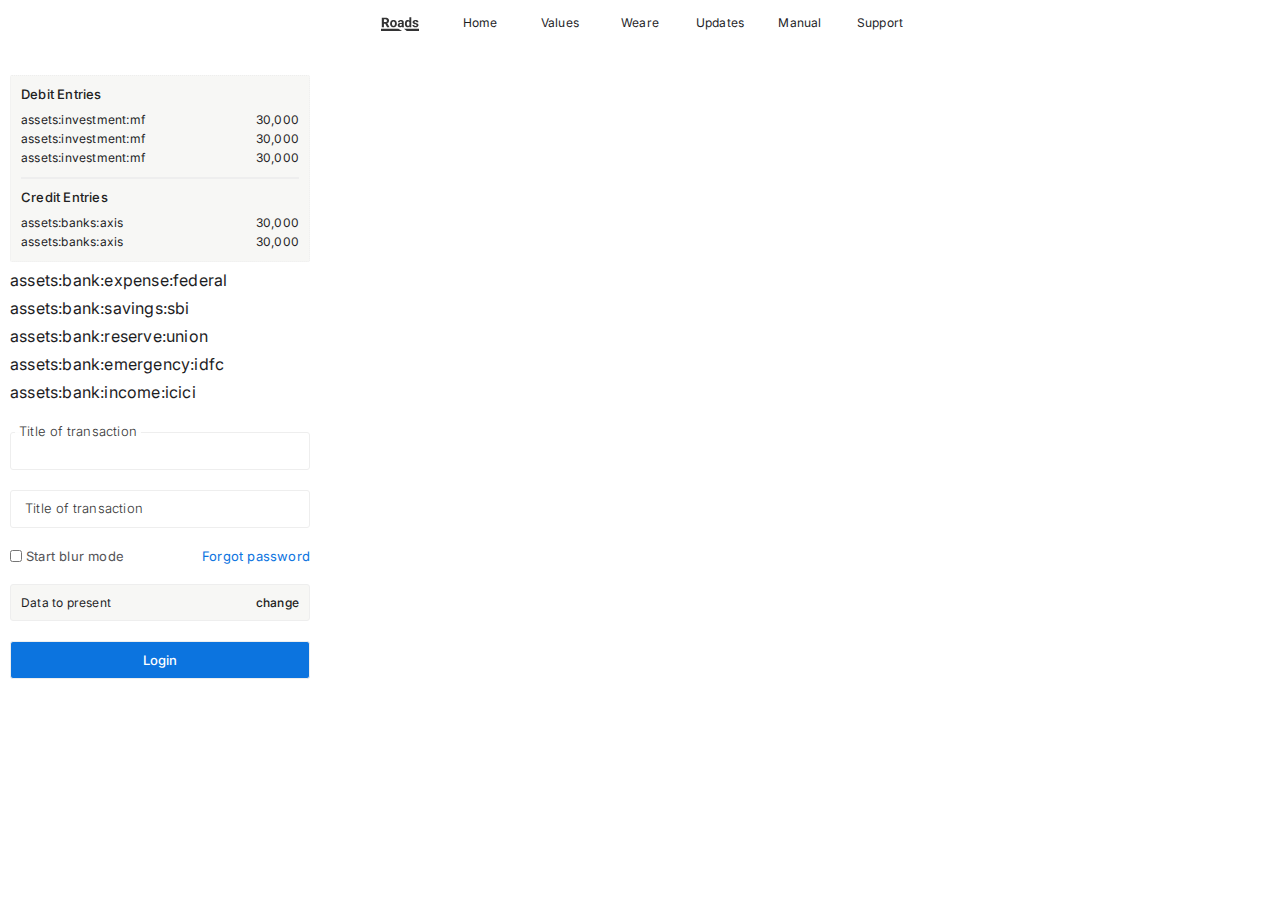
==== src/jeren/index.html @ c445fda0 "j financ client" ====
<!DOCTYPE html>
<html lang="en">

<head>
    <meta charset="UTF-8">
    <meta http-equiv="X-UA-Compatible" content="IE=edge">
    <meta name="viewport" content="width=device-width, initial-scale=1.0">
    
    <title>Space</title>
    <link rel="preconnect" href="https://fonts.googleapis.com">
    <link rel="preconnect" href="https://fonts.gstatic.com" crossorigin>
    <link href="https://fonts.googleapis.com/css2?family=Inter:wght@300;400;500;600;700&display=swap" rel="stylesheet">
    <link
        href="https://fonts.googleapis.com/css2?family=Inter:wght@300;400;500;600;700&family=Noto+Sans+Mono:wght@400;500;600;700&display=swap"
        rel="stylesheet">
    <link rel="stylesheet" href="/src/styles/main.css">
    <!-- <link rel="stylesheet" href="./styles/main.css"> -->
    <link rel="stylesheet" href="/src/styles/sp_nav.css">
    <link rel="stylesheet" href="/src/styles/plans.css">
    <link rel="stylesheet" href="/src/styles/login.css">
    <script src="../scripts/plans.js"></script>
    <style>

    </style>
</head>

<body>
    <div class="main_section">
        <div>
            <nav class="global_header_container">
                <div class="header_conatainer">
                    <div id="_g_header_navbar_wrapper" class="g_header_navbar_wrapper">
                        <div class="dropdown_block">
                            <span class="dropdown_block_heading">
                                <svg xmlns="http://www.w3.org/2000/svg" width="38" height="42" viewBox="0 0 99 42"
                                    fill="none">
                                    <path
                                        d="M2.05078 7.11719H11.604C13.5067 7.11719 15.153 7.40202 16.543 7.97168C17.9443 8.54134 19.021 9.38444 19.7729 10.501C20.5249 11.6175 20.9009 12.9961 20.9009 14.6367C20.9009 16.0039 20.6787 17.166 20.2344 18.123C19.79 19.0801 19.1634 19.8719 18.3545 20.4985C17.557 21.1252 16.6227 21.6322 15.5518 22.0195L13.7402 23.0107H5.60547L5.57129 18.687H11.6211C12.4528 18.687 13.1421 18.5389 13.689 18.2427C14.2358 17.9465 14.646 17.5306 14.9194 16.9951C15.2043 16.4482 15.3467 15.8102 15.3467 15.0811C15.3467 14.3291 15.2043 13.6797 14.9194 13.1328C14.6346 12.5859 14.2131 12.1701 13.6548 11.8853C13.1079 11.589 12.4243 11.4409 11.604 11.4409H7.62207V32H2.05078V7.11719ZM15.8252 32L10.2368 20.9429L16.1157 20.9258L21.7896 31.7437V32H15.8252ZM23.7549 22.9424V22.5835C23.7549 21.2277 23.9486 19.9801 24.3359 18.8408C24.7233 17.6901 25.2873 16.6932 26.0278 15.8501C26.7684 15.007 27.6799 14.3519 28.7622 13.8848C29.8446 13.4062 31.0864 13.167 32.4878 13.167C33.8892 13.167 35.1367 13.4062 36.2305 13.8848C37.3242 14.3519 38.2414 15.007 38.9819 15.8501C39.7339 16.6932 40.3035 17.6901 40.6909 18.8408C41.0783 19.9801 41.272 21.2277 41.272 22.5835V22.9424C41.272 24.2868 41.0783 25.5343 40.6909 26.6851C40.3035 27.8244 39.7339 28.8213 38.9819 29.6758C38.2414 30.5189 37.3299 31.174 36.2476 31.6411C35.1652 32.1082 33.9233 32.3418 32.522 32.3418C31.1206 32.3418 29.873 32.1082 28.7793 31.6411C27.6969 31.174 26.7798 30.5189 26.0278 29.6758C25.2873 28.8213 24.7233 27.8244 24.3359 26.6851C23.9486 25.5343 23.7549 24.2868 23.7549 22.9424ZM28.6768 22.5835V22.9424C28.6768 23.7171 28.7451 24.4406 28.8818 25.1128C29.0186 25.785 29.235 26.3774 29.5312 26.8901C29.8389 27.3914 30.2376 27.7845 30.7275 28.0693C31.2174 28.3542 31.8156 28.4966 32.522 28.4966C33.2056 28.4966 33.7923 28.3542 34.2822 28.0693C34.7721 27.7845 35.1652 27.3914 35.4614 26.8901C35.7576 26.3774 35.9741 25.785 36.1108 25.1128C36.259 24.4406 36.333 23.7171 36.333 22.9424V22.5835C36.333 21.8315 36.259 21.1252 36.1108 20.4644C35.9741 19.7922 35.752 19.1997 35.4443 18.687C35.1481 18.1629 34.755 17.7528 34.2651 17.4565C33.7752 17.1603 33.1828 17.0122 32.4878 17.0122C31.7928 17.0122 31.2004 17.1603 30.7104 17.4565C30.2319 17.7528 29.8389 18.1629 29.5312 18.687C29.235 19.1997 29.0186 19.7922 28.8818 20.4644C28.7451 21.1252 28.6768 21.8315 28.6768 22.5835ZM54.2773 27.8301V19.5928C54.2773 19.0003 54.1805 18.4933 53.9868 18.0718C53.7931 17.6388 53.4912 17.3027 53.0811 17.0635C52.6823 16.8242 52.1639 16.7046 51.5259 16.7046C50.979 16.7046 50.5062 16.8014 50.1074 16.9951C49.7087 17.1774 49.401 17.4451 49.1846 17.7983C48.9681 18.1401 48.8599 18.5446 48.8599 19.0117H43.938C43.938 18.2256 44.1203 17.4793 44.4849 16.7729C44.8494 16.0666 45.3792 15.4456 46.0742 14.9102C46.7692 14.3633 47.5952 13.936 48.5522 13.6284C49.5207 13.3208 50.603 13.167 51.7993 13.167C53.2349 13.167 54.5109 13.4062 55.6274 13.8848C56.744 14.3633 57.6213 15.0811 58.2593 16.0381C58.9087 16.9951 59.2334 18.1914 59.2334 19.627V27.5396C59.2334 28.5535 59.2961 29.3853 59.4214 30.0347C59.5467 30.6727 59.729 31.231 59.9683 31.7095V32H54.9951C54.7559 31.4987 54.5736 30.8721 54.4482 30.1201C54.3343 29.3568 54.2773 28.5934 54.2773 27.8301ZM54.9268 20.7378L54.9609 23.5234H52.2095C51.5601 23.5234 50.9961 23.5975 50.5176 23.7456C50.0391 23.8937 49.646 24.1045 49.3384 24.3779C49.0308 24.64 48.8029 24.9476 48.6548 25.3008C48.5181 25.654 48.4497 26.0413 48.4497 26.4629C48.4497 26.8844 48.5465 27.2661 48.7402 27.6079C48.9339 27.9383 49.2131 28.2004 49.5776 28.394C49.9422 28.5763 50.3695 28.6675 50.8594 28.6675C51.5999 28.6675 52.2437 28.5194 52.7905 28.2231C53.3374 27.9269 53.759 27.5623 54.0552 27.1294C54.3628 26.6965 54.5223 26.2863 54.5337 25.8989L55.8325 27.9839C55.6502 28.451 55.3996 28.9352 55.0806 29.4365C54.7729 29.9378 54.3799 30.4106 53.9014 30.855C53.4229 31.2879 52.8475 31.6468 52.1753 31.9316C51.5031 32.2051 50.7056 32.3418 49.7827 32.3418C48.6092 32.3418 47.5439 32.1082 46.5869 31.6411C45.6413 31.1626 44.8893 30.5075 44.3311 29.6758C43.7842 28.8327 43.5107 27.8757 43.5107 26.8047C43.5107 25.8363 43.693 24.9761 44.0576 24.2241C44.4222 23.4722 44.9577 22.8398 45.6641 22.3271C46.3818 21.8031 47.2762 21.41 48.3472 21.1479C49.4181 20.8745 50.66 20.7378 52.0728 20.7378H54.9268ZM73.9478 27.9668V5.75H78.9038V32H74.4434L73.9478 27.9668ZM62.2583 22.9766V22.6177C62.2583 21.2049 62.4178 19.9232 62.7368 18.7725C63.0558 17.6104 63.5229 16.6134 64.1382 15.7817C64.7534 14.95 65.5111 14.3063 66.4111 13.8506C67.3112 13.3949 68.3366 13.167 69.4873 13.167C70.5697 13.167 71.5153 13.3949 72.3242 13.8506C73.1445 14.3063 73.8395 14.9557 74.4092 15.7988C74.9902 16.6305 75.4574 17.616 75.8105 18.7554C76.1637 19.8833 76.4201 21.1195 76.5796 22.4639V23.25C76.4201 24.5374 76.1637 25.7337 75.8105 26.8389C75.4574 27.944 74.9902 28.9124 74.4092 29.7441C73.8395 30.5645 73.1445 31.2025 72.3242 31.6582C71.5039 32.1139 70.5469 32.3418 69.4531 32.3418C68.3024 32.3418 67.277 32.1082 66.377 31.6411C65.4883 31.174 64.7363 30.5189 64.1211 29.6758C63.5173 28.8327 63.0558 27.8415 62.7368 26.7021C62.4178 25.5628 62.2583 24.321 62.2583 22.9766ZM67.1802 22.6177V22.9766C67.1802 23.7399 67.2371 24.452 67.3511 25.1128C67.4764 25.7736 67.6758 26.3604 67.9492 26.873C68.234 27.3743 68.5986 27.7674 69.043 28.0522C69.4987 28.3257 70.0513 28.4624 70.7007 28.4624C71.5438 28.4624 72.2388 28.2744 72.7856 27.8984C73.3325 27.5111 73.7484 26.9813 74.0332 26.3091C74.3294 25.6369 74.5003 24.8621 74.5459 23.9849V21.7461C74.5117 21.0283 74.4092 20.3846 74.2383 19.8149C74.0788 19.2339 73.8395 18.7383 73.5205 18.3281C73.2129 17.918 72.8255 17.599 72.3584 17.3711C71.9027 17.1432 71.3615 17.0293 70.7349 17.0293C70.0968 17.0293 69.55 17.1774 69.0942 17.4736C68.6385 17.7585 68.2682 18.1515 67.9834 18.6528C67.71 19.1541 67.5049 19.7466 67.3682 20.4302C67.2428 21.1024 67.1802 21.8315 67.1802 22.6177ZM92.7466 26.8901C92.7466 26.5369 92.644 26.2179 92.439 25.9331C92.2339 25.6483 91.8522 25.3862 91.2939 25.147C90.7471 24.8963 89.9552 24.6685 88.9185 24.4634C87.9842 24.2583 87.1126 24.002 86.3037 23.6943C85.5062 23.3753 84.8112 22.9937 84.2188 22.5493C83.6377 22.105 83.182 21.5809 82.8516 20.9771C82.5212 20.3618 82.356 19.6611 82.356 18.875C82.356 18.1003 82.5212 17.3711 82.8516 16.6875C83.1934 16.0039 83.6776 15.4001 84.3042 14.876C84.9422 14.3405 85.717 13.9246 86.6284 13.6284C87.5513 13.3208 88.5881 13.167 89.7388 13.167C91.3452 13.167 92.7238 13.4233 93.8745 13.936C95.0366 14.4487 95.9253 15.1551 96.5405 16.0552C97.1672 16.9438 97.4805 17.9578 97.4805 19.0972H92.5586C92.5586 18.6187 92.4561 18.1914 92.251 17.8154C92.0573 17.4281 91.7497 17.1261 91.3281 16.9097C90.918 16.6818 90.3825 16.5679 89.7217 16.5679C89.1748 16.5679 88.702 16.6647 88.3032 16.8584C87.9045 17.0407 87.5968 17.2913 87.3804 17.6104C87.1753 17.918 87.0728 18.2598 87.0728 18.6357C87.0728 18.9206 87.1297 19.1769 87.2437 19.4048C87.369 19.6213 87.5684 19.8206 87.8418 20.0029C88.1152 20.1852 88.4684 20.3561 88.9014 20.5156C89.3457 20.6637 89.8926 20.8005 90.542 20.9258C91.875 21.1992 93.0656 21.5581 94.1138 22.0024C95.1619 22.4354 95.9937 23.0278 96.6089 23.7798C97.2241 24.5203 97.5317 25.4945 97.5317 26.7021C97.5317 27.5225 97.3494 28.2744 96.9849 28.958C96.6203 29.6416 96.0962 30.2397 95.4126 30.7524C94.729 31.2537 93.9087 31.6468 92.9517 31.9316C92.006 32.2051 90.9408 32.3418 89.7559 32.3418C88.0355 32.3418 86.5771 32.0342 85.3809 31.4189C84.196 30.8037 83.2959 30.0233 82.6807 29.0776C82.0768 28.1206 81.7749 27.1408 81.7749 26.1382H86.4404C86.4632 26.8104 86.6341 27.3516 86.9531 27.7617C87.2835 28.1719 87.6994 28.4681 88.2007 28.6504C88.7134 28.8327 89.266 28.9238 89.8584 28.9238C90.4964 28.9238 91.0262 28.8384 91.4478 28.6675C91.8693 28.4852 92.1883 28.2459 92.4048 27.9497C92.6326 27.6421 92.7466 27.2889 92.7466 26.8901Z"
                                        fill="#1D1D1F" />
                                    <path d="M0 36H45.2119L55 42H0V36Z" fill="#1D1D1F" />
                                    <path d="M60 36H99V42H67.1341L60 36Z" fill="#1D1D1F" />
                                </svg>
                            </span>
                        </div>
                        <!-- <div class="dropdown_block">
                            <span id="weare_nav_tab" g_nav_header_tab class="dropdown_block_heading">Weare</span>
                        </div>
                        <div class="dropdown_block">
                            <span id="weare_nav_tab" g_nav_header_tab class="dropdown_block_heading">Weare</span>
                        </div> -->
                        <div class="dropdown_block">
                            <span id="shoes_nav_tab" g_nav_header_tab class="dropdown_block_heading">Home</span>
                        </div>
                        <div class="dropdown_block">
                            <span id="weare_nav_tab" g_nav_header_tab class="dropdown_block_heading">Values</span>
                        </div>
                        <div class="dropdown_block">
                            <span id="weare_nav_tab" g_nav_header_tab class="dropdown_block_heading">Weare</span>
                        </div>
                        <div class="dropdown_block">
                            <span id="news_nav_tab" g_nav_header_tab class="dropdown_block_heading">Updates</span>
                        </div>
                        <div class="dropdown_block">
                            <span id="news_nav_tab" g_nav_header_tab class="dropdown_block_heading">Manual</span>
                        </div>
                        <div class="dropdown_block">
                            <span id="support_nav_tab" g_nav_header_tab class="dropdown_block_heading">Support</span>
                        </div>
                    </div>
                </div>
            </nav>
        </div>
        <div process-status-strip class="account_activated_warning">
            <span account-status-msg></span>
        </div>
        <main class="content">
            <div class="jeren_trns_form_container">
                <div class="transaction_entries_container input_spacing">
                    <div class="transactions_debit_entries">
                        <div class="debit_entries_wrapper">
                            <h4 class="entries_title">Debit Entries</h4>
                        </div>
                        <div class="trns_individual_entry">
                            <span user-unique-id>assets:investment:mf</span>
                            <span user-unique-id>30,000</span>
                        </div>
                        <div class="trns_individual_entry">
                            <span user-unique-id>assets:investment:mf</span>
                            <span user-unique-id>30,000</span>
                        </div>
                        <div class="trns_individual_entry">
                            <span user-unique-id>assets:investment:mf</span>
                            <span user-unique-id>30,000</span>
                        </div>
                    </div>
                    <hr class="transaction_seperations"></hr>
                    <div class="transactions_debit_entries">
                        <div class="debit_entries_wrapper">
                            <h4 class="entries_title">Credit Entries</h4>
                        </div>
                        <div class="trns_individual_entry">
                            <span user-unique-id>assets:banks:axis</span>
                            <span user-unique-id>30,000</span>
                        </div>
                        <div class="trns_individual_entry">
                            <span user-unique-id>assets:banks:axis</span>
                            <span user-unique-id>30,000</span>
                        </div>
                    </div>
                    
                </div>

                <div class="">
                    <div class="fin_accounts_wrapper">
                        <div id="fin-accounts-sec">

                        </div>
                    </div>
                </div>
                <div class="form_input input_spacing">
                    <input onfocus="disable_wrong_input()" autofocus btn="onb-password-btn" id="lg_email_value"
                        common-input required spellcheck="false" placeholder="">
                    <label for="">Title of transaction</label>
                </div>
                <div class="form_input input_spacing">
                    <input onfocus="disable_wrong_input()" autofocus btn="onb-password-btn" id="lg_email_value"
                        common-input required spellcheck="false" placeholder="">
                    <label for="">Title of transaction</label>
                </div>
    
                <div class="login_opts input_spacing">
                    <div class="session_opt_block">
                        <input id="session_opt" type="checkbox" />
                        <label for="session_opt" class="duration">
                            Start blur mode</label>
                    </div>
                    <span>Forgot password</span>
                </div>
                <div class="wrapper_other_onboardinopt input_spacing">
                    <span user-unique-id>Data to present</span>
                    <label onclick="openlgBlock(event, 'p')">change</label>
                </div>
                <div class="form_btn input_spacing">
                    <button onb-password-btn onclick="authenticate_user(event,'n')" onb-lg-email-btn>
                        Login
                    </button>
                </div>
            </div>
           
        </main>

        <script>
            const j_allowed_accounts = [
  // Expense Accounts
  { name: "assets:bank:expense:federal", value: "assets:bank:expense:federal" },

  // Saving Account
  { name: "assets:bank:savings:sbi", value: "assets:bank:savings:sbi" },

  // Personal Reserve Account (Secret Reserve)
  { name: "assets:bank:reserve:union", value: "assets:bank:reserve:union" },

  // Emergency Fund Account
  { name: "assets:bank:emergency:idfc", value: "assets:bank:emergency:idfc" },

  // Income Accounts
  { name: "assets:bank:income:icici", value: "assets:bank:income:icici" },
  { name: "income:salary", value: "income:salary" },
  { name: "income:freelance", value: "income:freelance" },
  { name: "income:investment", value: "income:investment" },
  { name: "income:interest", value: "income:interest" },
  { name: "income:other", value: "income:other" },
  { name: "income:gifts", value: "income:gifts" },

  // Expense Accounts (Similar to Income Accounts)
  { name: "expense:groceries", value: "expense:groceries" },
  { name: "expense:lifestyle:clothes", value: "expense:lifestyle:clothes" },
  { name: "expense:lifestyle:shoes", value: "expense:lifestyle:shoes" },
  { name: "expense:office:parties", value: "expense:office:parties" },
  { name: "expense:office:food&drink", value: "expense:office:food&drink" },
  { name: "expense:travel", value: "expense:travel" },
  { name: "expense:travel", value: "expense:travel" },
  { name: "expense:household", value: "expense:household" },
  { name: "expense:household:rent", value: "expense:household:rent" },
  { name: "expense:utilities", value: "expense:utilities" },
  { name: "expense:entertainment", value: "expense:entertainment" },
  { name: "expense:medical", value: "expense:medical" },
  { name: "expense:education", value: "expense:education" },
  { name: "expense:personal", value: "expense:personal" },

  // *Investments* (under assets)
  {
    name: "assets:bank:investments:axis",
    value: "assets:bank:investments:axis",
  },
  { name: "assets:investments:stocks", value: "assets:investments:stocks" },
  {
    name: "assets:investments:mutual_funds",
    value: "assets:investments:mutual_funds",
  },
  {
    name: "assets:investments:mutual_funds:coin",
    value: "assets:investments:mutual_funds:coin",
  },
  {
    name: "assets:investments:mutual_funds:groww",
    value: "assets:investments:mutual_funds:groww",
  },
  {
    name: "assets:investments:mutual_funds:dhan",
    value: "assets:investments:mutual_funds:dhan",
  },
  {
    name: "assets:investments:real_estate",
    value: "assets:investments:real_estate",
  },
  { name: "assets:investments:crypto", value: "assets:investments:crypto" },
  { name: "assets:investments:trading", value: "assets:investments:trading" },

  // Liability Accounts
  { name: "liabilities:credit_card", value: "liabilities:credit_card" },
  { name: "liabilities:loan:personal", value: "liabilities:loan:personal" },
  { name: "liabilities:loan:car", value: "liabilities:loan:car" },
  { name: "liabilities:loan:mortgage", value: "liabilities:loan:mortgage" },

  // *Investments (Specific)* - Additional tracking for more detailed categories
  {
    name: "assets:investments:stocks:long_term",
    value: "assets:investments:stocks:long_term",
  },
  {
    name: "assets:investments:stocks:short_term",
    value: "assets:investments:stocks:short_term",
  },
  {
    name: "assets:investments:real_estate:rentals",
    value: "assets:investments:real_estate:rentals",
  },
  {
    name: "assets:investments:real_estate:capital_gain",
    value: "assets:investments:real_estate:capital_gain",
  },
  {
    name: "assets:investments:crypto:btc",
    value: "assets:investments:crypto:btc",
  },
  {
    name: "assets:investments:crypto:eth",
    value: "assets:investments:crypto:eth",
  },

  // Equity self funded account
  {
    name: "equity:opening-balance",
    value: "equity:opening-balance",
  },
];
        
const mapedAccount = j_allowed_accounts.map((item, ind) => {
    const ele = document.createElement("div");
    ele.innerText = item["name"]; // Set the text inside the span
    return ele; // Return the DOM element
  });

  const accountsSection = document.getElementById("fin-accounts-sec");

  // Append each span element to the container
  mapedAccount.forEach((ele) => {
    accountsSection.appendChild(ele);
  });
        </script>
    </div>
</body>

</html>
---- src/styles/main.css ----
body {
    margin: 0px;
    padding: 0px;
    box-sizing: border-box;
    min-width: 300px;
    font-family: "Inter";
    /* background-image: url(https://qsf.fs.quoracdn.net/-4-ans_frontend_assets.images.home_page_bg_desktop.png-26-4770753d59b970e1.png); */
    /* font-family: 'Noto Sans Mono', monospace; */
}


:root {
    --app-main-color: #0c74df;
    --app-mode-color: white;
    --app-main-back-color: #F2F1EE;
    --app-secondary-back-color: #F0F0F0;
    --app-success-background: #14A44D;
    --app-main-border: #EEEEEE;
    --main-font-color: #1d1d1f;
    --main-font-secondary-color: #424245;
    --main-font-third-color: #212121;
    --app-secondary-border: #E1E1E1;
    --app-line-height: 1.5;
    --app-letter-space: .2px;
    --smallest-font-size: 12px;
    --small-font-size: 13px;
    --medium-font-size: 16px;
    --large-font-size: 18px;
    --extralarge-font-size: 22px;
    --color-bg-default: white;
    --wrapper-width: 280px;
    --web-wrapper-width: 1000px;
    --mainlinks-width: 650px;
    --input-height: 20px;
    --input-btn-padding: 10px;
    --margin-input: 20px;
    --minwidth-bottom-links-tabs: 90px;
    --g-header-height: 40px;
    --warapper-animation-duration: 350ms;
    --app-warning-color: #FC2947;
}


* {
    font-family: 'Inter', sans-serif;
    /* font-family: 'Noto Sans Mono', monospace; */
    color: var(--main-font-color);
    letter-spacing: var(--app-letter-space);
}

h1,
h3,
h4 {
    padding: 0;
    margin: 0;
}

input {
    padding: 0;
    margin: 0;
    outline: none;
}

/* Chrome, Safari, Edge, Opera */
input::-webkit-outer-spin-button,
input::-webkit-inner-spin-button {
    -webkit-appearance: none;
    margin: 0;
}

/* Firefox */
input[type=number] {
    -moz-appearance: textfield;
}

[type="checkbox"] {
    vertical-align: middle;
    border: 1px solid #eee;
    width: 12px;
    height: 12px;
}   

a {
    text-decoration: none;
}

.form_input {
    width: 100%;
}


.form_input span {
    user-select: none;
    cursor: pointer;
    list-style: none;
    color: var(--app-main-color);
    font-size: 12px;
    letter-spacing: .02em;
    line-height: 1;
    background: no-repeat;
    white-space: nowrap;
    font-weight: 400;
}

 .form_input span:hover {
    text-decoration: underline;
}

.input_spacing {
    margin-top: var(--margin-input)
}

.resend_otp_opt {
    display: flex;
    justify-content: center;
}

 .form_input input {
    font-size: var(--small-font-size);
    width: 100%;
    box-sizing: border-box;
    border: 1px solid var(--app-main-border);
    border-radius: 3px;
    padding: var(--input-btn-padding);
}

.input_partitioned {
    /* padding-left: 15px; */
    letter-spacing: 22px;
    /* border: 0; */
    background-position: center;
    background-repeat: repeat-x;
    /* background-position-x: 35px; */
    font-weight: 500;
}

input[type='password'] {
    font-family: Verdana;
    letter-spacing: .25em;
    opacity: .9;
}

.login_opts {
    user-select: none;
    display: flex;
    justify-content: space-between;
    align-items: center;
}

.session_opt_block {
    display: flex;
    align-items: center;
}

.session_opt_block label,
input {
    cursor: pointer;
    font-size: var(--small-font-size);
    color: var(--main-font-secondary-color);
}

.form_btn {
    width: 100%
}


button a {
    color: #fff;
    font-weight: 600;
}

 .form_btn button {
    cursor: pointer;
    font-size: var(--small-font-size);
    width: inherit;
    border: 1px solid var(--app-main-border);
    border-radius: 3px;
    background-color: var(--app-main-color);
    color: #fff;
    padding: var(--input-btn-padding);
    font-family: 'Inter', sans-serif;
    font-weight: 500;
}

 .form_btn button:hover {
    opacity: .9
}


@keyframes btn_clicked {
    from {
        scale: .9
    }

    to {
        scale: 1
    }
}

.btn_clicked_animation {
    opacity: .8;
    cursor: not-allowed !important;
    animation: btn_clicked 30ms ease-in-out;
}


.transaction_entries_container {
    background: rgba(242, 241, 238, .6);
    border: 1px solid #EEEEEE;
    padding: 10px;
    border-radius: 2px;
    font-size: 12px;
}

.transaction_entries_container {
    background: rgba(242, 241, 238, .6);
    border: 1px dotted #EEEEEE;
    padding: 10px;
    border-radius: 2px;
    font-size: 12px;
}

.transaction_entries_container .entries_title {
    font-size: 13px;
    color: var(--main-font-third-color);
    font-weight: 500;
    padding: 0px 0px 8px 0px;
}

.trns_individual_entry {
    display: flex;
    justify-content: space-between;
    align-items: center;
}
.trns_individual_entry span {
    margin: 2px 0px 2px 0px;
}

.transaction_seperations {
    border: 1px solid #EEEEEE;
    margin: 10px 0px;
}

.fin_accounts_wrapper {
    max-height: 150px;
    overflow: scroll;
}

.fin_accounts_wrapper div {
    cursor: pointer;
    padding: 4px 0px 4px 0px;
}
---- src/styles/sp_nav.css ----
* {
    margin: 0;
    padding: 0;
    box-sizing: border-box;
    font-family: "Inter";
}

:root {
    --g-nav-height: 45px;
}


.global_header_container {
    position: sticky;
    width: 100%;
    top: 0px;
    background-color: white;
    height: var(-g-nav-height);
    max-height: var(-g-nav-height);
    z-index: 9999;
    /* overflow: hidden; */
    user-select: none;
}

.header_conatainer {
    max-width: 1024px;
    width: 100%;
    margin: auto;
    height: var(--g-nav-height);
    max-height: var(--g-nav-height);
    display: flex;
    justify-content: center;
    align-items: center;
}

/* .nav_flyers_inner_wrapper {
    display: flex;
    justify-content: start;
} */



.flyout_inner_content {
    opacity: 0;
}

.flyout_content_visible {
    opacity: 1;
}

.header_conatainer .header_list_items_length {
    flex-basis: auto;
}

.header_conatainer .header_list_items {
    display: flex;
    height: inherit;
    align-items: center;
    justify-content: space-between;
}

.header_conatainer .header_list_items .header_list_item {
    list-style: none;
    align-items: center;
    height: inherit;
    display: flex;
    align-items: center;
    justify-content: center;
    /* position: relative; */
}

.header_conatainer .header_list_items .header_list_item a {
    list-style: none;
    color: black;
    font-size: 12px;
    font-weight: 400;
    letter-spacing: .02em;
    line-height: 1;
    background: no-repeat;
    text-decoration: none;
    white-space: nowrap;
    padding: 0 20px
}


.header_personal_section {
    width: 30px;
    height: 30px;
}

.header_personal_section img {
    width: inherit;
    height: inherit;
    border-radius: 100%;
    cursor: pointer;
}

a {
    text-decoration: none;
    color: inherit;
}



/* New css */

.g_header_navbar_wrapper {
    display: flex;
    justify-content: center;
    align-items: center;
    height: inherit;
}

.g_header_navbar_wrapper .dropdown_block {
    /* position: relative; */
    height: inherit;
}

.g_header_navbar_wrapper .dropdown_block .dropdown_block_heading {
    cursor: pointer;
    height: inherit;
    display: flex;
    justify-content: center;
    align-items: center;
    list-style: none;
    color: #1d1d1f;
    font-size: 12px;
    min-width: 70px;
    letter-spacing: .02em;
    line-height: 1;
    margin: 0 5px;
    background: no-repeat;
    text-decoration: none;
    white-space: nowrap;
}


.dropdown_block_heading svg {
    opacity: .9;
}

.dropdown_block_heading svg:hover {
    opacity: 1;
}

.g_header_navbar_wrapper .dropdown_block .dropdown_block_heading:hover {
    font-family: inter_medium;
    color: black;
}

.dropdown_items a {
    list-style: none;
    color: #1d1d1f;
    font-size: 12px;
    font-weight: 400;
    letter-spacing: .02em;
    line-height: 1;
    background: no-repeat;
    text-decoration: none;
    white-space: nowrap;
    padding: 0 20px
}

.advertising_strip_container {
    background-color: #f1f1f1;
    /* border: 1px solid #eee; */
    height: 0px;
    width: 100%;
    display: flex;
    justify-content: center;
    align-items: center;
}

@keyframes strip_animations {
    from {
        height: 0px;
    }

    to {
        height: 40px;
    }
}

@keyframes plans_strip_animations {
    from {
        height: 0px;
    }

    to {
        height: 100px;
    }
}

.strip_animation {
    animation: strip_animations 800ms ease-in-out forwards;
    animation-delay: 1.4s;
}

.plans_strip {
    animation: plans_strip_animations 800ms ease-in-out forwards;
    animation-delay: 1s;
}

.advertising_strip_container span {
    font-size: 12px;
    opacity: 0;
    color: #1d1d1f;
    animation: display_strip_content 400ms ease-in-out forwards;
    animation-delay: 2.1s;
}

@keyframes display_strip_content {
    from {
        opacity: 0;
    }

    to {
        opacity: 1;
    }
}

main {
    margin: auto;
    width: 100%;
}


/* Image */

/* .image-testing {
    background-image: url("https://www.apple.com/v/home/ay/images/heroes/iphone-14/hero_iphone14_yellow_preorder__9y5sfdg5m5eu_large.jpg");
} */


/* Dropdown */

.flyer_backdrop_filter {
    -webkit-filter: blur(18px);
    transition: -webkit-backdrop-filter 500ms;
}


.active_overlay {
    /* display: block !important; */
    visibility: visible !important;
    opacity: .9 !important;
    transition: opacity .32s cubic-bezier(.4, 0, .6, 1) 80ms, visibility .32s !important;
}

.overlay {
    background: rgba(232, 232, 237, .4);
    /* background: rgba(0, 0, 0, .4); */
    -webkit-backdrop-filter: blur(20px) saturate(120%);
    backdrop-filter: blur(20px);
    visibility: hidden;
    position: fixed;
    opacity: 0;
    top: 0;
    right: 0;
    bottom: 0;
    left: 0;
    width: 100%;
    height: 100%;
    z-index: 300;
    transition: opacity 1.72s cubic-bezier(.4, 0, .6, 1) 80ms, visibility 1.3s ease-in;
    /* transition: opacity .4s ease, visibility 4s */
}


.nav_flyers_inner_wrapper .nav_flyer_inner_sub_wrapper .f_n li {
    margin-bottom: 15px;
}

.flyer_content_animation {
    height: 200px !important;
    opacity: .9 !important;
}


.login_main_wrapper {
    display: flex;
    box-sizing: border-box;
}

.login_form {
    flex: .6;
}

.login_opts {
    flex: .4;
}

.login_main_wrapper .login_opts_block {
    flex-basis: 20%;
    margin-bottom: 25px;
}

.login_main_wrapper .login_opts_block li:first-child {
    font-size: 13px;
    font-family: inter_medium;
    padding-bottom: 8px;
}

.login_main_wrapper .login_opts_block li {
    list-style: none;
    padding: 5px 0px;
    font-family: inter_light;
}

.login_main_wrapper .login_opts_block li:hover {
    font-family: inter_regular;
}

.login_main_wrapper .login_wrapper_header {
    font-size: 22px;
    font-family: inter_medium;
    /* color: #282828; */
    display: inline-block;
    font-family: 'inter_medium';
    margin-bottom: 18px;
}
---- src/styles/plans.css ----
:root {
    --content-space: 30px;
    --plans-strip-height: 190px;
    /* --plans-strip-actual-height: 0px; */
    --g-nav-height: 45px;
    --plans-strip-background: #fbfbfb;
    --plans-wrapper-width: 700px;
}

.main_section {}

/* .content .content_wrapper {
    max-width: var(--web-wrapper-width);
    margin: auto;
} */
.jeren_trns_form_container {
    min-width: 300px;
    width: 320px;
    padding: 10px;
}
.content .content_wrapper .plans_hero_headline {
    font-size: 50px;
    line-height: 1.07;
    letter-spacing: .8px;
    font-weight: 700;
    letter-spacing: -0.015em;
    text-align: center;
    margin: var(--content-space) 0px;
    color: var(--main-font-color);
}

.content .content_wrapper .plans_intro_content {
    max-width: var(--web-wrapper-width);
    margin: auto auto;
}

.content .content_wrapper .plans_hero_content {
    margin: var(--content-space) auto;
    max-width: 700px;
}

.next_block {
    margin: 50px 0px 40px 0px;
}

.theme_dark {
    background-color: black;
    padding: 30px;
    max-width: 100% !important;
}

.plans_intro_dark_theme {
    color: white !important;
}

.content_flex_box {
    display: flex;
    justify-content: space-around;
}

.content .content_wrapper .plans_hero_content p {
    text-align: center;
    font-size: 17px;
    line-height: 1.4211026316;
    letter-spacing: .011em;
    color: var(--main-font-secondary-color);
}

.content .content_wrapper .plans_hero_content span {
    font-weight: 600;
}

.product_overview_img {
    display: flex;
    justify-content: center;
}

.product_overview_img img {
    width: auto;
}

.plans_content_blocks_wrapper {
    display: flex;
    justify-content: space-around;
    gap: 15px;
    background-color: var(--app-main-back-color);
}

.plans_content_blocks_wrapper h2 {
    font-size: 30px !important;
}

.flex_container {
    flex: .5;
    padding: 50px;
    /* background-color: var(--app-main-back-color); */
    margin-top: 15px !important;
}

/* Plans and account activating css */

@keyframes plans_strip_animations {
    from {
        max-height: 0px;
    }

    to {
        max-height: 200px;
    }
}


@keyframes display_strip_content {
    from {
        opacity: 0;
        transform: translateY(-20px);
    }

    to {
        opacity: 1;
        transform: translateY(0px);
    }
}


.account_activated_warning {
    background-color: var(--app-success-background);
    color: white;
    width: 100%;
    z-index: 200;
    display: flex;
    justify-content: center;
    align-items: center;
    animation: strip_animations 800ms ease-in-out forwards;
}

.account_activated_warning span {
    font-size: var(--small-font-size);
    opacity: 1;
    color: white;
    /* animation: display_strip_content 400ms ease-in-out forwards;
    animation-delay: .8s; */
    transition: opacity 1200ms;
    animation-delay: 1s;
}

.plans_strip_container {
    background-color: white;
    max-height: 200px;
    height: var(--plans-strip-height);
    width: 100%;
    /* height: auto; */
    position: relative;
    z-index: 500;
    display: flex;
    justify-content: center;
    align-items: center;
}


.plans_sub_wrapper {
    width: 100%;
}

.plans_main_wrapper {
    padding: 15px;
    max-width: var(--plans-wrapper-width);
    text-align: center;
    margin: auto;
}

.plans_main_wrapper .plans_sub_wrapper {
    display: flex;
    justify-content: space-between;
}

.plans_main_wrapper h4 {
    opacity: 0;
    padding: 8px 0px 20px 0px;
    font-size: var(--medium-font-size);
    animation: display_strip_content 400ms ease-in-out forwards;
    animation-delay: 1.7s;
}

.plans_main_wrapper .plans_sub_wrapper .plans_wrapper {
    flex: .5;
}

.plans_main_wrapper .plans_sub_wrapper .plans_wrapper:nth-child(1) {
    /* border-right: 1px solid #f1f1f1; */
}


.plans_main_wrapper .plans_sub_wrapper .plans_wrapper .p_wrapper_title {}

.plans_main_wrapper .plans_sub_wrapper .plans_wrapper .p_wrapper_price {}

.plans_main_wrapper .plans_sub_wrapper .plans_wrapper .p_wrapper_condition {}

.plans_main_wrapper .plans_sub_wrapper .plans_wrapper .p_process_btn {
    user-select: none;
    margin: 18px 0px 5px 0px;
    cursor: pointer;
}

.plans_main_wrapper .plans_sub_wrapper .plans_wrapper .p_process_btn a {
    padding: 10px 10px;
    background-color: var(--app-main-color);
    width: auto;
    color: white;
    font-size: var(--small-font-size);
    font-family: inter_medium;
    border-radius: 50px;
}

.plans_more_info_wrapper {
    padding: 15px;
    max-width: var(--plans-wrapper-width);
    text-align: center;
}

.plans_more_info_wrapper .plans_more_info_sub_wrapper {
    display: flex;
    justify-content: space-between;
}

.plans_more_info_wrapper .plans_more_info_sub_wrapper .plans_wrapper {
    flex: .5;
}

.plans_wrapper div {
    font-size: var(--small-font-size);
    opacity: 0;
    height: inherit;
    line-height: calc(var(--app-line-height) + .2);
    letter-spacing: var(--app-letter-space);
    color: var(--main-font-secondary-color);
    animation: display_strip_content 400ms ease-in-out forwards;
    animation-delay: 2s;
}

/* Dropdown weapper css */

.nav_flyers_inner_wrapper {
    position: absolute;
    top: var(--plans-strip-actual-height);
    right: 0;
    background-color: var(--plans-strip-background);
    max-height: 0px;
    width: 100%;
    opacity: 0;
    visibility: hidden;
    overflow: hidden;
    z-index: 500;
    backdrop-filter: blur(18px) saturate(10%);
    transition: max-height 500ms ease-in-out, opacity 350ms, visibility 350ms;
}

.nav_flyer_active {
    max-height: calc(100vh - 20vh);
    visibility: visible;
    opacity: 1;
    /* transition: max-height 1260ms ease-in-out, opacity 320ms, visibility 300ms; */
}

.nav_flyers_inner_wrapper .nav_flyer_inner_sub_wrapper {
    padding: 10px 20px 50px 20px;
    max-width: var(--plans-wrapper-width);
    margin: auto;
}

.active_overlay {
    /* display: block !important; */
    visibility: visible !important;
    opacity: 1 !important;
    /* transition: opacity .32s ease-in-out, visibility .32s !important; */
}

.overlay {
    /* background: rgba(232, 232, 237, .1); */
    background: rgba(0, 0, 0, .1);
    -webkit-backdrop-filter: blur(20px) saturate(120%);
    backdrop-filter: blur(20px);
    visibility: hidden;
    position: fixed;
    opacity: 0;
    top: 0;
    right: 0;
    bottom: 0;
    left: 0;
    width: 100%;
    height: 100%;
    z-index: 200;
    transition: opacity .4s ease-in-out, visibility .4s ease-in;
    /* transition: opacity .4s ease, visibility 4s */
}
---- src/styles/login.css ----
.onboarding_content {
    margin-top: calc(var(--g-header-height) + 70px)
}

.onboarding {
    width: 100%;
    user-select: none
}

.common_container {
    width: 100%;
    height: auto;
    opacity: 1;
    transition: opacity 300ms;
}

[onboard-app-quote] {
    font-size: var(--medium-font-size);
    line-height: var(--app-line-height);
    letter-spacing: var(--app-letter-space)
}

[onboard-app-title] {
    padding: 10px 0;
    font-size: var(--extralarge-font-size);
    font-family: inter_ebold
}

.wrapper_middle_section {
    /* padding: 35px;
    box-shadow: rgba(99, 99, 99, 0.2) 0px 2px 8px 0px; */
}

.wrapper_form_section {
    margin: auto;
    width: var(--wrapper-width);
    max-width: var(--wrapper-width);
    visibility: hidden;
    opacity: 0;
    transform: scale(.9) translateY(-10px);
    transition: opacity var(--warapper-animation-duration), visibility var(--warapper-animation-duration), transform var(--warapper-animation-duration)
}

.wrapper_form_active {
    visibility: visible;
    opacity: 1;
    transform: scale(1) translateY(0px);
    transition: opacity var(--warapper-animation-duration), visibility var(--warapper-animation-duration), transform var(--warapper-animation-duration)
}

.wrapper_form_section [form-title] {
    font-size: var(--extralarge-font-size);
    padding-bottom: 10px
}

.wrapper_form_section .form_input {
    width: 100%;
}

.wrapper_form_section .form_input span {
    user-select: none;
    cursor: pointer;
    list-style: none;
    color: var(--app-main-color);
    font-size: 12px;
    letter-spacing: .02em;
    line-height: 1;
    background: no-repeat;
    white-space: nowrap;
    font-weight: 400;
}

.wrapper_form_section .form_input span:hover {
    text-decoration: underline;
}

.input_spacing {
    margin-top: var(--margin-input)
}

.resend_otp_opt {
    display: flex;
    justify-content: center;
}

.wrapper_form_section .form_input input {
    font-size: var(--small-font-size);
    width: 100%;
    box-sizing: border-box;
    border: 1px solid var(--app-main-border);
    border-radius: 3px;
    padding: var(--input-btn-padding);
}

.input_partitioned {
    /* padding-left: 15px; */
    letter-spacing: 22px;
    /* border: 0; */
    background-position: center;
    background-repeat: repeat-x;
    /* background-position-x: 35px; */
    font-weight: 500;
}

input[type='password'] {
    font-family: Verdana;
    letter-spacing: .25em;
    opacity: .9;
}

.login_opts {
    user-select: none;
    display: flex;
    justify-content: space-between;
    align-items: center;
}

.session_opt_block {
    display: flex;
    align-items: center;
}

.session_opt_block label,
input {
    cursor: pointer;
    font-size: var(--small-font-size);
    color: var(--main-font-secondary-color);
}

.login_opts span {
    color: var(--app-main-color);
    font-size: var(--small-font-size);
    letter-spacing: var(--app-letter-space);
    cursor: pointer;
}

.login_opts span:hover {
    text-decoration: underline;
}

.wrapper_form_section .form_btn {
    width: 100%
}

button a {
    color: #fff;
    font-weight: 600;
}

.wrapper_form_section .form_btn button {
    cursor: pointer;
    font-size: var(--small-font-size);
    width: inherit;
    border: 1px solid var(--app-main-border);
    border-radius: 3px;
    background-color: var(--app-main-color);
    color: #fff;
    padding: var(--input-btn-padding);
    font-family: 'Inter', sans-serif;
    font-weight: 500;
}

.wrapper_form_section .form_btn button:hover {
    opacity: .9
}

@keyframes btn_clicked {
    from {
        scale: .9
    }

    to {
        scale: 1
    }
}

.btn_clicked_animation {
    opacity: .8;
    cursor: not-allowed !important;
    animation: btn_clicked 30ms ease-in-out;
}

.onboarding_content {
    display: flex;
    justify-content: center;
    text-align: center
}

.onboarding_content span {
    font-size: var(--small-font-size);
    color: var(--main-font-secondary-color);
    line-height: var(--app-line-height);
    letter-spacing: var(--app-letter-space);
    font-weight: 400;
    opacity: .9;
}

.onboarding_content span a {
    font-size: var(--small-font-size);
    color: var(--);
    line-height: .9;
    letter-spacing: .2px;
    cursor: pointer;
    padding: 1px;
    text-decoration: underline;
    font-weight: 400;
}

#onb_login_opt {
    display: block
}

#registrationn_pointer {
    color: var(--app-main-color);
    cursor: pointer;
    text-decoration: none
}

.input_group_block {
    opacity: 0;
    visibility: hidden;
    max-height: 0;
    position: absolute;
    transform: scale(.9);
    transition: opacity var(--warapper-animation-duration), visibility var(--warapper-animation-duration), transform var(--warapper-animation-duration),
}


.wrapper_other_onboardinopt {
    background: rgba(242, 241, 238, .6);
    border: 1px solid var(--app-main-border);
    padding: 10px;
    border-radius: 3px;
    justify-content: space-between;
    display: flex;
    align-items: center;
    font-size: 12px;
}

.wrapper_other_onboardinopt label {
    cursor: pointer;
    font-size: 12px;
    color: var(--main-font-third-color);
    font-weight: 500
}

/* floating input label */

/* Import Google font - Poppins */


.form_input {
    position: relative;
}


.form_input label {
    position: absolute;
    top: 50%;
    left: 15px;
    transform: translateY(-50%);
    /* color: #fff;  */
    font-size: var(--small-font-size);
    font-weight: 300;
    opacity: .9;
    color: var(--main-font-third-color);
    line-height: var(--app-line-height);
    letter-spacing: var(--app-letter-space);
    pointer-events: none;
    transition: 0.2s;
}

input:focus~label,
input:valid~label {
    top: 0;
    left: 5px;
    /* visibility: visible; */
    opacity: .9;
    padding: 0 4px;
    background: var(--app-mode-color);
}

.wrong_input {
    width: 100%;
    user-select: none;
    border-radius: 3px;
    opacity: 0;
    visibility: hidden;
    max-width: var(--wrapper-width);
    background-color: transparent;
    transition: opacity 300ms;
}

.wrong_input_wrapper {
    display: flex;
    justify-content: center;
}

.wrong_input span {
    /* #ff5722 */
    /* background-color: red; */
    display: block;
    text-align: left;
    font-size: var(--small-font-size);
    color: var(--app-warning-color)
}

.wrong_input_active {
    opacity: 1;
    visibility: visible;
}

.active_lg_inputblock {
    visibility: visible;
    opacity: 1;
    position: unset;
    max-height: 1000px;
    transform: scale(1);
    transition: opacity var(--warapper-animation-duration), visibility var(--warapper-animation-duration), transform var(--warapper-animation-duration)
}

/* Bounding Balls Animation */
.dot-spinner {
    display: inline-block
}

.dot-spinner {
    margin-left: 5px
}

.dot-spinner div {
    display: inline-block;
    width: 6px;
    height: 6px;
    border-radius: 50%;
    background-color: white;
    vertical-align: middle;
    letter-spacing: -2px;
}

button .dot-spinner {
    margin: 0;
    padding: 0;
    letter-spacing: -2px;
}

button .dot-spinner div {
    background-color: var(--color-bg-default);
}

.dot-spinner div:first-child {
    -webkit-transform: translate(-5px);
    transform: translate(-5px);
    -webkit-animation: dot-spinner-ani2 .5s linear infinite;
    animation: dot-spinner-ani2 .5s linear infinite;
    opacity: 0
}

.dot-spinner div:nth-child(2),
.dot-spinner div:nth-child(3) {
    -webkit-animation: dot-spinner-ani3 .5s linear infinite;
    animation: dot-spinner-ani3 .5s linear infinite
}

.dot-spinner div:last-child {
    -webkit-animation: dot-spinner-ani1 .5s linear infinite;
    animation: dot-spinner-ani1 .5s linear infinite
}

@-webkit-keyframes dot-spinner-ani1 {
    to {
        -webkit-transform: translate(10px);
        transform: translate(10px);
        opacity: 0
    }
}

@keyframes dot-spinner-ani1 {
    to {
        -webkit-transform: translate(10px);
        transform: translate(10px);
        opacity: 0
    }
}

@-webkit-keyframes dot-spinner-ani2 {
    to {
        -webkit-transform: translate(5px);
        transform: translate(5px);
        opacity: 1
    }
}

@keyframes dot-spinner-ani2 {
    to {
        -webkit-transform: translate(5px);
        transform: translate(5px);
        opacity: 1
    }
}

@-webkit-keyframes dot-spinner-ani3 {
    to {
        -webkit-transform: translate(5px);
        transform: translate(5px)
    }
}

@keyframes dot-spinner-ani3 {
    to {
        -webkit-transform: translate(5px);
        transform: translate(5px)
    }
}

/* Bouncing Balls End */

/* Wrong input animation */

@-webkit-keyframes dot-spinner-ani3 {
    from {
        -webkit-transform: translate(-10px);
        transform: translateX(-10px);
    }

    to {
        -webkit-transform: translate(10px);
        transform: translate(10px)
    }
}

@keyframes wrong-input {
    from {
        -webkit-transform: translate(-12px);
        transform: translateX(-12px);
    }

    to {
        -webkit-transform: translate(12px);
        transform: translate(12px)
    }
}

.wrong_input span {
    font-size: var(--small-font-size);
    color: var(--app-warning-color)
}

/* Wrong input animation */
@keyframes wrong_input {
    from {
        transform: translateX(20px);
    }

    to {
        transform: translateX(-20px);
    }
}

.wrong_input_highlight {
    animation: wrong_input 100ms ease-in-out;
}


/* Disclaimer content */

.disclaimer_position {
    position: fixed;
    bottom: 20px;
}

.disclaimer_container {
    width: 100%;
    max-width: var(--wrapper-width);
    margin: auto;
    text-align: center;
}

.disclaimer_container span {
    font-size: var(--small-font-size);
}

.disclaimer_container span a {
    cursor: pointer;
    color: rgb(25, 95, 170);

}

.disclaimer_container span a:hover {
    text-decoration: underline;
}

.input_block_header {
    margin: 12px 0px 32px 0px;
    user-select: none;
}

.input_block_header .header {
    font-weight: 600;
    font-size: var(--large-font-size);
    padding: 10px 0px 0px 0px;
    color: var(--main-font-secondary-color);
}
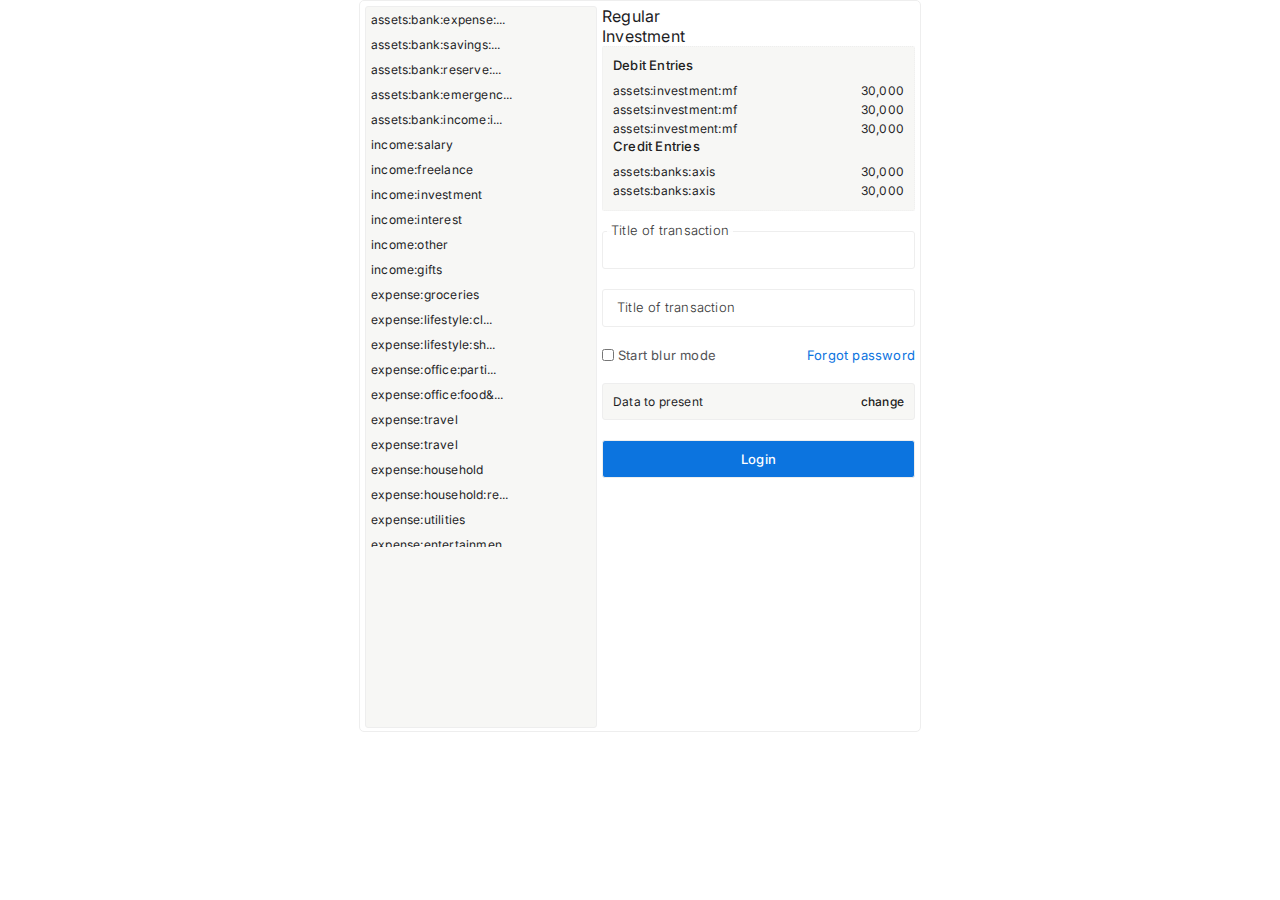
==== commit 2072f0aa: "changes" ====
--- a/src/jeren/index.html
+++ b/src/jeren/index.html
@@ -15,9 +15,11 @@
         rel="stylesheet">
     <link rel="stylesheet" href="/src/styles/main.css">
     <!-- <link rel="stylesheet" href="./styles/main.css"> -->
-    <link rel="stylesheet" href="/src/styles/sp_nav.css">
-    <link rel="stylesheet" href="/src/styles/plans.css">
+    <!-- <link rel="stylesheet" href="/src/styles/sp_nav.css"> -->
+    <!-- <link rel="stylesheet" href="/src/styles/plans.css"> -->
     <link rel="stylesheet" href="/src/styles/login.css">
+    <link rel="stylesheet" href="/src/styles/jeren.index.css">
+
     <script src="../scripts/plans.js"></script>
     <style>
 
@@ -25,9 +27,10 @@
 </head>
 
 <body>
-    <div class="main_section">
+    <div class="main_wrapper">
+        <div class="sub_wrapper">
         <div>
-            <nav class="global_header_container">
+            <!-- <nav class="global_header_container">
                 <div class="header_conatainer">
                     <div id="_g_header_navbar_wrapper" class="g_header_navbar_wrapper">
                         <div class="dropdown_block">
@@ -42,22 +45,17 @@
                                 </svg>
                             </span>
                         </div>
-                        <!-- <div class="dropdown_block">
+                      
+                        <div class="dropdown_block">
+                            <span id="shoes_nav_tab" g_nav_header_tab class="dropdown_block_heading">Home</span>
+                        </div>
+                        <div class="dropdown_block">
+                            <span id="weare_nav_tab" g_nav_header_tab class="dropdown_block_heading">Values</span>
+                        </div>
+                        <div class="dropdown_block">
                             <span id="weare_nav_tab" g_nav_header_tab class="dropdown_block_heading">Weare</span>
                         </div>
                         <div class="dropdown_block">
-                            <span id="weare_nav_tab" g_nav_header_tab class="dropdown_block_heading">Weare</span>
-                        </div> -->
-                        <div class="dropdown_block">
-                            <span id="shoes_nav_tab" g_nav_header_tab class="dropdown_block_heading">Home</span>
-                        </div>
-                        <div class="dropdown_block">
-                            <span id="weare_nav_tab" g_nav_header_tab class="dropdown_block_heading">Values</span>
-                        </div>
-                        <div class="dropdown_block">
-                            <span id="weare_nav_tab" g_nav_header_tab class="dropdown_block_heading">Weare</span>
-                        </div>
-                        <div class="dropdown_block">
                             <span id="news_nav_tab" g_nav_header_tab class="dropdown_block_heading">Updates</span>
                         </div>
                         <div class="dropdown_block">
@@ -68,14 +66,35 @@
                         </div>
                     </div>
                 </div>
-            </nav>
+            </nav> -->
         </div>
-        <div process-status-strip class="account_activated_warning">
-            <span account-status-msg></span>
-        </div>
-        <main class="content">
-            <div class="jeren_trns_form_container">
-                <div class="transaction_entries_container input_spacing">
+        <!-- <div process-status-strip class="account_activated_warning">
+            <span account-status-msg></span> -->
+        <!-- </div> -->
+        <main class="j_content_section">
+            <section class="j_lhs_section">
+                <div class="j_lhs_section_first">
+                    <div id="fin-accounts-sec">
+                    </div>
+                </div>
+                <div class="j_lhs_section_two">
+
+                </div>
+            </section>
+            <section class="j_rhs_section">
+                 <div class="jeren_trns_form_container">
+                    <div class="form_tabs_wrapper">
+                        <div class="tabs_wrapper">
+                            <span class="j_tabs">Regular</span>
+                        </div>
+                        <div class="tabs_wrapper">
+                            <span class="j_tabs">Investment</span>
+                        </div>
+                        <div class="tabs_wrapper">
+                            <span></span>
+                        </div>
+                    </div>
+                    <div class="transaction_entries_container">
                     <div class="transactions_debit_entries">
                         <div class="debit_entries_wrapper">
                             <h4 class="entries_title">Debit Entries</h4>
@@ -93,7 +112,6 @@
                             <span user-unique-id>30,000</span>
                         </div>
                     </div>
-                    <hr class="transaction_seperations"></hr>
                     <div class="transactions_debit_entries">
                         <div class="debit_entries_wrapper">
                             <h4 class="entries_title">Credit Entries</h4>
@@ -110,13 +128,7 @@
                     
                 </div>
 
-                <div class="">
-                    <div class="fin_accounts_wrapper">
-                        <div id="fin-accounts-sec">
-
-                        </div>
-                    </div>
-                </div>
+                
                 <div class="form_input input_spacing">
                     <input onfocus="disable_wrong_input()" autofocus btn="onb-password-btn" id="lg_email_value"
                         common-input required spellcheck="false" placeholder="">
@@ -146,8 +158,10 @@
                     </button>
                 </div>
             </div>
-           
+            </section>
         </main>
+        </div>
+        
 
         <script>
             const j_allowed_accounts = [
@@ -255,10 +269,29 @@
     value: "equity:opening-balance",
   },
 ];
-        
+const maxLength = 20;
+function limit_string(text ) {
+    // Split the text into words
+
+    if (text.length <= maxLength) {
+      return text;
+    }
+    const words = text.split("");
+
+    // Ensure the string has more than maxWords
+    // Join the first maxWords words and add ellipsis
+    const truncatedText = words.slice(0, maxLength).join("") + "...";
+
+    // If the string is within the limits or the truncation process failed
+    // Return the original string
+    return truncatedText;
+  }
+
+
 const mapedAccount = j_allowed_accounts.map((item, ind) => {
     const ele = document.createElement("div");
-    ele.innerText = item["name"]; // Set the text inside the span
+    ele.classList.add("account_name")
+    ele.innerText = limit_string(item["name"]); // Set the text inside the span
     return ele; // Return the DOM element
   });
 
--- a/src/styles/jeren.index.css
+++ b/src/styles/jeren.index.css
@@ -0,0 +1,98 @@
+.main_wrapper {
+    width: 100%;
+    margin: auto;
+}
+
+.main_wrapper .sub_wrapper {
+    max-width: 550px;
+    width: 550px;
+    min-width: 500px;
+    height: calc(100vh - 20vh);
+    overflow: hidden;
+    margin: auto;
+    border: 1px solid #eee;
+    padding: 5px;
+    border-radius: 5px;
+}   
+
+.j_content_section {
+    display: flex;
+    width: inherit;
+    gap: 5px;
+    height: inherit;
+}
+
+.j_content_section .j_lhs_section {
+    flex-basis: 230px;
+    background-color: rgba(242, 241, 238, 0.6);
+    border: 1px solid #eee;
+    border-radius: 3px;
+    height: 100%;
+    display: flex;
+    flex-direction: column;
+}
+
+
+.j_rhs_section {
+    flex-grow: 1;
+}
+.j_rhs_section .jeren_trns_form_container {
+
+}
+.account_name {
+    font-size: 12px;
+    max-width: 200px;
+    height: 25px;
+    cursor: pointer;
+
+    /* background-color: azure; */
+}
+.account_name:hover {
+    background-color: #666;
+}
+.j_lhs_section_first {
+    /* flex-grow: 1; */
+    overflow: auto;
+    padding: 5px;
+}
+
+.j_lhs_section_two {
+    flex-basis: 200px;
+    min-height: 180px;
+}
+
+.file_wrapper {
+    display: flex;
+    align-items: center;
+    width: 100%;
+    font-size: 13px;
+    min-height: 27px;
+    padding: 7px 10px;
+    margin-top: 1px;
+    margin-bottom: 1px;
+  }
+  
+  .file_wrapper:hover {
+    background-color: #f1f1f1;
+    cursor: pointer;
+    border-radius: 5px;
+  }
+  
+  .file_wrapper span {
+    padding-left: 6px;
+  }
+  
+  /* Mobile set View */
+  
+  @media only screen and (max-width: 650px) {
+    .file_wrapper {
+      display: flex;
+      align-items: center;
+      width: 100%;
+      font-size: var(--common-mobile-font);
+      min-height: 35px;
+      padding: 7px 10px;
+      margin-top: 1px;
+      margin-bottom: 1px;
+    }
+  }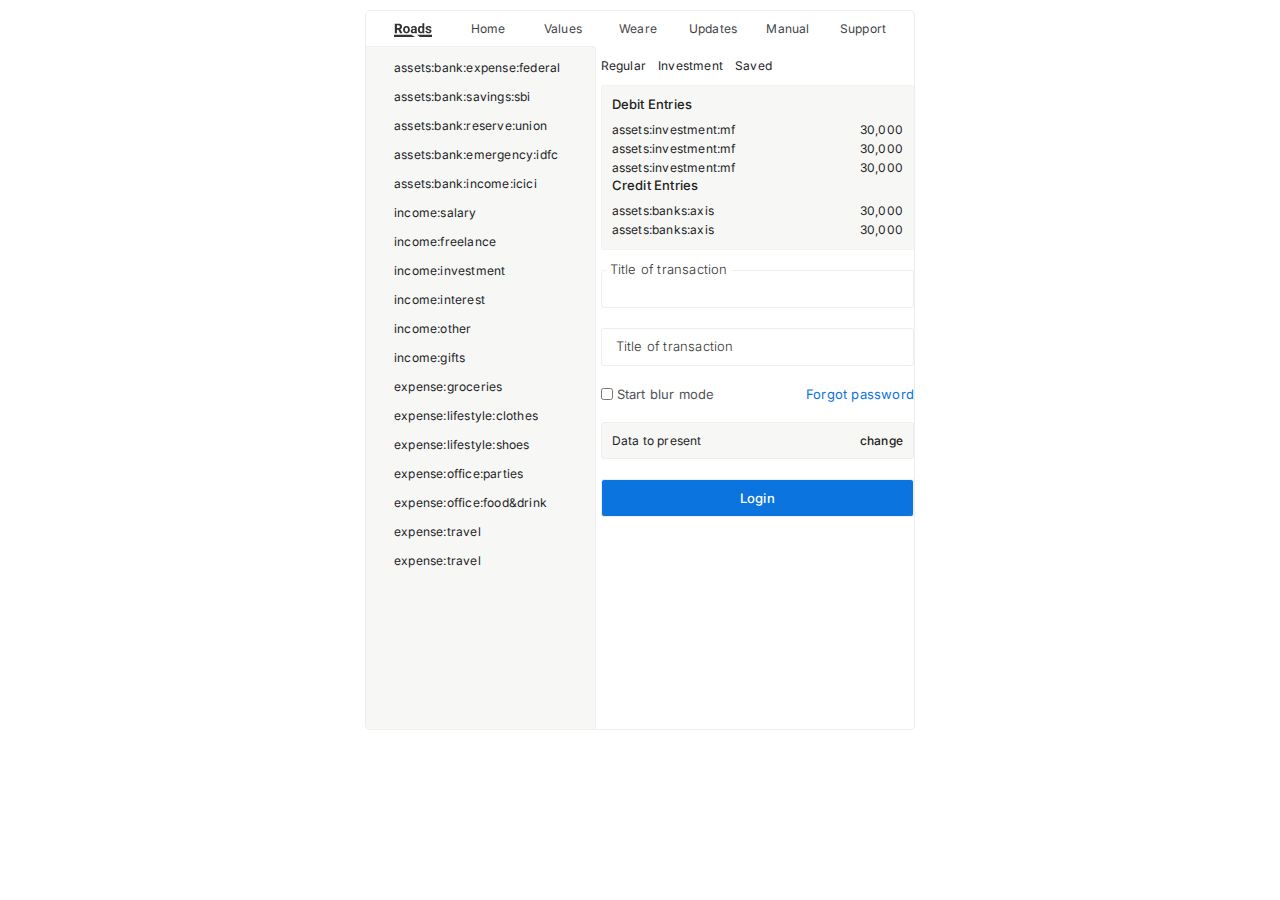
==== commit f9d294a1: "fix : changes" ====
--- a/src/jeren/index.html
+++ b/src/jeren/index.html
@@ -15,12 +15,12 @@
         rel="stylesheet">
     <link rel="stylesheet" href="/src/styles/main.css">
     <!-- <link rel="stylesheet" href="./styles/main.css"> -->
-    <!-- <link rel="stylesheet" href="/src/styles/sp_nav.css"> -->
+    <link rel="stylesheet" href="/src/styles/sp_nav.css">
     <!-- <link rel="stylesheet" href="/src/styles/plans.css"> -->
     <link rel="stylesheet" href="/src/styles/login.css">
     <link rel="stylesheet" href="/src/styles/jeren.index.css">
 
-    <script src="../scripts/plans.js"></script>
+    <!-- <script src="../scripts/plans.js"></script> -->
     <style>
 
     </style>
@@ -30,7 +30,7 @@
     <div class="main_wrapper">
         <div class="sub_wrapper">
         <div>
-            <!-- <nav class="global_header_container">
+         <nav class="global_header_container">
                 <div class="header_conatainer">
                     <div id="_g_header_navbar_wrapper" class="g_header_navbar_wrapper">
                         <div class="dropdown_block">
@@ -66,7 +66,7 @@
                         </div>
                     </div>
                 </div>
-            </nav> -->
+            </nav>
         </div>
         <!-- <div process-status-strip class="account_activated_warning">
             <span account-status-msg></span> -->
@@ -91,7 +91,7 @@
                             <span class="j_tabs">Investment</span>
                         </div>
                         <div class="tabs_wrapper">
-                            <span></span>
+                            <span>Saved</span>
                         </div>
                     </div>
                     <div class="transaction_entries_container">
@@ -269,7 +269,7 @@
     value: "equity:opening-balance",
   },
 ];
-const maxLength = 20;
+const maxLength = 30;
 function limit_string(text ) {
     // Split the text into words
 
@@ -288,17 +288,61 @@
   }
 
 
-const mapedAccount = j_allowed_accounts.map((item, ind) => {
-    const ele = document.createElement("div");
-    ele.classList.add("account_name")
-    ele.innerText = limit_string(item["name"]); // Set the text inside the span
-    return ele; // Return the DOM element
+  function createFileElement(file) {
+  const fileWrapper = document.createElement("div");
+  fileWrapper.className = "file_wrapper";
+  fileWrapper.title = file.name;
+
+  // Add click event listener
+//   fileWrapper.addEventListener("click", file_switching_process);
+
+  const svgWrapper = document.createElement("div");
+
+  const svgElement = document.createElementNS("http://www.w3.org/2000/svg", "svg");
+  svgElement.setAttribute("role", "graphics-symbol");
+  svgElement.setAttribute("viewBox", "0 0 16 16");
+  svgElement.setAttribute("class", "page");
+  Object.assign(svgElement.style, {
+    width: "18px",
+    height: "18px",
+    display: "block",
+    fill: "rgba(55, 53, 47, 0.45)",
+    flexShrink: 0,
   });
 
+  const pathElement = document.createElementNS("http://www.w3.org/2000/svg", "path");
+  pathElement.setAttribute("d", "M4.35645 15.4678H11.6367C13.0996 ... 11.2979Z"); // Truncated path for brevity
+  svgElement.appendChild(pathElement);
+
+  svgWrapper.appendChild(svgElement);
+  fileWrapper.appendChild(svgWrapper);
+
+  const spanElement = document.createElement("span");
+  spanElement.innerText = limit_string(file.name, 20);
+
+//   if (file.id === currdoc.id) {
+//     spanElement.style.color = "var(--app-color-code)";
+//   }
+  
+  fileWrapper.appendChild(spanElement);
+
+  return fileWrapper;
+}
+
+function createMappedAccounts() {
+  return j_allowed_accounts.map((item) => {
+    const ele = createFileElement(item)
+    // const fileWrapper = document.createElement("div");
+    // fileWrapper.className = "file_wrapper";
+    // fileWrapper.innerText = limit_string(item["name"], 20); // Set text
+    return ele;
+  });
+}
+
   const accountsSection = document.getElementById("fin-accounts-sec");
 
   // Append each span element to the container
-  mapedAccount.forEach((ele) => {
+  createMappedAccounts().forEach((ele) => {
     accountsSection.appendChild(ele);
   });
         </script>
--- a/src/styles/main.css
+++ b/src/styles/main.css
@@ -35,7 +35,7 @@
     --input-btn-padding: 10px;
     --margin-input: 20px;
     --minwidth-bottom-links-tabs: 90px;
-    --g-header-height: 40px;
+    --g-header-height: 35px;
     --warapper-animation-duration: 350ms;
     --app-warning-color: #FC2947;
 }
--- a/src/styles/sp_nav.css
+++ b/src/styles/sp_nav.css
@@ -6,7 +6,7 @@
 }
 
 :root {
-    --g-nav-height: 45px;
+    --g-nav-height: 35px;
 }
 
 
@@ -123,9 +123,9 @@
     justify-content: center;
     align-items: center;
     list-style: none;
-    color: #1d1d1f;
+    color: #424245;
     font-size: 12px;
-    min-width: 70px;
+    min-width: 65px;
     letter-spacing: .02em;
     line-height: 1;
     margin: 0 5px;
@@ -144,8 +144,7 @@
 }
 
 .g_header_navbar_wrapper .dropdown_block .dropdown_block_heading:hover {
-    font-family: inter_medium;
-    color: black;
+    color: var(--app-main-color);
 }
 
 .dropdown_items a {
--- a/src/styles/jeren.index.css
+++ b/src/styles/jeren.index.css
@@ -1,6 +1,7 @@
 .main_wrapper {
     width: 100%;
     margin: auto;
+    margin-top: 10px;
 }
 
 .main_wrapper .sub_wrapper {
@@ -11,7 +12,6 @@
     overflow: hidden;
     margin: auto;
     border: 1px solid #eee;
-    padding: 5px;
     border-radius: 5px;
 }   
 
@@ -65,9 +65,9 @@
     display: flex;
     align-items: center;
     width: 100%;
-    font-size: 13px;
-    min-height: 27px;
-    padding: 7px 10px;
+    font-size: 12px;
+    min-height: 23px;
+    padding: 5px 0px;
     margin-top: 1px;
     margin-bottom: 1px;
   }
@@ -80,6 +80,21 @@
   
   .file_wrapper span {
     padding-left: 6px;
+  }
+
+  .form_tabs_wrapper {
+    display: flex;
+    align-items: center;
+    gap: 12px;
+    padding: 12px 0px;
+  }
+  .form_tabs_wrapper .tabs_wrapper {
+    font-size: 12px;
+    color: var( --main-font-secondary-color);
+  }
+  .form_tabs_wrapper .tabs_wrapper span:hover {
+    cursor: pointer;
+    color: var(--app-main-color);
   }
   
   /* Mobile set View */
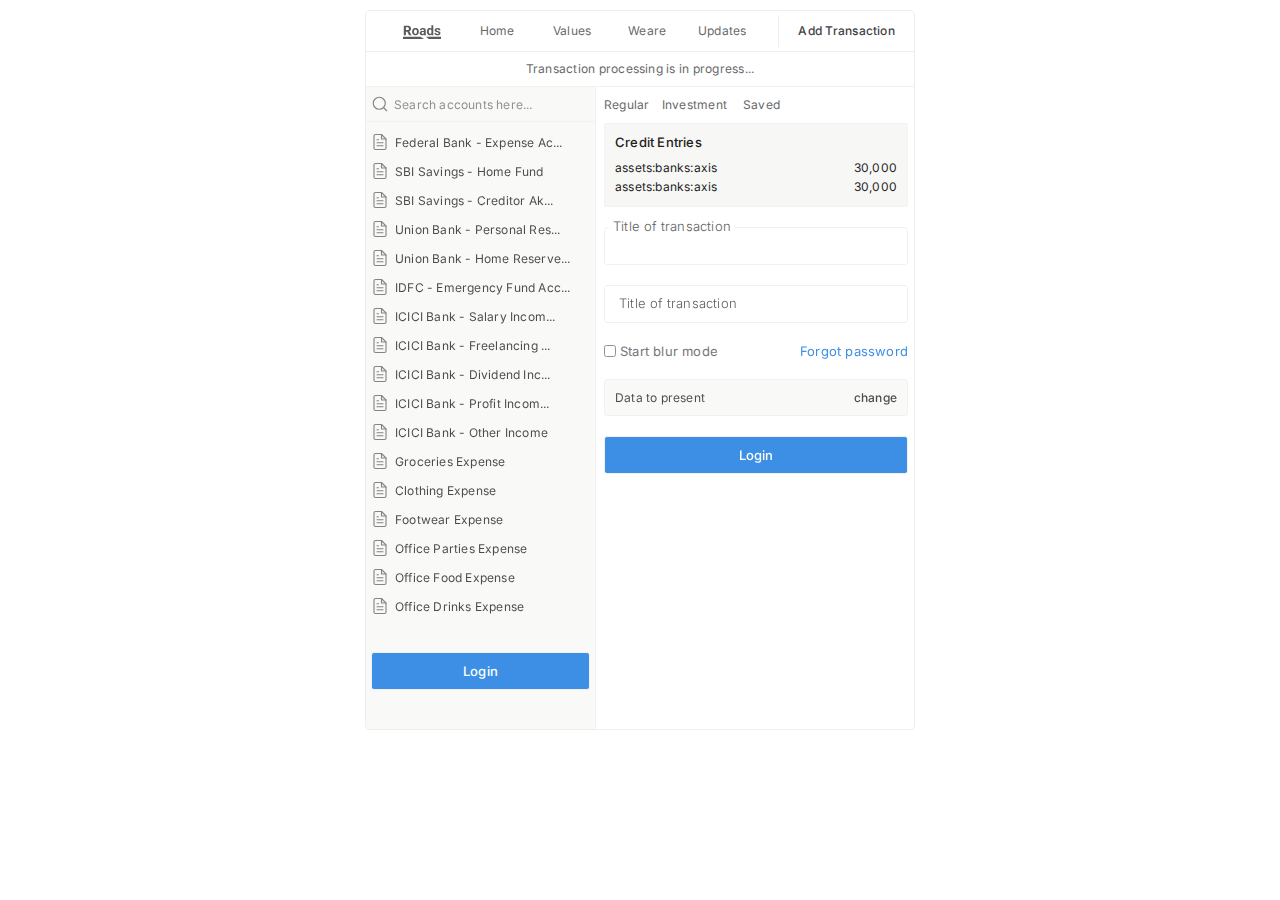
==== commit 3c91be50: "code fixig" ====
--- a/src/jeren/index.html
+++ b/src/jeren/index.html
@@ -20,7 +20,7 @@
     <link rel="stylesheet" href="/src/styles/login.css">
     <link rel="stylesheet" href="/src/styles/jeren.index.css">
 
-    <!-- <script src="../scripts/plans.js"></script> -->
+    
     <style>
 
     </style>
@@ -28,62 +28,76 @@
 
 <body>
     <div class="main_wrapper">
-        <div class="sub_wrapper">
-        <div>
-         <nav class="global_header_container">
-                <div class="header_conatainer">
-                    <div id="_g_header_navbar_wrapper" class="g_header_navbar_wrapper">
-                        <div class="dropdown_block">
-                            <span class="dropdown_block_heading">
-                                <svg xmlns="http://www.w3.org/2000/svg" width="38" height="42" viewBox="0 0 99 42"
-                                    fill="none">
-                                    <path
-                                        d="M2.05078 7.11719H11.604C13.5067 7.11719 15.153 7.40202 16.543 7.97168C17.9443 8.54134 19.021 9.38444 19.7729 10.501C20.5249 11.6175 20.9009 12.9961 20.9009 14.6367C20.9009 16.0039 20.6787 17.166 20.2344 18.123C19.79 19.0801 19.1634 19.8719 18.3545 20.4985C17.557 21.1252 16.6227 21.6322 15.5518 22.0195L13.7402 23.0107H5.60547L5.57129 18.687H11.6211C12.4528 18.687 13.1421 18.5389 13.689 18.2427C14.2358 17.9465 14.646 17.5306 14.9194 16.9951C15.2043 16.4482 15.3467 15.8102 15.3467 15.0811C15.3467 14.3291 15.2043 13.6797 14.9194 13.1328C14.6346 12.5859 14.2131 12.1701 13.6548 11.8853C13.1079 11.589 12.4243 11.4409 11.604 11.4409H7.62207V32H2.05078V7.11719ZM15.8252 32L10.2368 20.9429L16.1157 20.9258L21.7896 31.7437V32H15.8252ZM23.7549 22.9424V22.5835C23.7549 21.2277 23.9486 19.9801 24.3359 18.8408C24.7233 17.6901 25.2873 16.6932 26.0278 15.8501C26.7684 15.007 27.6799 14.3519 28.7622 13.8848C29.8446 13.4062 31.0864 13.167 32.4878 13.167C33.8892 13.167 35.1367 13.4062 36.2305 13.8848C37.3242 14.3519 38.2414 15.007 38.9819 15.8501C39.7339 16.6932 40.3035 17.6901 40.6909 18.8408C41.0783 19.9801 41.272 21.2277 41.272 22.5835V22.9424C41.272 24.2868 41.0783 25.5343 40.6909 26.6851C40.3035 27.8244 39.7339 28.8213 38.9819 29.6758C38.2414 30.5189 37.3299 31.174 36.2476 31.6411C35.1652 32.1082 33.9233 32.3418 32.522 32.3418C31.1206 32.3418 29.873 32.1082 28.7793 31.6411C27.6969 31.174 26.7798 30.5189 26.0278 29.6758C25.2873 28.8213 24.7233 27.8244 24.3359 26.6851C23.9486 25.5343 23.7549 24.2868 23.7549 22.9424ZM28.6768 22.5835V22.9424C28.6768 23.7171 28.7451 24.4406 28.8818 25.1128C29.0186 25.785 29.235 26.3774 29.5312 26.8901C29.8389 27.3914 30.2376 27.7845 30.7275 28.0693C31.2174 28.3542 31.8156 28.4966 32.522 28.4966C33.2056 28.4966 33.7923 28.3542 34.2822 28.0693C34.7721 27.7845 35.1652 27.3914 35.4614 26.8901C35.7576 26.3774 35.9741 25.785 36.1108 25.1128C36.259 24.4406 36.333 23.7171 36.333 22.9424V22.5835C36.333 21.8315 36.259 21.1252 36.1108 20.4644C35.9741 19.7922 35.752 19.1997 35.4443 18.687C35.1481 18.1629 34.755 17.7528 34.2651 17.4565C33.7752 17.1603 33.1828 17.0122 32.4878 17.0122C31.7928 17.0122 31.2004 17.1603 30.7104 17.4565C30.2319 17.7528 29.8389 18.1629 29.5312 18.687C29.235 19.1997 29.0186 19.7922 28.8818 20.4644C28.7451 21.1252 28.6768 21.8315 28.6768 22.5835ZM54.2773 27.8301V19.5928C54.2773 19.0003 54.1805 18.4933 53.9868 18.0718C53.7931 17.6388 53.4912 17.3027 53.0811 17.0635C52.6823 16.8242 52.1639 16.7046 51.5259 16.7046C50.979 16.7046 50.5062 16.8014 50.1074 16.9951C49.7087 17.1774 49.401 17.4451 49.1846 17.7983C48.9681 18.1401 48.8599 18.5446 48.8599 19.0117H43.938C43.938 18.2256 44.1203 17.4793 44.4849 16.7729C44.8494 16.0666 45.3792 15.4456 46.0742 14.9102C46.7692 14.3633 47.5952 13.936 48.5522 13.6284C49.5207 13.3208 50.603 13.167 51.7993 13.167C53.2349 13.167 54.5109 13.4062 55.6274 13.8848C56.744 14.3633 57.6213 15.0811 58.2593 16.0381C58.9087 16.9951 59.2334 18.1914 59.2334 19.627V27.5396C59.2334 28.5535 59.2961 29.3853 59.4214 30.0347C59.5467 30.6727 59.729 31.231 59.9683 31.7095V32H54.9951C54.7559 31.4987 54.5736 30.8721 54.4482 30.1201C54.3343 29.3568 54.2773 28.5934 54.2773 27.8301ZM54.9268 20.7378L54.9609 23.5234H52.2095C51.5601 23.5234 50.9961 23.5975 50.5176 23.7456C50.0391 23.8937 49.646 24.1045 49.3384 24.3779C49.0308 24.64 48.8029 24.9476 48.6548 25.3008C48.5181 25.654 48.4497 26.0413 48.4497 26.4629C48.4497 26.8844 48.5465 27.2661 48.7402 27.6079C48.9339 27.9383 49.2131 28.2004 49.5776 28.394C49.9422 28.5763 50.3695 28.6675 50.8594 28.6675C51.5999 28.6675 52.2437 28.5194 52.7905 28.2231C53.3374 27.9269 53.759 27.5623 54.0552 27.1294C54.3628 26.6965 54.5223 26.2863 54.5337 25.8989L55.8325 27.9839C55.6502 28.451 55.3996 28.9352 55.0806 29.4365C54.7729 29.9378 54.3799 30.4106 53.9014 30.855C53.4229 31.2879 52.8475 31.6468 52.1753 31.9316C51.5031 32.2051 50.7056 32.3418 49.7827 32.3418C48.6092 32.3418 47.5439 32.1082 46.5869 31.6411C45.6413 31.1626 44.8893 30.5075 44.3311 29.6758C43.7842 28.8327 43.5107 27.8757 43.5107 26.8047C43.5107 25.8363 43.693 24.9761 44.0576 24.2241C44.4222 23.4722 44.9577 22.8398 45.6641 22.3271C46.3818 21.8031 47.2762 21.41 48.3472 21.1479C49.4181 20.8745 50.66 20.7378 52.0728 20.7378H54.9268ZM73.9478 27.9668V5.75H78.9038V32H74.4434L73.9478 27.9668ZM62.2583 22.9766V22.6177C62.2583 21.2049 62.4178 19.9232 62.7368 18.7725C63.0558 17.6104 63.5229 16.6134 64.1382 15.7817C64.7534 14.95 65.5111 14.3063 66.4111 13.8506C67.3112 13.3949 68.3366 13.167 69.4873 13.167C70.5697 13.167 71.5153 13.3949 72.3242 13.8506C73.1445 14.3063 73.8395 14.9557 74.4092 15.7988C74.9902 16.6305 75.4574 17.616 75.8105 18.7554C76.1637 19.8833 76.4201 21.1195 76.5796 22.4639V23.25C76.4201 24.5374 76.1637 25.7337 75.8105 26.8389C75.4574 27.944 74.9902 28.9124 74.4092 29.7441C73.8395 30.5645 73.1445 31.2025 72.3242 31.6582C71.5039 32.1139 70.5469 32.3418 69.4531 32.3418C68.3024 32.3418 67.277 32.1082 66.377 31.6411C65.4883 31.174 64.7363 30.5189 64.1211 29.6758C63.5173 28.8327 63.0558 27.8415 62.7368 26.7021C62.4178 25.5628 62.2583 24.321 62.2583 22.9766ZM67.1802 22.6177V22.9766C67.1802 23.7399 67.2371 24.452 67.3511 25.1128C67.4764 25.7736 67.6758 26.3604 67.9492 26.873C68.234 27.3743 68.5986 27.7674 69.043 28.0522C69.4987 28.3257 70.0513 28.4624 70.7007 28.4624C71.5438 28.4624 72.2388 28.2744 72.7856 27.8984C73.3325 27.5111 73.7484 26.9813 74.0332 26.3091C74.3294 25.6369 74.5003 24.8621 74.5459 23.9849V21.7461C74.5117 21.0283 74.4092 20.3846 74.2383 19.8149C74.0788 19.2339 73.8395 18.7383 73.5205 18.3281C73.2129 17.918 72.8255 17.599 72.3584 17.3711C71.9027 17.1432 71.3615 17.0293 70.7349 17.0293C70.0968 17.0293 69.55 17.1774 69.0942 17.4736C68.6385 17.7585 68.2682 18.1515 67.9834 18.6528C67.71 19.1541 67.5049 19.7466 67.3682 20.4302C67.2428 21.1024 67.1802 21.8315 67.1802 22.6177ZM92.7466 26.8901C92.7466 26.5369 92.644 26.2179 92.439 25.9331C92.2339 25.6483 91.8522 25.3862 91.2939 25.147C90.7471 24.8963 89.9552 24.6685 88.9185 24.4634C87.9842 24.2583 87.1126 24.002 86.3037 23.6943C85.5062 23.3753 84.8112 22.9937 84.2188 22.5493C83.6377 22.105 83.182 21.5809 82.8516 20.9771C82.5212 20.3618 82.356 19.6611 82.356 18.875C82.356 18.1003 82.5212 17.3711 82.8516 16.6875C83.1934 16.0039 83.6776 15.4001 84.3042 14.876C84.9422 14.3405 85.717 13.9246 86.6284 13.6284C87.5513 13.3208 88.5881 13.167 89.7388 13.167C91.3452 13.167 92.7238 13.4233 93.8745 13.936C95.0366 14.4487 95.9253 15.1551 96.5405 16.0552C97.1672 16.9438 97.4805 17.9578 97.4805 19.0972H92.5586C92.5586 18.6187 92.4561 18.1914 92.251 17.8154C92.0573 17.4281 91.7497 17.1261 91.3281 16.9097C90.918 16.6818 90.3825 16.5679 89.7217 16.5679C89.1748 16.5679 88.702 16.6647 88.3032 16.8584C87.9045 17.0407 87.5968 17.2913 87.3804 17.6104C87.1753 17.918 87.0728 18.2598 87.0728 18.6357C87.0728 18.9206 87.1297 19.1769 87.2437 19.4048C87.369 19.6213 87.5684 19.8206 87.8418 20.0029C88.1152 20.1852 88.4684 20.3561 88.9014 20.5156C89.3457 20.6637 89.8926 20.8005 90.542 20.9258C91.875 21.1992 93.0656 21.5581 94.1138 22.0024C95.1619 22.4354 95.9937 23.0278 96.6089 23.7798C97.2241 24.5203 97.5317 25.4945 97.5317 26.7021C97.5317 27.5225 97.3494 28.2744 96.9849 28.958C96.6203 29.6416 96.0962 30.2397 95.4126 30.7524C94.729 31.2537 93.9087 31.6468 92.9517 31.9316C92.006 32.2051 90.9408 32.3418 89.7559 32.3418C88.0355 32.3418 86.5771 32.0342 85.3809 31.4189C84.196 30.8037 83.2959 30.0233 82.6807 29.0776C82.0768 28.1206 81.7749 27.1408 81.7749 26.1382H86.4404C86.4632 26.8104 86.6341 27.3516 86.9531 27.7617C87.2835 28.1719 87.6994 28.4681 88.2007 28.6504C88.7134 28.8327 89.266 28.9238 89.8584 28.9238C90.4964 28.9238 91.0262 28.8384 91.4478 28.6675C91.8693 28.4852 92.1883 28.2459 92.4048 27.9497C92.6326 27.6421 92.7466 27.2889 92.7466 26.8901Z"
-                                        fill="#1D1D1F" />
-                                    <path d="M0 36H45.2119L55 42H0V36Z" fill="#1D1D1F" />
-                                    <path d="M60 36H99V42H67.1341L60 36Z" fill="#1D1D1F" />
-                                </svg>
-                            </span>
-                        </div>
-                      
-                        <div class="dropdown_block">
-                            <span id="shoes_nav_tab" g_nav_header_tab class="dropdown_block_heading">Home</span>
-                        </div>
-                        <div class="dropdown_block">
-                            <span id="weare_nav_tab" g_nav_header_tab class="dropdown_block_heading">Values</span>
-                        </div>
-                        <div class="dropdown_block">
-                            <span id="weare_nav_tab" g_nav_header_tab class="dropdown_block_heading">Weare</span>
-                        </div>
-                        <div class="dropdown_block">
-                            <span id="news_nav_tab" g_nav_header_tab class="dropdown_block_heading">Updates</span>
-                        </div>
-                        <div class="dropdown_block">
-                            <span id="news_nav_tab" g_nav_header_tab class="dropdown_block_heading">Manual</span>
-                        </div>
-                        <div class="dropdown_block">
-                            <span id="support_nav_tab" g_nav_header_tab class="dropdown_block_heading">Support</span>
-                        </div>
-                    </div>
-                </div>
-            </nav>
-        </div>
-        <!-- <div process-status-strip class="account_activated_warning">
-            <span account-status-msg></span> -->
-        <!-- </div> -->
+        <div id="j_fin_entire_sec" class="sub_wrapper">
+            <div class="header_container_wrapper">
+                <nav class="global_header_container global_inactive">
+                        <div class="header_conatainer">
+                            <div id="_g_header_navbar_wrapper" class="g_header_navbar_wrapper">
+                                <div class="dropdown_block">
+                                    <span class="dropdown_block_heading">
+                                        <svg xmlns="http://www.w3.org/2000/svg" width="38" height="42" viewBox="0 0 99 42"
+                                            fill="none">
+                                            <path
+                                                d="M2.05078 7.11719H11.604C13.5067 7.11719 15.153 7.40202 16.543 7.97168C17.9443 8.54134 19.021 9.38444 19.7729 10.501C20.5249 11.6175 20.9009 12.9961 20.9009 14.6367C20.9009 16.0039 20.6787 17.166 20.2344 18.123C19.79 19.0801 19.1634 19.8719 18.3545 20.4985C17.557 21.1252 16.6227 21.6322 15.5518 22.0195L13.7402 23.0107H5.60547L5.57129 18.687H11.6211C12.4528 18.687 13.1421 18.5389 13.689 18.2427C14.2358 17.9465 14.646 17.5306 14.9194 16.9951C15.2043 16.4482 15.3467 15.8102 15.3467 15.0811C15.3467 14.3291 15.2043 13.6797 14.9194 13.1328C14.6346 12.5859 14.2131 12.1701 13.6548 11.8853C13.1079 11.589 12.4243 11.4409 11.604 11.4409H7.62207V32H2.05078V7.11719ZM15.8252 32L10.2368 20.9429L16.1157 20.9258L21.7896 31.7437V32H15.8252ZM23.7549 22.9424V22.5835C23.7549 21.2277 23.9486 19.9801 24.3359 18.8408C24.7233 17.6901 25.2873 16.6932 26.0278 15.8501C26.7684 15.007 27.6799 14.3519 28.7622 13.8848C29.8446 13.4062 31.0864 13.167 32.4878 13.167C33.8892 13.167 35.1367 13.4062 36.2305 13.8848C37.3242 14.3519 38.2414 15.007 38.9819 15.8501C39.7339 16.6932 40.3035 17.6901 40.6909 18.8408C41.0783 19.9801 41.272 21.2277 41.272 22.5835V22.9424C41.272 24.2868 41.0783 25.5343 40.6909 26.6851C40.3035 27.8244 39.7339 28.8213 38.9819 29.6758C38.2414 30.5189 37.3299 31.174 36.2476 31.6411C35.1652 32.1082 33.9233 32.3418 32.522 32.3418C31.1206 32.3418 29.873 32.1082 28.7793 31.6411C27.6969 31.174 26.7798 30.5189 26.0278 29.6758C25.2873 28.8213 24.7233 27.8244 24.3359 26.6851C23.9486 25.5343 23.7549 24.2868 23.7549 22.9424ZM28.6768 22.5835V22.9424C28.6768 23.7171 28.7451 24.4406 28.8818 25.1128C29.0186 25.785 29.235 26.3774 29.5312 26.8901C29.8389 27.3914 30.2376 27.7845 30.7275 28.0693C31.2174 28.3542 31.8156 28.4966 32.522 28.4966C33.2056 28.4966 33.7923 28.3542 34.2822 28.0693C34.7721 27.7845 35.1652 27.3914 35.4614 26.8901C35.7576 26.3774 35.9741 25.785 36.1108 25.1128C36.259 24.4406 36.333 23.7171 36.333 22.9424V22.5835C36.333 21.8315 36.259 21.1252 36.1108 20.4644C35.9741 19.7922 35.752 19.1997 35.4443 18.687C35.1481 18.1629 34.755 17.7528 34.2651 17.4565C33.7752 17.1603 33.1828 17.0122 32.4878 17.0122C31.7928 17.0122 31.2004 17.1603 30.7104 17.4565C30.2319 17.7528 29.8389 18.1629 29.5312 18.687C29.235 19.1997 29.0186 19.7922 28.8818 20.4644C28.7451 21.1252 28.6768 21.8315 28.6768 22.5835ZM54.2773 27.8301V19.5928C54.2773 19.0003 54.1805 18.4933 53.9868 18.0718C53.7931 17.6388 53.4912 17.3027 53.0811 17.0635C52.6823 16.8242 52.1639 16.7046 51.5259 16.7046C50.979 16.7046 50.5062 16.8014 50.1074 16.9951C49.7087 17.1774 49.401 17.4451 49.1846 17.7983C48.9681 18.1401 48.8599 18.5446 48.8599 19.0117H43.938C43.938 18.2256 44.1203 17.4793 44.4849 16.7729C44.8494 16.0666 45.3792 15.4456 46.0742 14.9102C46.7692 14.3633 47.5952 13.936 48.5522 13.6284C49.5207 13.3208 50.603 13.167 51.7993 13.167C53.2349 13.167 54.5109 13.4062 55.6274 13.8848C56.744 14.3633 57.6213 15.0811 58.2593 16.0381C58.9087 16.9951 59.2334 18.1914 59.2334 19.627V27.5396C59.2334 28.5535 59.2961 29.3853 59.4214 30.0347C59.5467 30.6727 59.729 31.231 59.9683 31.7095V32H54.9951C54.7559 31.4987 54.5736 30.8721 54.4482 30.1201C54.3343 29.3568 54.2773 28.5934 54.2773 27.8301ZM54.9268 20.7378L54.9609 23.5234H52.2095C51.5601 23.5234 50.9961 23.5975 50.5176 23.7456C50.0391 23.8937 49.646 24.1045 49.3384 24.3779C49.0308 24.64 48.8029 24.9476 48.6548 25.3008C48.5181 25.654 48.4497 26.0413 48.4497 26.4629C48.4497 26.8844 48.5465 27.2661 48.7402 27.6079C48.9339 27.9383 49.2131 28.2004 49.5776 28.394C49.9422 28.5763 50.3695 28.6675 50.8594 28.6675C51.5999 28.6675 52.2437 28.5194 52.7905 28.2231C53.3374 27.9269 53.759 27.5623 54.0552 27.1294C54.3628 26.6965 54.5223 26.2863 54.5337 25.8989L55.8325 27.9839C55.6502 28.451 55.3996 28.9352 55.0806 29.4365C54.7729 29.9378 54.3799 30.4106 53.9014 30.855C53.4229 31.2879 52.8475 31.6468 52.1753 31.9316C51.5031 32.2051 50.7056 32.3418 49.7827 32.3418C48.6092 32.3418 47.5439 32.1082 46.5869 31.6411C45.6413 31.1626 44.8893 30.5075 44.3311 29.6758C43.7842 28.8327 43.5107 27.8757 43.5107 26.8047C43.5107 25.8363 43.693 24.9761 44.0576 24.2241C44.4222 23.4722 44.9577 22.8398 45.6641 22.3271C46.3818 21.8031 47.2762 21.41 48.3472 21.1479C49.4181 20.8745 50.66 20.7378 52.0728 20.7378H54.9268ZM73.9478 27.9668V5.75H78.9038V32H74.4434L73.9478 27.9668ZM62.2583 22.9766V22.6177C62.2583 21.2049 62.4178 19.9232 62.7368 18.7725C63.0558 17.6104 63.5229 16.6134 64.1382 15.7817C64.7534 14.95 65.5111 14.3063 66.4111 13.8506C67.3112 13.3949 68.3366 13.167 69.4873 13.167C70.5697 13.167 71.5153 13.3949 72.3242 13.8506C73.1445 14.3063 73.8395 14.9557 74.4092 15.7988C74.9902 16.6305 75.4574 17.616 75.8105 18.7554C76.1637 19.8833 76.4201 21.1195 76.5796 22.4639V23.25C76.4201 24.5374 76.1637 25.7337 75.8105 26.8389C75.4574 27.944 74.9902 28.9124 74.4092 29.7441C73.8395 30.5645 73.1445 31.2025 72.3242 31.6582C71.5039 32.1139 70.5469 32.3418 69.4531 32.3418C68.3024 32.3418 67.277 32.1082 66.377 31.6411C65.4883 31.174 64.7363 30.5189 64.1211 29.6758C63.5173 28.8327 63.0558 27.8415 62.7368 26.7021C62.4178 25.5628 62.2583 24.321 62.2583 22.9766ZM67.1802 22.6177V22.9766C67.1802 23.7399 67.2371 24.452 67.3511 25.1128C67.4764 25.7736 67.6758 26.3604 67.9492 26.873C68.234 27.3743 68.5986 27.7674 69.043 28.0522C69.4987 28.3257 70.0513 28.4624 70.7007 28.4624C71.5438 28.4624 72.2388 28.2744 72.7856 27.8984C73.3325 27.5111 73.7484 26.9813 74.0332 26.3091C74.3294 25.6369 74.5003 24.8621 74.5459 23.9849V21.7461C74.5117 21.0283 74.4092 20.3846 74.2383 19.8149C74.0788 19.2339 73.8395 18.7383 73.5205 18.3281C73.2129 17.918 72.8255 17.599 72.3584 17.3711C71.9027 17.1432 71.3615 17.0293 70.7349 17.0293C70.0968 17.0293 69.55 17.1774 69.0942 17.4736C68.6385 17.7585 68.2682 18.1515 67.9834 18.6528C67.71 19.1541 67.5049 19.7466 67.3682 20.4302C67.2428 21.1024 67.1802 21.8315 67.1802 22.6177ZM92.7466 26.8901C92.7466 26.5369 92.644 26.2179 92.439 25.9331C92.2339 25.6483 91.8522 25.3862 91.2939 25.147C90.7471 24.8963 89.9552 24.6685 88.9185 24.4634C87.9842 24.2583 87.1126 24.002 86.3037 23.6943C85.5062 23.3753 84.8112 22.9937 84.2188 22.5493C83.6377 22.105 83.182 21.5809 82.8516 20.9771C82.5212 20.3618 82.356 19.6611 82.356 18.875C82.356 18.1003 82.5212 17.3711 82.8516 16.6875C83.1934 16.0039 83.6776 15.4001 84.3042 14.876C84.9422 14.3405 85.717 13.9246 86.6284 13.6284C87.5513 13.3208 88.5881 13.167 89.7388 13.167C91.3452 13.167 92.7238 13.4233 93.8745 13.936C95.0366 14.4487 95.9253 15.1551 96.5405 16.0552C97.1672 16.9438 97.4805 17.9578 97.4805 19.0972H92.5586C92.5586 18.6187 92.4561 18.1914 92.251 17.8154C92.0573 17.4281 91.7497 17.1261 91.3281 16.9097C90.918 16.6818 90.3825 16.5679 89.7217 16.5679C89.1748 16.5679 88.702 16.6647 88.3032 16.8584C87.9045 17.0407 87.5968 17.2913 87.3804 17.6104C87.1753 17.918 87.0728 18.2598 87.0728 18.6357C87.0728 18.9206 87.1297 19.1769 87.2437 19.4048C87.369 19.6213 87.5684 19.8206 87.8418 20.0029C88.1152 20.1852 88.4684 20.3561 88.9014 20.5156C89.3457 20.6637 89.8926 20.8005 90.542 20.9258C91.875 21.1992 93.0656 21.5581 94.1138 22.0024C95.1619 22.4354 95.9937 23.0278 96.6089 23.7798C97.2241 24.5203 97.5317 25.4945 97.5317 26.7021C97.5317 27.5225 97.3494 28.2744 96.9849 28.958C96.6203 29.6416 96.0962 30.2397 95.4126 30.7524C94.729 31.2537 93.9087 31.6468 92.9517 31.9316C92.006 32.2051 90.9408 32.3418 89.7559 32.3418C88.0355 32.3418 86.5771 32.0342 85.3809 31.4189C84.196 30.8037 83.2959 30.0233 82.6807 29.0776C82.0768 28.1206 81.7749 27.1408 81.7749 26.1382H86.4404C86.4632 26.8104 86.6341 27.3516 86.9531 27.7617C87.2835 28.1719 87.6994 28.4681 88.2007 28.6504C88.7134 28.8327 89.266 28.9238 89.8584 28.9238C90.4964 28.9238 91.0262 28.8384 91.4478 28.6675C91.8693 28.4852 92.1883 28.2459 92.4048 27.9497C92.6326 27.6421 92.7466 27.2889 92.7466 26.8901Z"
+                                                fill="#1D1D1F" />
+                                            <path d="M0 36H45.2119L55 42H0V36Z" fill="#1D1D1F" />
+                                            <path d="M60 36H99V42H67.1341L60 36Z" fill="#1D1D1F" />
+                                        </svg>
+                                    </span>
+                                </div>
+                            
+                                <div class="dropdown_block">
+                                    <span id="shoes_nav_tab" g_nav_header_tab class="dropdown_block_heading">Home</span>
+                                </div>
+                                <div class="dropdown_block">
+                                    <span id="weare_nav_tab" g_nav_header_tab class="dropdown_block_heading">Values</span>
+                                </div>
+                                <div class="dropdown_block">
+                                    <span id="weare_nav_tab" g_nav_header_tab class="dropdown_block_heading">Weare</span>
+                                </div>
+                                <div class="dropdown_block">
+                                    <span id="news_nav_tab" g_nav_header_tab class="dropdown_block_heading end_block">Updates</span>
+                                </div>
+                                <!-- <div class="dropdown_block">
+                                    <span id="news_nav_tab" g_nav_header_tab class="dropdown_block_heading">Manual</span>
+                                </div> -->
+                            
+                            </div>
+                        </div>
+                </nav>
+                <div id="_j_start_cta" class="dropdown_block special_block">
+                    <span onclick="start_process('add','_j_start_cta','j_trns_type_tabs_sec')" g_nav_header_tab class="dropdown_block_heading">Add Transaction</span>
+                </div>
+            </div>
+            <div class="plans_strip_container global_inactive">
+                <span class="text_content_small" account-status-msg>Transaction processing is in progress...</span>
+            </div>
+        
         <main class="j_content_section">
-            <section class="j_lhs_section">
+            <section id="_j_lhs_sec" class="j_lhs_section global_inactive">
+                <div class="j_lhs_section_search">
+                    <div class="search_bar_wrapper">
+                        <div class="svg_wrapper">
+                            <svg xmlns="http://www.w3.org/2000/svg" width="18" height="18" viewBox="0 0 24 24" fill="none" stroke="#666" stroke-width="1.5" stroke-linecap="round" stroke-linejoin="round" class="feather feather-search"><circle cx="11" cy="11" r="8"/><line x1="21" y1="21" x2="16.65" y2="16.65"/></svg>
+                        </div>
+                        <input title="accounts_search" type="text" placeholder="Search accounts here..." />
+                    </div>
+                </div>
                 <div class="j_lhs_section_first">
                     <div id="fin-accounts-sec">
-                    </div>
+                    </div>  
                 </div>
                 <div class="j_lhs_section_two">
-
+                    <div class="form_btn input_spacing">
+                        <button onb-password-btn onclick="start_process('login','_j_lhs_sec','j_trns_form_sec')" onb-lg-email-btn>
+                            Login
+                        </button>
+                    </div>  
                 </div>
             </section>
             <section class="j_rhs_section">
                  <div class="jeren_trns_form_container">
-                    <div class="form_tabs_wrapper">
+                    <div id="j_trns_type_tabs_sec" class="form_tabs_wrapper global_inactive">
                         <div class="tabs_wrapper">
                             <span class="j_tabs">Regular</span>
                         </div>
@@ -91,11 +105,11 @@
                             <span class="j_tabs">Investment</span>
                         </div>
                         <div class="tabs_wrapper">
-                            <span>Saved</span>
+                            <span class="j_tabs">Saved</span>
                         </div>
                     </div>
                     <div class="transaction_entries_container">
-                    <div class="transactions_debit_entries">
+                    <!-- <div class="transactions_debit_entries">
                         <div class="debit_entries_wrapper">
                             <h4 class="entries_title">Debit Entries</h4>
                         </div>
@@ -111,7 +125,7 @@
                             <span user-unique-id>assets:investment:mf</span>
                             <span user-unique-id>30,000</span>
                         </div>
-                    </div>
+                    </div> -->
                     <div class="transactions_debit_entries">
                         <div class="debit_entries_wrapper">
                             <h4 class="entries_title">Credit Entries</h4>
@@ -127,36 +141,39 @@
                     </div>
                     
                 </div>
-
+                <div id="j_trns_form_sec" class="trns_form_wrapper global_inactive">
+                <div class="trns_form_subwrapper">
+                    <div class="form_input input_spacing">
+                        <input onfocus="disable_wrong_input()" autofocus btn="onb-password-btn" id="lg_email_value"
+                            common-input required spellcheck="false" placeholder="">
+                        <label for="">Title of transaction</label>
+                    </div>
+                    <div class="form_input input_spacing">
+                        <input onfocus="disable_wrong_input()" autofocus btn="onb-password-btn" id="lg_email_value"
+                            common-input required spellcheck="false" placeholder="">
+                        <label for="">Title of transaction</label>
+                    </div>
+        
+                    <div class="login_opts input_spacing">
+                        <div class="session_opt_block">
+                            <input id="session_opt" type="checkbox" />
+                            <label for="session_opt" class="duration">
+                                Start blur mode</label>
+                        </div>
+                        <span>Forgot password</span>
+                    </div>
+                    <div class="wrapper_other_onboardinopt input_spacing">
+                        <span user-unique-id>Data to present</span>
+                        <label onclick="openlgBlock(event, 'p')">change</label>
+                    </div>
+                    <div class="form_btn input_spacing">
+                        <button onb-password-btn onclick="authenticate_user(event,'n')" onb-lg-email-btn>
+                            Login
+                        </button>
+                    </div>
+                </div>
+            </div>
                 
-                <div class="form_input input_spacing">
-                    <input onfocus="disable_wrong_input()" autofocus btn="onb-password-btn" id="lg_email_value"
-                        common-input required spellcheck="false" placeholder="">
-                    <label for="">Title of transaction</label>
-                </div>
-                <div class="form_input input_spacing">
-                    <input onfocus="disable_wrong_input()" autofocus btn="onb-password-btn" id="lg_email_value"
-                        common-input required spellcheck="false" placeholder="">
-                    <label for="">Title of transaction</label>
-                </div>
-    
-                <div class="login_opts input_spacing">
-                    <div class="session_opt_block">
-                        <input id="session_opt" type="checkbox" />
-                        <label for="session_opt" class="duration">
-                            Start blur mode</label>
-                    </div>
-                    <span>Forgot password</span>
-                </div>
-                <div class="wrapper_other_onboardinopt input_spacing">
-                    <span user-unique-id>Data to present</span>
-                    <label onclick="openlgBlock(event, 'p')">change</label>
-                </div>
-                <div class="form_btn input_spacing">
-                    <button onb-password-btn onclick="authenticate_user(event,'n')" onb-lg-email-btn>
-                        Login
-                    </button>
-                </div>
             </div>
             </section>
         </main>
@@ -164,112 +181,78 @@
         
 
         <script>
-            const j_allowed_accounts = [
+           const j_allowed_accounts = [
   // Expense Accounts
-  { name: "assets:bank:expense:federal", value: "assets:bank:expense:federal" },
-
-  // Saving Account
-  { name: "assets:bank:savings:sbi", value: "assets:bank:savings:sbi" },
+  { name: "assets:bank:expense:federal", value: "assets:bank:expense:federal", description: "Federal Bank - Expense Account" },
+
+  // Saving Subcategories Account 
+  { name: "assets:bank:savings:sbi:home", value: "assets:bank:savings:sbi:home", description: "SBI Savings - Home Fund" },
+  { name: "assets:bank:savings:sbi:creditors:akansha", value: "assets:bank:savings:sbi:creditors:akansha", description: "SBI Savings - Creditor Akansha" },
 
   // Personal Reserve Account (Secret Reserve)
-  { name: "assets:bank:reserve:union", value: "assets:bank:reserve:union" },
+  { name: "assets:bank:reserve:union:personal", value: "assets:bank:reserve:union:personal", description: "Union Bank - Personal Reserve Account" },
+  { name: "assets:bank:reserve:union:home", value: "assets:bank:reserve:union:home", description: "Union Bank - Home Reserve Account" },
 
   // Emergency Fund Account
-  { name: "assets:bank:emergency:idfc", value: "assets:bank:emergency:idfc" },
-
-  // Income Accounts
-  { name: "assets:bank:income:icici", value: "assets:bank:income:icici" },
-  { name: "income:salary", value: "income:salary" },
-  { name: "income:freelance", value: "income:freelance" },
-  { name: "income:investment", value: "income:investment" },
-  { name: "income:interest", value: "income:interest" },
-  { name: "income:other", value: "income:other" },
-  { name: "income:gifts", value: "income:gifts" },
+  { name: "assets:bank:emergency:idfc", value: "assets:bank:emergency:idfc", description: "IDFC - Emergency Fund Account" },
+
+  // Income Subcategories sources
+  { name: "assets:bank:income:icici:salary", value: "assets:bank:income:icici:salary", description: "ICICI Bank - Salary Income" },
+  { name: "assets:bank:income:icici:freelancing", value: "assets:bank:income:icici:freelancing", description: "ICICI Bank - Freelancing Income" },
+  { name: "assets:bank:income:icici:dividend", value: "assets:bank:income:icici:dividend", description: "ICICI Bank - Dividend Income" },
+  { name: "assets:bank:income:icici:profit", value: "assets:bank:income:icici:profit", description: "ICICI Bank - Profit Income" },
+  { name: "assets:bank:income:icici:others", value: "assets:bank:income:icici:others", description: "ICICI Bank - Other Income" },
 
   // Expense Accounts (Similar to Income Accounts)
-  { name: "expense:groceries", value: "expense:groceries" },
-  { name: "expense:lifestyle:clothes", value: "expense:lifestyle:clothes" },
-  { name: "expense:lifestyle:shoes", value: "expense:lifestyle:shoes" },
-  { name: "expense:office:parties", value: "expense:office:parties" },
-  { name: "expense:office:food&drink", value: "expense:office:food&drink" },
-  { name: "expense:travel", value: "expense:travel" },
-  { name: "expense:travel", value: "expense:travel" },
-  { name: "expense:household", value: "expense:household" },
-  { name: "expense:household:rent", value: "expense:household:rent" },
-  { name: "expense:utilities", value: "expense:utilities" },
-  { name: "expense:entertainment", value: "expense:entertainment" },
-  { name: "expense:medical", value: "expense:medical" },
-  { name: "expense:education", value: "expense:education" },
-  { name: "expense:personal", value: "expense:personal" },
+  { name: "expense:groceries", value: "expense:groceries", description: "Groceries Expense" },
+  { name: "expense:lifestyle:clothes", value: "expense:lifestyle:clothes", description: "Clothing Expense" },
+  { name: "expense:lifestyle:shoes", value: "expense:lifestyle:shoes", description: "Footwear Expense" },
+  { name: "expense:personal:office:parties", value: "expense:personal:office:parties", description: "Office Parties Expense" },
+  { name: "expense:personal:office:food", value: "expense:personal:office:food", description: "Office Food Expense" },
+  { name: "expense:personal:office:drinks", value: "expense:personal:office:drinks", description: "Office Drinks Expense" },
+  { name: "expense:personal:food", value: "expense:personal:food", description: "Personal Food Expense" },
+  { name: "expense:personal:drinks", value: "expense:personal:drinks", description: "Personal Drinks Expense" },
+  { name: "expense:travel", value: "expense:travel", description: "Travel Expenses" },
+  { name: "expense:household", value: "expense:household", description: "Household Expenses" },
+  { name: "expense:household:rent", value: "expense:household:rent", description: "Household Rent" },
+  { name: "expense:utilities", value: "expense:utilities", description: "Utility Expenses" },
+  { name: "expense:entertainment", value: "expense:entertainment", description: "Entertainment Expenses" },
+  { name: "expense:medical", value: "expense:medical", description: "Medical Expenses" },
+  { name: "expense:education", value: "expense:education", description: "Education Expenses" },
 
   // *Investments* (under assets)
-  {
-    name: "assets:bank:investments:axis",
-    value: "assets:bank:investments:axis",
-  },
-  { name: "assets:investments:stocks", value: "assets:investments:stocks" },
-  {
-    name: "assets:investments:mutual_funds",
-    value: "assets:investments:mutual_funds",
-  },
-  {
-    name: "assets:investments:mutual_funds:coin",
-    value: "assets:investments:mutual_funds:coin",
-  },
-  {
-    name: "assets:investments:mutual_funds:groww",
-    value: "assets:investments:mutual_funds:groww",
-  },
-  {
-    name: "assets:investments:mutual_funds:dhan",
-    value: "assets:investments:mutual_funds:dhan",
-  },
-  {
-    name: "assets:investments:real_estate",
-    value: "assets:investments:real_estate",
-  },
-  { name: "assets:investments:crypto", value: "assets:investments:crypto" },
-  { name: "assets:investments:trading", value: "assets:investments:trading" },
+  { name: "assets:bank:investments:axis:mf", value: "assets:bank:investments:axis:mf", description: "Axis Bank - Mutual Funds Investment" },
+  { name: "assets:bank:investments:axis:trading", value: "assets:bank:investments:axis:trading", description: "Axis Bank - Trading Investments" },
+  { name: "assets:bank:investments:axis:longterm", value: "assets:bank:investments:axis:longterm", description: "Axis Bank - Long-term Investments" },
+  { name: "assets:bank:investments:axis:gold", value: "assets:bank:investments:axis:gold", description: "Axis Bank - Gold Investments" },
+  { name: "assets:investments:stocks", value: "assets:investments:stocks", description: "Stocks Investments" },
+  { name: "assets:investments:mutual_funds", value: "assets:investments:mutual_funds", description: "Mutual Funds Investments" },
+  { name: "assets:investments:mutual_funds:coin", value: "assets:investments:mutual_funds:coin", description: "Coin Mutual Funds Investments" },
+  { name: "assets:investments:mutual_funds:groww", value: "assets:investments:mutual_funds:groww", description: "Groww Mutual Funds Investments" },
+  { name: "assets:investments:mutual_funds:dhan", value: "assets:investments:mutual_funds:dhan", description: "Dhan Mutual Funds Investments" },
+  { name: "assets:investments:real_estate", value: "assets:investments:real_estate", description: "Real Estate Investments" },
+  { name: "assets:investments:crypto", value: "assets:investments:crypto", description: "Cryptocurrency Investments" },
+  { name: "assets:investments:trading", value: "assets:investments:trading", description: "Trading Investments" },
 
   // Liability Accounts
-  { name: "liabilities:credit_card", value: "liabilities:credit_card" },
-  { name: "liabilities:loan:personal", value: "liabilities:loan:personal" },
-  { name: "liabilities:loan:car", value: "liabilities:loan:car" },
-  { name: "liabilities:loan:mortgage", value: "liabilities:loan:mortgage" },
+  { name: "liabilities:credit_card", value: "liabilities:credit_card", description: "Credit Card Liabilities" },
+  { name: "liabilities:creditors:akansha", value: "liabilities:creditors:akansha", description: "Creditor - Akansha" },
+  { name: "liabilities:loan:personal", value: "liabilities:loan:personal", description: "Personal Loan Liabilities" },
+  { name: "liabilities:loan:car", value: "liabilities:loan:car", description: "Car Loan Liabilities" },
+  { name: "liabilities:loan:mortgage", value: "liabilities:loan:mortgage", description: "Mortgage Loan Liabilities" },
 
   // *Investments (Specific)* - Additional tracking for more detailed categories
-  {
-    name: "assets:investments:stocks:long_term",
-    value: "assets:investments:stocks:long_term",
-  },
-  {
-    name: "assets:investments:stocks:short_term",
-    value: "assets:investments:stocks:short_term",
-  },
-  {
-    name: "assets:investments:real_estate:rentals",
-    value: "assets:investments:real_estate:rentals",
-  },
-  {
-    name: "assets:investments:real_estate:capital_gain",
-    value: "assets:investments:real_estate:capital_gain",
-  },
-  {
-    name: "assets:investments:crypto:btc",
-    value: "assets:investments:crypto:btc",
-  },
-  {
-    name: "assets:investments:crypto:eth",
-    value: "assets:investments:crypto:eth",
-  },
+  { name: "assets:investments:stocks:long_term", value: "assets:investments:stocks:long_term", description: "Long-term Stocks Investments" },
+  { name: "assets:investments:stocks:short_term", value: "assets:investments:stocks:short_term", description: "Short-term Stocks Investments" },
+  { name: "assets:investments:real_estate:rentals", value: "assets:investments:real_estate:rentals", description: "Real Estate Rentals Investments" },
+  { name: "assets:investments:real_estate:capital_gain", value: "assets:investments:real_estate:capital_gain", description: "Real Estate Capital Gain Investments" },
+  { name: "assets:investments:crypto:btc", value: "assets:investments:crypto:btc", description: "Bitcoin Investments" },
+  { name: "assets:investments:crypto:eth", value: "assets:investments:crypto:eth", description: "Ethereum Investments" },
 
   // Equity self funded account
-  {
-    name: "equity:opening-balance",
-    value: "equity:opening-balance",
-  },
+  { name: "equity:opening-balance", value: "equity:opening-balance", description: "Equity Opening Balance" },
 ];
-const maxLength = 30;
+const maxLength = 25;
 function limit_string(text ) {
     // Split the text into words
 
@@ -287,38 +270,70 @@
     return truncatedText;
   }
 
+  // Create the SVG element
+const createSvgElement = () => {
+    // Create the namespace for SVG
+    const xmlns = "http://www.w3.org/2000/svg";
+
+    // Create the SVG element
+    const svg = document.createElementNS(xmlns, "svg");
+    svg.setAttribute("xmlns", xmlns);
+    svg.setAttribute("width", "18");
+    svg.setAttribute("height", "18");
+    svg.setAttribute("viewBox", "0 0 24 24");
+    svg.setAttribute("fill", "none");
+    svg.setAttribute("stroke", "#666");
+    svg.setAttribute("stroke-width", "1.5");
+    svg.setAttribute("stroke-linecap", "round");
+    svg.setAttribute("stroke-linejoin", "round");
+    svg.setAttribute("class", "feather feather-file-text");
+
+    // Add the path element
+    const path = document.createElementNS(xmlns, "path");
+    path.setAttribute("d", "M14 2H6a2 2 0 0 0-2 2v16a2 2 0 0 0 2 2h12a2 2 0 0 0 2-2V8z");
+    svg.appendChild(path);
+
+    // Add the polyline element
+    const polyline1 = document.createElementNS(xmlns, "polyline");
+    polyline1.setAttribute("points", "14 2 14 8 20 8");
+    svg.appendChild(polyline1);
+
+    // Add the first line element
+    const line1 = document.createElementNS(xmlns, "line");
+    line1.setAttribute("x1", "16");
+    line1.setAttribute("y1", "13");
+    line1.setAttribute("x2", "8");
+    line1.setAttribute("y2", "13");
+    svg.appendChild(line1);
+
+    // Add the second line element
+    const line2 = document.createElementNS(xmlns, "line");
+    line2.setAttribute("x1", "16");
+    line2.setAttribute("y1", "17");
+    line2.setAttribute("x2", "8");
+    line2.setAttribute("y2", "17");
+    svg.appendChild(line2);
+
+    // Add the second polyline element
+    const polyline2 = document.createElementNS(xmlns, "polyline");
+    polyline2.setAttribute("points", "10 9 9 9 8 9");
+    svg.appendChild(polyline2);
+
+    return svg;
+};
 
   function createFileElement(file) {
   const fileWrapper = document.createElement("div");
   fileWrapper.className = "file_wrapper";
-  fileWrapper.title = file.name;
+  fileWrapper.title = file.description; 
 
   // Add click event listener
 //   fileWrapper.addEventListener("click", file_switching_process);
 
-  const svgWrapper = document.createElement("div");
-
-  const svgElement = document.createElementNS("http://www.w3.org/2000/svg", "svg");
-  svgElement.setAttribute("role", "graphics-symbol");
-  svgElement.setAttribute("viewBox", "0 0 16 16");
-  svgElement.setAttribute("class", "page");
-  Object.assign(svgElement.style, {
-    width: "18px",
-    height: "18px",
-    display: "block",
-    fill: "rgba(55, 53, 47, 0.45)",
-    flexShrink: 0,
-  });
-
-  const pathElement = document.createElementNS("http://www.w3.org/2000/svg", "path");
-  pathElement.setAttribute("d", "M4.35645 15.4678H11.6367C13.0996 ... 11.2979Z"); // Truncated path for brevity
-  svgElement.appendChild(pathElement);
-
-  svgWrapper.appendChild(svgElement);
-  fileWrapper.appendChild(svgWrapper);
+fileWrapper.appendChild(createSvgElement())
 
   const spanElement = document.createElement("span");
-  spanElement.innerText = limit_string(file.name, 20);
+  spanElement.innerText = limit_string(file.description, 20);
 
 //   if (file.id === currdoc.id) {
 //     spanElement.style.color = "var(--app-color-code)";
@@ -346,6 +361,7 @@
     accountsSection.appendChild(ele);
   });
         </script>
+        <script src="/src/scripts/jeren-block-hide.js"></script>
     </div>
 </body>
 
--- a/src/styles/sp_nav.css
+++ b/src/styles/sp_nav.css
@@ -6,7 +6,7 @@
 }
 
 :root {
-    --g-nav-height: 35px;
+    --g-nav-height: 30px;
 }
 
 
@@ -20,6 +20,8 @@
     z-index: 9999;
     /* overflow: hidden; */
     user-select: none;
+    
+
 }
 
 .header_conatainer {
@@ -109,16 +111,18 @@
     justify-content: center;
     align-items: center;
     height: inherit;
+    flex-grow: 1;
 }
 
 .g_header_navbar_wrapper .dropdown_block {
     /* position: relative; */
-    height: inherit;
-}
-
-.g_header_navbar_wrapper .dropdown_block .dropdown_block_heading {
+    /* height: inherit; */
+}
+
+.dropdown_block .dropdown_block_heading {
     cursor: pointer;
-    height: inherit;
+    /* height: inherit; */
+    padding: 10px 0px;
     display: flex;
     justify-content: center;
     align-items: center;
@@ -134,6 +138,13 @@
     white-space: nowrap;
 }
 
+.special_block {
+    font-weight: 500;
+    color: var(--app-main-color);
+    min-width: 85px;
+    flex-basis: 180px;
+    border-left: 1px solid #eee;
+}
 
 .dropdown_block_heading svg {
     opacity: .9;
--- a/src/styles/jeren.index.css
+++ b/src/styles/jeren.index.css
@@ -1,3 +1,13 @@
+:root {
+    --content-space: 30px;
+    --plans-strip-height: 35px;
+    /* --plans-strip-actual-height: 0px; */
+    --g-nav-height: 40px;
+    --plans-strip-background: #fbfbfb;
+    --plans-wrapper-width: 700px;
+    --app--lhssearchbar-height:35px;
+    --smallest-font-size: 12px;
+}
 .main_wrapper {
     width: 100%;
     margin: auto;
@@ -18,23 +28,52 @@
 .j_content_section {
     display: flex;
     width: inherit;
-    gap: 5px;
+    /* gap: 5px; */
     height: inherit;
 }
 
 .j_content_section .j_lhs_section {
     flex-basis: 230px;
     background-color: rgba(242, 241, 238, 0.6);
-    border: 1px solid #eee;
-    border-radius: 3px;
+    border-right: 1px solid #eee;
+    /* border-radius: 3px; */
     height: 100%;
     display: flex;
     flex-direction: column;
 }
 
+.j_lhs_section .j_lhs_section_search {
+    
+}
 
+.j_lhs_section .j_lhs_section_search .search_bar_wrapper {
+    width: inherit;
+    height: var(--app--lhssearchbar-height);
+    border-bottom: 1px solid #eee;
+    padding: 3px 5px;
+    display: flex;
+    align-items: center;
+}
+.j_lhs_section .j_lhs_section_search .search_bar_wrapper .svg_wrapper {
+    height: 20px;
+    width: 20px;
+    display: flex;
+    align-items: center;
+    justify-content: center;
+    margin-right: 5px;
+}
+
+.j_lhs_section .j_lhs_section_search .search_bar_wrapper input {
+    width: 100%;
+    height: 100%;
+    border: none;
+    outline: none;
+    background-color: inherit;
+    font-size: var(--smallest-font-size);
+}
 .j_rhs_section {
     flex-grow: 1;
+    padding: 0px 8px;
 }
 .j_rhs_section .jeren_trns_form_container {
 
@@ -59,6 +98,7 @@
 .j_lhs_section_two {
     flex-basis: 200px;
     min-height: 180px;
+    padding: 5px;
 }
 
 .file_wrapper {
@@ -88,15 +128,54 @@
     gap: 12px;
     padding: 12px 0px;
   }
-  .form_tabs_wrapper .tabs_wrapper {
+  .form_tabs_wrapper .tabs_wrapper .j_tabs ,.text_content_small {
     font-size: 12px;
     color: var( --main-font-secondary-color);
+    cursor: pointer;
+    height: inherit;
+    display: flex;
+    justify-content: center;
+    align-items: center;
+    list-style: none;
+    color: #424245;
+    font-size: 12px;
+    min-width: 45px;
+    letter-spacing: .02em;
+    line-height: 1;
+    /* margin: 0 5px; */
+    background: no-repeat;
+    text-decoration: none;
+    white-space: nowrap;
   }
   .form_tabs_wrapper .tabs_wrapper span:hover {
     cursor: pointer;
     color: var(--app-main-color);
   }
-  
+
+  .plans_strip_container {
+    background-color: white;
+    max-height: 200px;
+    height: var(--plans-strip-height);
+    width: 100%;
+    border-bottom: 1px solid var(--app-main-border);
+    position: relative;
+    z-index: 500;
+    display: flex;
+    justify-content: center;
+    align-items: center;
+}
+  .header_container_wrapper {
+    display: flex;
+    justify-content: space-between;
+    align-items: center;
+    border-bottom: 1px solid var(--app-main-border);
+  }
+
+  .global_inactive {
+    opacity: .8;
+    pointer-events: none;
+    user-select: none;
+  }
   /* Mobile set View */
   
   @media only screen and (max-width: 650px) {
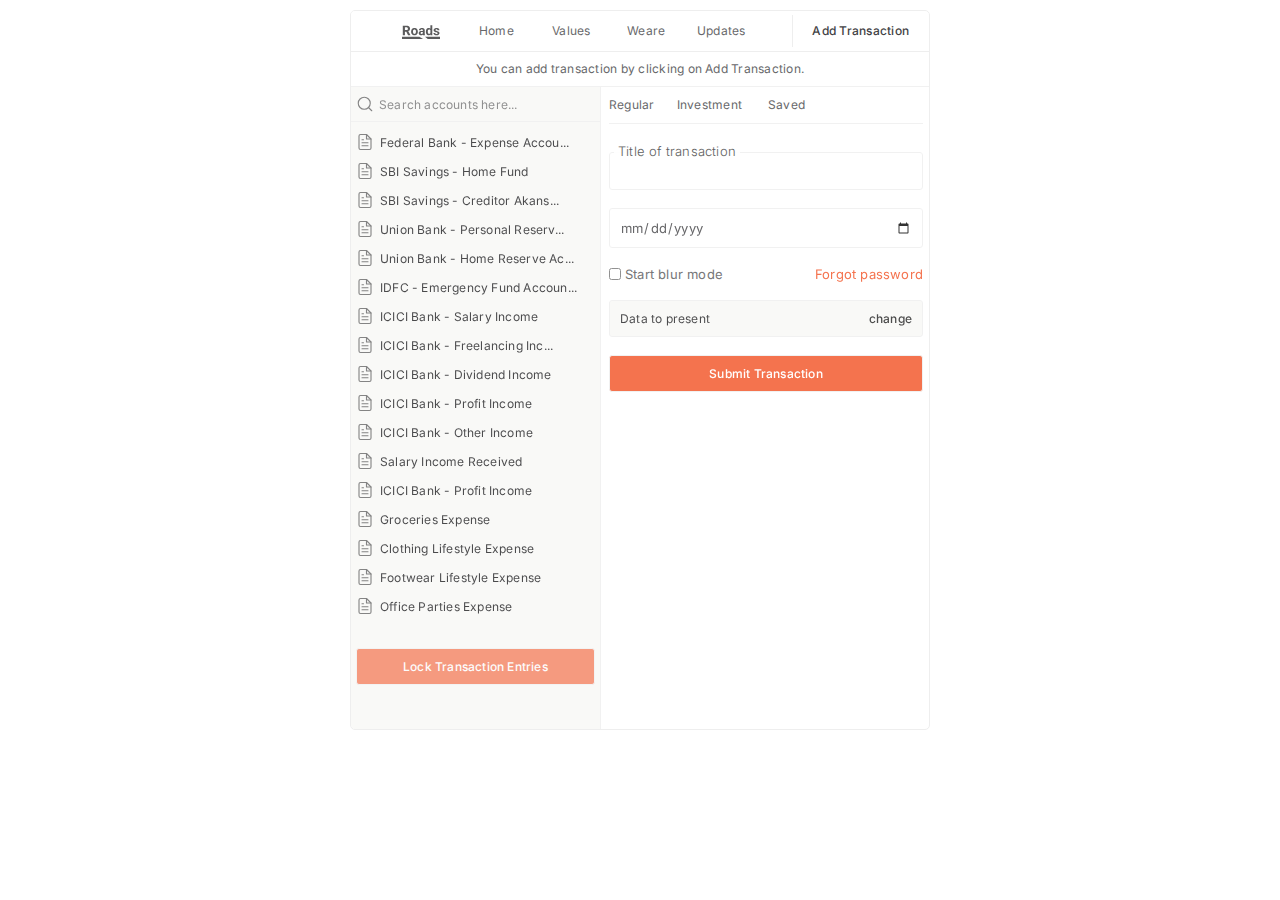
==== commit a1d96976: "j finance feature upgrades and javasctipt updates" ====
--- a/src/jeren/index.html
+++ b/src/jeren/index.html
@@ -19,7 +19,7 @@
     <!-- <link rel="stylesheet" href="/src/styles/plans.css"> -->
     <link rel="stylesheet" href="/src/styles/login.css">
     <link rel="stylesheet" href="/src/styles/jeren.index.css">
-
+    <script src="/src/scripts/main_processer.js"></script>
     
     <style>
 
@@ -66,11 +66,11 @@
                         </div>
                 </nav>
                 <div id="_j_start_cta" class="dropdown_block special_block">
-                    <span onclick="start_process('add','_j_start_cta','j_trns_type_tabs_sec')" g_nav_header_tab class="dropdown_block_heading">Add Transaction</span>
+                    <span onclick="start_process('add','_j_start_cta','j_trns_type_tabs_sec',{text:'Select Transaction type.',status:'info'})" g_nav_header_tab class="dropdown_block_heading">Add Transaction</span>
                 </div>
             </div>
-            <div class="plans_strip_container global_inactive">
-                <span class="text_content_small" account-status-msg>Transaction processing is in progress...</span>
+            <div id="status_strip_wrapper" class="plans_strip_container global_inactive">
+                <span class="text_content_small" id="account-status-msg">You can add transaction by clicking on Add Transaction.</span>
             </div>
         
         <main class="j_content_section">
@@ -80,7 +80,7 @@
                         <div class="svg_wrapper">
                             <svg xmlns="http://www.w3.org/2000/svg" width="18" height="18" viewBox="0 0 24 24" fill="none" stroke="#666" stroke-width="1.5" stroke-linecap="round" stroke-linejoin="round" class="feather feather-search"><circle cx="11" cy="11" r="8"/><line x1="21" y1="21" x2="16.65" y2="16.65"/></svg>
                         </div>
-                        <input title="accounts_search" type="text" placeholder="Search accounts here..." />
+                        <input title="accounts_search" type="text" placeholder="Search accounts here..." id="input_data" oninput="drop_show()"/>
                     </div>
                 </div>
                 <div class="j_lhs_section_first">
@@ -89,10 +89,17 @@
                 </div>
                 <div class="j_lhs_section_two">
                     <div class="form_btn input_spacing">
-                        <button onb-password-btn onclick="start_process('login','_j_lhs_sec','j_trns_form_sec')" onb-lg-email-btn>
-                            Login
+                        <button id="lock-trns-btn" disabled onb-password-btn class="diable_locking_btn" onclick="lock_entries(event)" onb-lg-email-btn>
+                            Lock Transaction Entries
                         </button>
                     </div>  
+                </div>
+                <div class="drop_down_for_input_data">
+                    <div class="list_all_data">
+                        <div id="search-accounts-sec">
+                            df
+                        </div>  
+                    </div>
                 </div>
             </section>
             <section class="j_rhs_section">
@@ -108,7 +115,6 @@
                             <span class="j_tabs">Saved</span>
                         </div>
                     </div>
-                    <div class="transaction_entries_container">
                     <!-- <div class="transactions_debit_entries">
                         <div class="debit_entries_wrapper">
                             <h4 class="entries_title">Debit Entries</h4>
@@ -126,32 +132,23 @@
                             <span user-unique-id>30,000</span>
                         </div>
                     </div> -->
-                    <div class="transactions_debit_entries">
-                        <div class="debit_entries_wrapper">
-                            <h4 class="entries_title">Credit Entries</h4>
-                        </div>
-                        <div class="trns_individual_entry">
-                            <span user-unique-id>assets:banks:axis</span>
-                            <span user-unique-id>30,000</span>
-                        </div>
-                        <div class="trns_individual_entry">
-                            <span user-unique-id>assets:banks:axis</span>
-                            <span user-unique-id>30,000</span>
-                        </div>
-                    </div>
+                    <!-- <div class=""> -->
+                        <div id="trns_listing_container">
+
+                        </div>
+                    <!-- </div> -->
                     
-                </div>
                 <div id="j_trns_form_sec" class="trns_form_wrapper global_inactive">
                 <div class="trns_form_subwrapper">
                     <div class="form_input input_spacing">
-                        <input onfocus="disable_wrong_input()" autofocus btn="onb-password-btn" id="lg_email_value"
+                        <input onfocus="disable_wrong_input()" autofocus btn="onb-password-btn" id="trns_title_value"
                             common-input required spellcheck="false" placeholder="">
                         <label for="">Title of transaction</label>
                     </div>
                     <div class="form_input input_spacing">
-                        <input onfocus="disable_wrong_input()" autofocus btn="onb-password-btn" id="lg_email_value"
-                            common-input required spellcheck="false" placeholder="">
-                        <label for="">Title of transaction</label>
+                        <input type="date" btn="onb-password-btn" id="trns_date_value"
+                            common-input required spellcheck="false" >
+                        <label for=""></label>
                     </div>
         
                     <div class="login_opts input_spacing">
@@ -167,8 +164,8 @@
                         <label onclick="openlgBlock(event, 'p')">change</label>
                     </div>
                     <div class="form_btn input_spacing">
-                        <button onb-password-btn onclick="authenticate_user(event,'n')" onb-lg-email-btn>
-                            Login
+                        <button onclick="finalFormSubmit()" onb-lg-email-btn>
+                            Submit Transaction
                         </button>
                     </div>
                 </div>
@@ -202,11 +199,15 @@
   { name: "assets:bank:income:icici:dividend", value: "assets:bank:income:icici:dividend", description: "ICICI Bank - Dividend Income" },
   { name: "assets:bank:income:icici:profit", value: "assets:bank:income:icici:profit", description: "ICICI Bank - Profit Income" },
   { name: "assets:bank:income:icici:others", value: "assets:bank:income:icici:others", description: "ICICI Bank - Other Income" },
+   
+  // Income sources
+  { name: "income:source:salary", value: "income:source:salary", description: "Salary Income Received" },
+  { name: "income:source:freelancing", value: "assets:bank:income:icici:profit", description: "ICICI Bank - Profit Income" },
 
   // Expense Accounts (Similar to Income Accounts)
   { name: "expense:groceries", value: "expense:groceries", description: "Groceries Expense" },
-  { name: "expense:lifestyle:clothes", value: "expense:lifestyle:clothes", description: "Clothing Expense" },
-  { name: "expense:lifestyle:shoes", value: "expense:lifestyle:shoes", description: "Footwear Expense" },
+  { name: "expense:personal:lifestyle:clothes", value: "expense:personal:lifestyle:clothes", description: "Clothing Lifestyle Expense" },
+  { name: "expense:personal:lifestyle:shoes", value: "expense:personal:lifestyle:shoes", description: "Footwear Lifestyle Expense" },
   { name: "expense:personal:office:parties", value: "expense:personal:office:parties", description: "Office Parties Expense" },
   { name: "expense:personal:office:food", value: "expense:personal:office:food", description: "Office Food Expense" },
   { name: "expense:personal:office:drinks", value: "expense:personal:office:drinks", description: "Office Drinks Expense" },
@@ -234,9 +235,14 @@
   { name: "assets:investments:crypto", value: "assets:investments:crypto", description: "Cryptocurrency Investments" },
   { name: "assets:investments:trading", value: "assets:investments:trading", description: "Trading Investments" },
 
+  { name: "assets:electronics:macbook", value: "assets:electronics:macbook", description: "Asset Macbook." },
+
   // Liability Accounts
-  { name: "liabilities:credit_card", value: "liabilities:credit_card", description: "Credit Card Liabilities" },
+  { name: "liabilities:credit_card:idfc", value: "liabilities:credit_card:idfc", description: "Credit Card Liabilities IDFC" },
+  { name: "liabilities:credit_card:axis", value: "liabilities:credit_card:axis", description: "Credit Card Liabilities AXIS" },
+
   { name: "liabilities:creditors:akansha", value: "liabilities:creditors:akansha", description: "Creditor - Akansha" },
+  { name: "liabilities:creditors:salim", value: "liabilities:creditors:salim", description: "Creditor - Salim" },
   { name: "liabilities:loan:personal", value: "liabilities:loan:personal", description: "Personal Loan Liabilities" },
   { name: "liabilities:loan:car", value: "liabilities:loan:car", description: "Car Loan Liabilities" },
   { name: "liabilities:loan:mortgage", value: "liabilities:loan:mortgage", description: "Mortgage Loan Liabilities" },
@@ -250,9 +256,107 @@
   { name: "assets:investments:crypto:eth", value: "assets:investments:crypto:eth", description: "Ethereum Investments" },
 
   // Equity self funded account
+  { name: "office:salary", value: "equity:opening-balance", description: "Equity Opening Balance" },
   { name: "equity:opening-balance", value: "equity:opening-balance", description: "Equity Opening Balance" },
 ];
-const maxLength = 25;
+const maxLength = 28;
+
+function createGlobalEntrySystem() {
+    const trnsData = {
+        credit:0,
+        debit:0,
+        entries:[],
+        total_credit:0,
+        total_debit:0,
+        trns_title:"",
+        trns_date:""
+    }
+
+    function put(newEntry) {
+        const {trns_type} = newEntry;
+        if(trns_type == "debit") {
+            if(trnsData["debit"] < 5) {
+                trnsData["entries"].push(newEntry);
+                trnsData["debit"] += 1;
+                trnsData["total_debit"] += newEntry["amount"];
+            }
+         }else {
+            if(trnsData["credit"] < 5) {
+                trnsData["entries"].push(newEntry);
+                trnsData["credit"] += 1;
+                trnsData["total_credit"] += newEntry["amount"];
+            }
+         }
+    }
+
+    function getEntries() {
+        return {
+            entries:trnsData["entries"]
+        }
+    }
+
+    function setTitle(value) {
+        trnsData["trns_title"] = value
+    }
+    function setDate(value) {
+        trnsData["trns_date"] = value
+    }
+
+    return {
+        put,
+        getEntries:() => trnsData["entries"],
+        getCreditNo:() => trnsData["credit"],
+        getDebitNo:() => trnsData["debit"],
+        setTitle,
+        getTitle:()=> trnsData["trns_title"],
+        setDate,
+        getDate:()=> trnsData["trns_date"]
+    }
+  }
+
+const globalEntry = createGlobalEntrySystem();
+
+async function generateTransactionObjForSumbmission() {
+    const currEntries = globalEntry.getEntries();
+    const trnsTitle = globalEntry.getTitle();
+    const sample = {"timestamp":"1735623813832","accounts":{"debit":[{"account_label":"expense:personal:office:food","amount":35}],"credit":[{"account_label":"assets:bank:expense:federal","amount":35}]},"description":"Purchase breakfast from office canteen.","date":"2024/12/31","tags":["purchase","breakfast","office"]}
+    const trns = {};
+    trns["timestamp"] = Date.now();
+    trns["accounts"] = {"debit":[],credit:[]}
+    trns["description"] = trnsTitle;
+    trns["date"]="2025/01/01"
+
+    currEntries.forEach((entry) => {
+        const entryObj = {account_label:entry["acc"],amount:entry["amount"]};
+        if(entry["trns_type"] == "debit") {
+            trns["accounts"]["debit"].push(entryObj)
+        }else {
+            trns["accounts"]["credit"].push(entryObj)
+        }
+    })
+    TransactionProcessor.updateGlobalStatus({text:"Transaction is generated. Processing and uploading to stoarage is in progress.",status:"warning"})
+    const final_result = await TransactionProcessor.processTransactions(trns);
+    if(final_result.success) {
+        TransactionProcessor.updateGlobalStatus({text:"Transaction is processed and uploaded to stoarage successfully.",status:"success"});
+        // cleanupProcess();
+        return;
+    }
+    updateGlobalStatus({text:"Transaction processing and uploading failed",status:"failed"});
+}
+
+function finalFormSubmit() {
+    const title_in = document.getElementById("trns_title_value");
+    const date_in = document.getElementById("trns_date_value");
+    const value = title_in.value;
+    const date = date_in.value;
+    if(!value) {
+        alert("Please enter title");
+    }
+    globalEntry.setTitle(value);
+    globalEntry.setDate(date.replaceAll("-","/"));
+    generateTransactionObjForSumbmission()
+
+}
 function limit_string(text ) {
     // Split the text into words
 
@@ -270,6 +374,45 @@
     return truncatedText;
   }
 
+
+
+function listTransaction() {
+    const entries = globalEntry.getEntries();
+    const parent = document.getElementById("trns_listing_container");
+    const title = document.createElement('h4');
+title.classList.add('entries_title');
+title.textContent = "Transactions";
+parent.appendChild(title);
+    entries.forEach(transaction => {
+    const entryDiv = document.createElement('div');
+    entryDiv.classList.add('trns_individual_entry');
+
+    const idSpan = document.createElement('span');
+    if(transaction.trns_type == "debit") {
+        idSpan.classList.add("trns_debit_transaction")
+    }else {
+        idSpan.classList.add("trns_credit_transaction")
+    }
+    idSpan.setAttribute('user-unique-id', transaction.acc);
+    idSpan.textContent = transaction.acc_name;
+
+    const amountSpan = document.createElement('span');
+    amountSpan.setAttribute('user-unique-id', transaction.amount);
+    amountSpan.innerHTML =  formatIndianCurrency(transaction.amount);
+
+    entryDiv.appendChild(idSpan);
+    entryDiv.appendChild(amountSpan);
+    parent.appendChild(entryDiv);
+});
+}
+
+function lock_entries() {
+    start_process('login','_j_lhs_sec','j_trns_form_sec',{
+        text: "Review Transaction once in RHS.",
+        status: "info",
+      })
+    listTransaction()
+}
   // Create the SVG element
 const createSvgElement = () => {
     // Create the namespace for SVG
@@ -322,7 +465,103 @@
     return svg;
 };
 
+
+function checkEnbaleBtn() {
+    const debitTrns = globalEntry.getDebitNo();
+    const creditTrns = globalEntry.getCreditNo();
+
+    if(debitTrns >0 && creditTrns >0) {
+        const lockBtn = document.getElementById("lock-trns-btn");
+        if(lockBtn) {
+            lockBtn.disabled = false
+            lockBtn.classList.toggle("diable_locking_btn")
+        }
+    }
+}
   function createFileElement(file) {
+    const accWrapper = document.createElement("div");
+    accWrapper.classList.add(["account_list_wrapper"]);
+
+    const trnsTypeWrapper = document.createElement("div");
+    trnsTypeWrapper.classList.add(["trns_btn_wrapper"]);
+
+    const debitBtn = document.createElement("button");
+    const creditBtn = document.createElement("button");
+    debitBtn.innerText = "Debit";
+    creditBtn.innerText = "Credit"
+    debitBtn.classList.add("debit_btn_cta")
+    debitBtn.classList.add("trns_type_btn")
+    
+    creditBtn.classList.add("credit_btn_cta")
+    creditBtn.classList.add("trns_type_btn")
+
+    function createInputField(action,file) {
+    // Remove any existing input wrapper
+    const existingInputWrapper = accWrapper.querySelector(".input_wrapper");
+    if (existingInputWrapper) {
+      existingInputWrapper.remove();
+    }
+    const inputWrapper = document.createElement("div");
+    inputWrapper.classList.add("input_wrapper");
+
+    const inputField = document.createElement("input");
+    inputField.type = "number";
+    inputField.autofocus = true;
+    inputField.placeholder = "₹ Enter amount";
+    inputField.classList.add("amount_input");
+
+    const submitBtn = document.createElement("button");
+    submitBtn.innerText = "Submit";
+    submitBtn.classList.add("submit_btn");
+
+    // Add event listener for submit button
+    submitBtn.addEventListener("click", () => {
+        console.log(globalEntry.getEntries())
+      const amount = inputField.value.trim();
+      if (amount) {
+        inputField.value = "";
+        console.log(`Amount: ${amount}, Action: ${action}`);
+        accWrapper.classList.add("block_entry");
+        globalEntry.put({trns_type:action,acc:file.value,acc_name:file.description,amount:parseInt(amount)});
+        checkEnbaleBtn();
+
+      } else {
+        alert("Please enter a valid amount.");
+      }
+    });
+
+    inputWrapper.appendChild(inputField);
+    inputWrapper.appendChild(submitBtn);
+
+    // Append to the account wrapper
+    accWrapper.appendChild(inputWrapper);
+    return inputWrapper;
+  }
+
+  // Event listeners for buttons
+  debitBtn.addEventListener("click", () => {
+    // Add entry in global field
+    // globalEntry.put({trns_type:"debit",acc:file.value,acc_name:file.description});
+    // accWrapper.classList.add("block_entry");
+    trnsTypeWrapper.removeChild(debitBtn);
+    trnsTypeWrapper.removeChild(creditBtn);
+    createInputField("debit",file);
+    
+  });
+
+  creditBtn.addEventListener("click", () => {
+    // createInputField("Credit");
+    // globalEntry.put({trns_type:"credit",acc:file.value,acc_name:file.description})
+    // accWrapper.classList.add("block_entry");
+    trnsTypeWrapper.removeChild(debitBtn);
+    trnsTypeWrapper.removeChild(creditBtn);
+    createInputField("credit",file);
+    
+  });
+
+    trnsTypeWrapper.appendChild(debitBtn);
+    trnsTypeWrapper.appendChild(creditBtn);
+
   const fileWrapper = document.createElement("div");
   fileWrapper.className = "file_wrapper";
   fileWrapper.title = file.description; 
@@ -331,7 +570,7 @@
 //   fileWrapper.addEventListener("click", file_switching_process);
 
 fileWrapper.appendChild(createSvgElement())
-
+fileWrapper.setAttribute("trns-account-name","")
   const spanElement = document.createElement("span");
   spanElement.innerText = limit_string(file.description, 20);
 
@@ -339,9 +578,12 @@
 //     spanElement.style.color = "var(--app-color-code)";
 //   }
   
-  fileWrapper.appendChild(spanElement);
-
-  return fileWrapper;
+   fileWrapper.appendChild(spanElement);
+   accWrapper.appendChild(fileWrapper);
+   accWrapper.appendChild(trnsTypeWrapper);
+
+
+  return accWrapper;
 }
 
 function createMappedAccounts() {
@@ -360,6 +602,31 @@
   createMappedAccounts().forEach((ele) => {
     accountsSection.appendChild(ele);
   });
+
+//   kahi change nko karu mi kartoy
+
+  function drop_show() {
+    const open_drop = document.getElementById("input_data").value;
+  const element_drop = document.getElementsByClassName("drop_down_for_input_data");
+  const searchaccount = document.getElementById("search-accounts-sec")
+  console.log(open_drop)
+
+  if (open_drop) {
+        console.log("yes");
+       element_drop[0].style.display = "block"
+
+          // Append each span element to the container
+       createMappedAccounts().forEach((ele) => {
+         searchaccount.appendChild(ele);
+       });
+    } 
+    else {
+    element_drop[0].style.display = "none"
+  }
+  } 
+
+  drop_show()
+
         </script>
         <script src="/src/scripts/jeren-block-hide.js"></script>
     </div>
--- a/src/styles/main.css
+++ b/src/styles/main.css
@@ -10,7 +10,8 @@
 
 
 :root {
-    --app-main-color: #0c74df;
+    /* --app-main-color: #075E54; */
+    --app-main-color: #F25022;
     --app-mode-color: white;
     --app-main-back-color: #F2F1EE;
     --app-secondary-back-color: #F0F0F0;
@@ -33,7 +34,7 @@
     --mainlinks-width: 650px;
     --input-height: 20px;
     --input-btn-padding: 10px;
-    --margin-input: 20px;
+    --margin-input: 18px;
     --minwidth-bottom-links-tabs: 90px;
     --g-header-height: 35px;
     --warapper-animation-duration: 350ms;
@@ -171,13 +172,13 @@
 
  .form_btn button {
     cursor: pointer;
-    font-size: var(--small-font-size);
+    font-size: var(--smallest-font-size);
     width: inherit;
     border: 1px solid var(--app-main-border);
     border-radius: 3px;
     background-color: var(--app-main-color);
     color: #fff;
-    padding: var(--input-btn-padding);
+    padding: 10px;
     font-family: 'Inter', sans-serif;
     font-weight: 500;
 }
--- a/src/styles/jeren.index.css
+++ b/src/styles/jeren.index.css
@@ -15,8 +15,8 @@
 }
 
 .main_wrapper .sub_wrapper {
-    max-width: 550px;
-    width: 550px;
+    max-width: 580px;
+    width: 580px;
     min-width: 500px;
     height: calc(100vh - 20vh);
     overflow: hidden;
@@ -29,18 +29,21 @@
     display: flex;
     width: inherit;
     /* gap: 5px; */
-    height: inherit;
+    height: 100%;
 }
 
 .j_content_section .j_lhs_section {
-    flex-basis: 230px;
+    flex-basis: 250px;
     background-color: rgba(242, 241, 238, 0.6);
     border-right: 1px solid #eee;
     /* border-radius: 3px; */
     height: 100%;
     display: flex;
     flex-direction: column;
-}
+    position: relative;
+}
+
+
 
 .j_lhs_section .j_lhs_section_search {
     
@@ -106,7 +109,7 @@
     align-items: center;
     width: 100%;
     font-size: 12px;
-    min-height: 23px;
+    min-height: 25px;
     padding: 5px 0px;
     margin-top: 1px;
     margin-bottom: 1px;
@@ -127,17 +130,21 @@
     align-items: center;
     gap: 12px;
     padding: 12px 0px;
+    border-bottom: 1px solid #eee;
+  }
+  .form_tabs_wrapper .tabs_wrapper {
+    padding-right: 10px;
   }
   .form_tabs_wrapper .tabs_wrapper .j_tabs ,.text_content_small {
     font-size: 12px;
-    color: var( --main-font-secondary-color);
+    color: var(--main-font-secondary-color);
     cursor: pointer;
     height: inherit;
     display: flex;
     justify-content: center;
     align-items: center;
     list-style: none;
-    color: #424245;
+    /* color: #424245; */
     font-size: 12px;
     min-width: 45px;
     letter-spacing: .02em;
@@ -173,9 +180,125 @@
 
   .global_inactive {
     opacity: .8;
+    /* pointer-events: none; */
+    user-select: none;
+  }
+
+  .account_list_wrapper {
+    position: relative;
+  }
+
+  .trns_btn_wrapper {
+    display: flex;
+    gap: 10px;
+    position: absolute;
+    left: 0;
+    right: 0;
+    top: 0;
+    opacity: 0;
+    visibility: hidden;
+    pointer-events: none; /* Prevent interaction when hidden */
+    transition: opacity 0.3s ease, visibility 0.3s ease; /* Smooth animation */
+  }
+  .trns_btn_wrapper.visible {
+    position: unset;
+    opacity: 1;
+    visibility: visible;
+    pointer-events: auto; /* Enable interaction when visible */
+}
+  .trns_type_btn {
+    padding: 5px 3px;
+    cursor: pointer;
+    border: 1px solid #eee;
+    border-radius: 3px;
+    font-size: 12px;
+    color: white;
+    z-index: 999;
+  }
+  .trns_type_btn:hover {
+    opacity: .9;
+  }
+  .debit_btn_cta {
+    flex: 1;
+    background-color: #DF6D2D;
+  }
+  .credit_btn_cta {
+    flex: 1;
+    background-color: #075E54;
+  }
+  #trns_listing_container {
+    padding-top: 10px;
+  }
+  #trns_listing_container span {
+    font-size: 12px;
+
+  }
+  #trns_listing_container h4 {
+    font-size: 14px;
+    color:#424245;
+    padding-bottom: 8px;
+  }
+  .trns_debit_transaction {
+    color: #DF6D2D;
+  } 
+  .trns_credit_transaction {
+    color: #638C6D;
+  } 
+  .block_entry {
+    opacity: .7;
     pointer-events: none;
-    user-select: none;
-  }
+  }
+
+  .diable_locking_btn {
+    opacity: .7;
+  }
+
+  .j_lhs_section .j_lhs_section_first .input_wrapper {
+    width: inherit;
+    height: var(--app--lhssearchbar-height);
+    border-bottom: 1px solid #eee;
+    padding: 3px 5px;
+    display: flex;
+    align-items: center;
+}
+.j_lhs_section .j_lhs_section_first .input_wrapper button {
+    padding: 5px 8px;
+    font-size: 12px;
+    border: 1px solid #eee;
+    cursor: pointer;
+    border-radius: 3px;
+    color: white;
+    background-color: var(--app-main-color);
+}
+.j_lhs_section .j_lhs_section_first .input_wrapper button:hover {
+  opacity: .8;
+}
+
+.j_lhs_section .j_lhs_section_first .input_wrapper input {
+    width: 100%;
+    height: 100%;
+    border: none;
+    outline: none;
+    background-color: inherit;
+    font-size: var(--smallest-font-size);
+}
+
+
+.drop_down_for_input_data {
+  position: absolute;
+  width: 100%;
+  height: 300px;
+  top: 36px;
+  background: white;
+  border-radius: 12px;
+  overflow-y: scroll;
+  display: none;
+}
+
+.drop_down_for_input_data #search-accounts-sec {
+   padding: 10px;
+}
+
   /* Mobile set View */
   
   @media only screen and (max-width: 650px) {
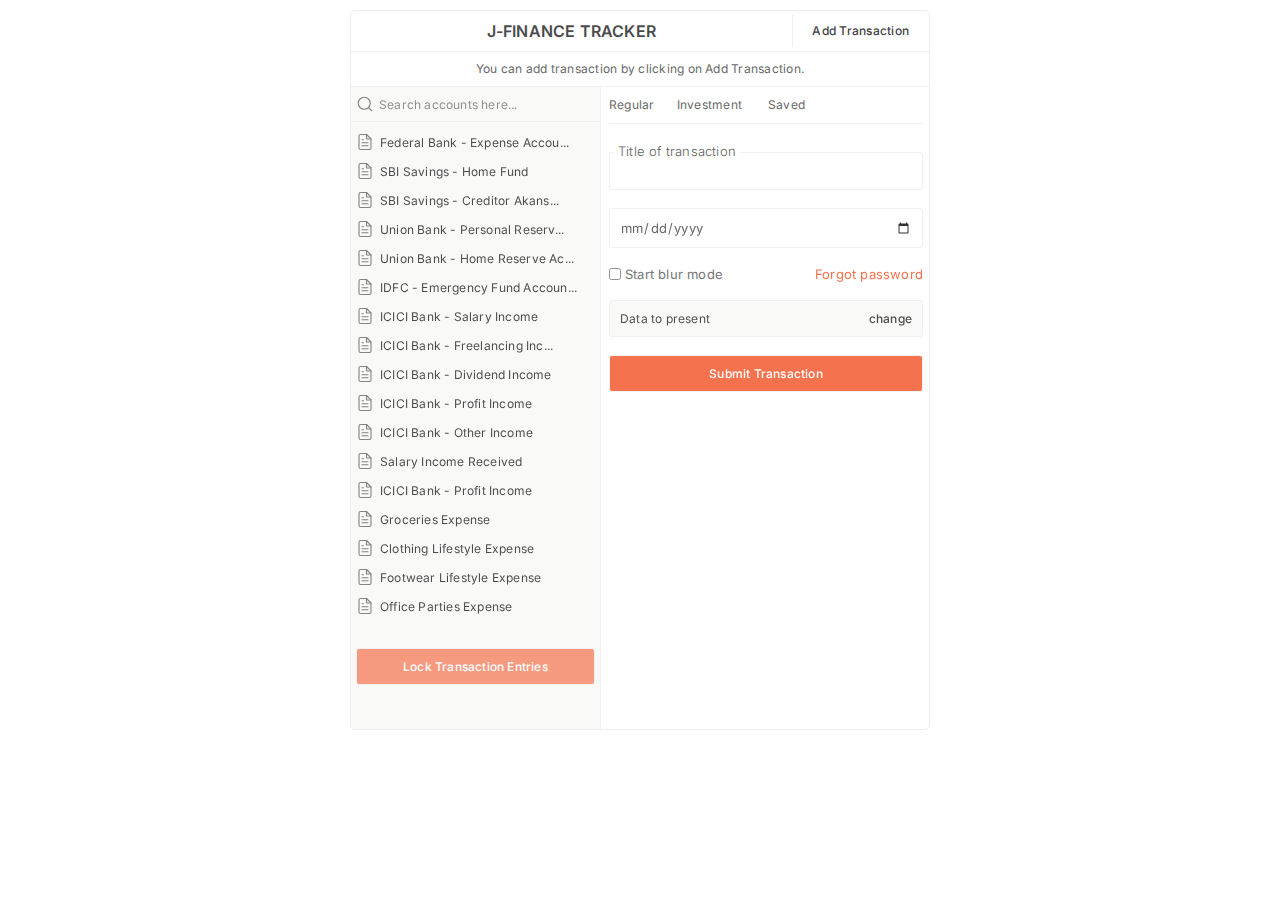
==== commit 04d8d1b0: "add saearch and input hide func" ====
--- a/src/jeren/index.html
+++ b/src/jeren/index.html
@@ -1,121 +1,190 @@
 <!DOCTYPE html>
 <html lang="en">
-
-<head>
-    <meta charset="UTF-8">
-    <meta http-equiv="X-UA-Compatible" content="IE=edge">
-    <meta name="viewport" content="width=device-width, initial-scale=1.0">
-    
+  <head>
+    <meta charset="UTF-8" />
+    <meta http-equiv="X-UA-Compatible" content="IE=edge" />
+    <meta name="viewport" content="width=device-width, initial-scale=1.0" />
+
     <title>Space</title>
-    <link rel="preconnect" href="https://fonts.googleapis.com">
-    <link rel="preconnect" href="https://fonts.gstatic.com" crossorigin>
-    <link href="https://fonts.googleapis.com/css2?family=Inter:wght@300;400;500;600;700&display=swap" rel="stylesheet">
+    <link rel="preconnect" href="https://fonts.googleapis.com" />
+    <link rel="preconnect" href="https://fonts.gstatic.com" crossorigin />
     <link
-        href="https://fonts.googleapis.com/css2?family=Inter:wght@300;400;500;600;700&family=Noto+Sans+Mono:wght@400;500;600;700&display=swap"
-        rel="stylesheet">
-    <link rel="stylesheet" href="/src/styles/main.css">
+      href="https://fonts.googleapis.com/css2?family=Inter:wght@300;400;500;600;700&display=swap"
+      rel="stylesheet"
+    />
+    <link
+      href="https://fonts.googleapis.com/css2?family=Inter:wght@300;400;500;600;700&family=Noto+Sans+Mono:wght@400;500;600;700&display=swap"
+      rel="stylesheet"
+    />
+    <link rel="stylesheet" href="/src/styles/main.css" />
     <!-- <link rel="stylesheet" href="./styles/main.css"> -->
-    <link rel="stylesheet" href="/src/styles/sp_nav.css">
+    <link rel="stylesheet" href="/src/styles/sp_nav.css" />
     <!-- <link rel="stylesheet" href="/src/styles/plans.css"> -->
-    <link rel="stylesheet" href="/src/styles/login.css">
-    <link rel="stylesheet" href="/src/styles/jeren.index.css">
+    <link rel="stylesheet" href="/src/styles/login.css" />
+    <link rel="stylesheet" href="/src/styles/jeren.index.css" />
     <script src="/src/scripts/main_processer.js"></script>
-    
-    <style>
-
-    </style>
-</head>
-
-<body>
+
+    <style></style>
+  </head>
+
+  <body>
     <div class="main_wrapper">
-        <div id="j_fin_entire_sec" class="sub_wrapper">
-            <div class="header_container_wrapper">
-                <nav class="global_header_container global_inactive">
-                        <div class="header_conatainer">
-                            <div id="_g_header_navbar_wrapper" class="g_header_navbar_wrapper">
-                                <div class="dropdown_block">
-                                    <span class="dropdown_block_heading">
-                                        <svg xmlns="http://www.w3.org/2000/svg" width="38" height="42" viewBox="0 0 99 42"
-                                            fill="none">
-                                            <path
-                                                d="M2.05078 7.11719H11.604C13.5067 7.11719 15.153 7.40202 16.543 7.97168C17.9443 8.54134 19.021 9.38444 19.7729 10.501C20.5249 11.6175 20.9009 12.9961 20.9009 14.6367C20.9009 16.0039 20.6787 17.166 20.2344 18.123C19.79 19.0801 19.1634 19.8719 18.3545 20.4985C17.557 21.1252 16.6227 21.6322 15.5518 22.0195L13.7402 23.0107H5.60547L5.57129 18.687H11.6211C12.4528 18.687 13.1421 18.5389 13.689 18.2427C14.2358 17.9465 14.646 17.5306 14.9194 16.9951C15.2043 16.4482 15.3467 15.8102 15.3467 15.0811C15.3467 14.3291 15.2043 13.6797 14.9194 13.1328C14.6346 12.5859 14.2131 12.1701 13.6548 11.8853C13.1079 11.589 12.4243 11.4409 11.604 11.4409H7.62207V32H2.05078V7.11719ZM15.8252 32L10.2368 20.9429L16.1157 20.9258L21.7896 31.7437V32H15.8252ZM23.7549 22.9424V22.5835C23.7549 21.2277 23.9486 19.9801 24.3359 18.8408C24.7233 17.6901 25.2873 16.6932 26.0278 15.8501C26.7684 15.007 27.6799 14.3519 28.7622 13.8848C29.8446 13.4062 31.0864 13.167 32.4878 13.167C33.8892 13.167 35.1367 13.4062 36.2305 13.8848C37.3242 14.3519 38.2414 15.007 38.9819 15.8501C39.7339 16.6932 40.3035 17.6901 40.6909 18.8408C41.0783 19.9801 41.272 21.2277 41.272 22.5835V22.9424C41.272 24.2868 41.0783 25.5343 40.6909 26.6851C40.3035 27.8244 39.7339 28.8213 38.9819 29.6758C38.2414 30.5189 37.3299 31.174 36.2476 31.6411C35.1652 32.1082 33.9233 32.3418 32.522 32.3418C31.1206 32.3418 29.873 32.1082 28.7793 31.6411C27.6969 31.174 26.7798 30.5189 26.0278 29.6758C25.2873 28.8213 24.7233 27.8244 24.3359 26.6851C23.9486 25.5343 23.7549 24.2868 23.7549 22.9424ZM28.6768 22.5835V22.9424C28.6768 23.7171 28.7451 24.4406 28.8818 25.1128C29.0186 25.785 29.235 26.3774 29.5312 26.8901C29.8389 27.3914 30.2376 27.7845 30.7275 28.0693C31.2174 28.3542 31.8156 28.4966 32.522 28.4966C33.2056 28.4966 33.7923 28.3542 34.2822 28.0693C34.7721 27.7845 35.1652 27.3914 35.4614 26.8901C35.7576 26.3774 35.9741 25.785 36.1108 25.1128C36.259 24.4406 36.333 23.7171 36.333 22.9424V22.5835C36.333 21.8315 36.259 21.1252 36.1108 20.4644C35.9741 19.7922 35.752 19.1997 35.4443 18.687C35.1481 18.1629 34.755 17.7528 34.2651 17.4565C33.7752 17.1603 33.1828 17.0122 32.4878 17.0122C31.7928 17.0122 31.2004 17.1603 30.7104 17.4565C30.2319 17.7528 29.8389 18.1629 29.5312 18.687C29.235 19.1997 29.0186 19.7922 28.8818 20.4644C28.7451 21.1252 28.6768 21.8315 28.6768 22.5835ZM54.2773 27.8301V19.5928C54.2773 19.0003 54.1805 18.4933 53.9868 18.0718C53.7931 17.6388 53.4912 17.3027 53.0811 17.0635C52.6823 16.8242 52.1639 16.7046 51.5259 16.7046C50.979 16.7046 50.5062 16.8014 50.1074 16.9951C49.7087 17.1774 49.401 17.4451 49.1846 17.7983C48.9681 18.1401 48.8599 18.5446 48.8599 19.0117H43.938C43.938 18.2256 44.1203 17.4793 44.4849 16.7729C44.8494 16.0666 45.3792 15.4456 46.0742 14.9102C46.7692 14.3633 47.5952 13.936 48.5522 13.6284C49.5207 13.3208 50.603 13.167 51.7993 13.167C53.2349 13.167 54.5109 13.4062 55.6274 13.8848C56.744 14.3633 57.6213 15.0811 58.2593 16.0381C58.9087 16.9951 59.2334 18.1914 59.2334 19.627V27.5396C59.2334 28.5535 59.2961 29.3853 59.4214 30.0347C59.5467 30.6727 59.729 31.231 59.9683 31.7095V32H54.9951C54.7559 31.4987 54.5736 30.8721 54.4482 30.1201C54.3343 29.3568 54.2773 28.5934 54.2773 27.8301ZM54.9268 20.7378L54.9609 23.5234H52.2095C51.5601 23.5234 50.9961 23.5975 50.5176 23.7456C50.0391 23.8937 49.646 24.1045 49.3384 24.3779C49.0308 24.64 48.8029 24.9476 48.6548 25.3008C48.5181 25.654 48.4497 26.0413 48.4497 26.4629C48.4497 26.8844 48.5465 27.2661 48.7402 27.6079C48.9339 27.9383 49.2131 28.2004 49.5776 28.394C49.9422 28.5763 50.3695 28.6675 50.8594 28.6675C51.5999 28.6675 52.2437 28.5194 52.7905 28.2231C53.3374 27.9269 53.759 27.5623 54.0552 27.1294C54.3628 26.6965 54.5223 26.2863 54.5337 25.8989L55.8325 27.9839C55.6502 28.451 55.3996 28.9352 55.0806 29.4365C54.7729 29.9378 54.3799 30.4106 53.9014 30.855C53.4229 31.2879 52.8475 31.6468 52.1753 31.9316C51.5031 32.2051 50.7056 32.3418 49.7827 32.3418C48.6092 32.3418 47.5439 32.1082 46.5869 31.6411C45.6413 31.1626 44.8893 30.5075 44.3311 29.6758C43.7842 28.8327 43.5107 27.8757 43.5107 26.8047C43.5107 25.8363 43.693 24.9761 44.0576 24.2241C44.4222 23.4722 44.9577 22.8398 45.6641 22.3271C46.3818 21.8031 47.2762 21.41 48.3472 21.1479C49.4181 20.8745 50.66 20.7378 52.0728 20.7378H54.9268ZM73.9478 27.9668V5.75H78.9038V32H74.4434L73.9478 27.9668ZM62.2583 22.9766V22.6177C62.2583 21.2049 62.4178 19.9232 62.7368 18.7725C63.0558 17.6104 63.5229 16.6134 64.1382 15.7817C64.7534 14.95 65.5111 14.3063 66.4111 13.8506C67.3112 13.3949 68.3366 13.167 69.4873 13.167C70.5697 13.167 71.5153 13.3949 72.3242 13.8506C73.1445 14.3063 73.8395 14.9557 74.4092 15.7988C74.9902 16.6305 75.4574 17.616 75.8105 18.7554C76.1637 19.8833 76.4201 21.1195 76.5796 22.4639V23.25C76.4201 24.5374 76.1637 25.7337 75.8105 26.8389C75.4574 27.944 74.9902 28.9124 74.4092 29.7441C73.8395 30.5645 73.1445 31.2025 72.3242 31.6582C71.5039 32.1139 70.5469 32.3418 69.4531 32.3418C68.3024 32.3418 67.277 32.1082 66.377 31.6411C65.4883 31.174 64.7363 30.5189 64.1211 29.6758C63.5173 28.8327 63.0558 27.8415 62.7368 26.7021C62.4178 25.5628 62.2583 24.321 62.2583 22.9766ZM67.1802 22.6177V22.9766C67.1802 23.7399 67.2371 24.452 67.3511 25.1128C67.4764 25.7736 67.6758 26.3604 67.9492 26.873C68.234 27.3743 68.5986 27.7674 69.043 28.0522C69.4987 28.3257 70.0513 28.4624 70.7007 28.4624C71.5438 28.4624 72.2388 28.2744 72.7856 27.8984C73.3325 27.5111 73.7484 26.9813 74.0332 26.3091C74.3294 25.6369 74.5003 24.8621 74.5459 23.9849V21.7461C74.5117 21.0283 74.4092 20.3846 74.2383 19.8149C74.0788 19.2339 73.8395 18.7383 73.5205 18.3281C73.2129 17.918 72.8255 17.599 72.3584 17.3711C71.9027 17.1432 71.3615 17.0293 70.7349 17.0293C70.0968 17.0293 69.55 17.1774 69.0942 17.4736C68.6385 17.7585 68.2682 18.1515 67.9834 18.6528C67.71 19.1541 67.5049 19.7466 67.3682 20.4302C67.2428 21.1024 67.1802 21.8315 67.1802 22.6177ZM92.7466 26.8901C92.7466 26.5369 92.644 26.2179 92.439 25.9331C92.2339 25.6483 91.8522 25.3862 91.2939 25.147C90.7471 24.8963 89.9552 24.6685 88.9185 24.4634C87.9842 24.2583 87.1126 24.002 86.3037 23.6943C85.5062 23.3753 84.8112 22.9937 84.2188 22.5493C83.6377 22.105 83.182 21.5809 82.8516 20.9771C82.5212 20.3618 82.356 19.6611 82.356 18.875C82.356 18.1003 82.5212 17.3711 82.8516 16.6875C83.1934 16.0039 83.6776 15.4001 84.3042 14.876C84.9422 14.3405 85.717 13.9246 86.6284 13.6284C87.5513 13.3208 88.5881 13.167 89.7388 13.167C91.3452 13.167 92.7238 13.4233 93.8745 13.936C95.0366 14.4487 95.9253 15.1551 96.5405 16.0552C97.1672 16.9438 97.4805 17.9578 97.4805 19.0972H92.5586C92.5586 18.6187 92.4561 18.1914 92.251 17.8154C92.0573 17.4281 91.7497 17.1261 91.3281 16.9097C90.918 16.6818 90.3825 16.5679 89.7217 16.5679C89.1748 16.5679 88.702 16.6647 88.3032 16.8584C87.9045 17.0407 87.5968 17.2913 87.3804 17.6104C87.1753 17.918 87.0728 18.2598 87.0728 18.6357C87.0728 18.9206 87.1297 19.1769 87.2437 19.4048C87.369 19.6213 87.5684 19.8206 87.8418 20.0029C88.1152 20.1852 88.4684 20.3561 88.9014 20.5156C89.3457 20.6637 89.8926 20.8005 90.542 20.9258C91.875 21.1992 93.0656 21.5581 94.1138 22.0024C95.1619 22.4354 95.9937 23.0278 96.6089 23.7798C97.2241 24.5203 97.5317 25.4945 97.5317 26.7021C97.5317 27.5225 97.3494 28.2744 96.9849 28.958C96.6203 29.6416 96.0962 30.2397 95.4126 30.7524C94.729 31.2537 93.9087 31.6468 92.9517 31.9316C92.006 32.2051 90.9408 32.3418 89.7559 32.3418C88.0355 32.3418 86.5771 32.0342 85.3809 31.4189C84.196 30.8037 83.2959 30.0233 82.6807 29.0776C82.0768 28.1206 81.7749 27.1408 81.7749 26.1382H86.4404C86.4632 26.8104 86.6341 27.3516 86.9531 27.7617C87.2835 28.1719 87.6994 28.4681 88.2007 28.6504C88.7134 28.8327 89.266 28.9238 89.8584 28.9238C90.4964 28.9238 91.0262 28.8384 91.4478 28.6675C91.8693 28.4852 92.1883 28.2459 92.4048 27.9497C92.6326 27.6421 92.7466 27.2889 92.7466 26.8901Z"
-                                                fill="#1D1D1F" />
-                                            <path d="M0 36H45.2119L55 42H0V36Z" fill="#1D1D1F" />
-                                            <path d="M60 36H99V42H67.1341L60 36Z" fill="#1D1D1F" />
-                                        </svg>
-                                    </span>
-                                </div>
-                            
-                                <div class="dropdown_block">
-                                    <span id="shoes_nav_tab" g_nav_header_tab class="dropdown_block_heading">Home</span>
-                                </div>
-                                <div class="dropdown_block">
-                                    <span id="weare_nav_tab" g_nav_header_tab class="dropdown_block_heading">Values</span>
-                                </div>
-                                <div class="dropdown_block">
-                                    <span id="weare_nav_tab" g_nav_header_tab class="dropdown_block_heading">Weare</span>
-                                </div>
-                                <div class="dropdown_block">
-                                    <span id="news_nav_tab" g_nav_header_tab class="dropdown_block_heading end_block">Updates</span>
-                                </div>
-                                <!-- <div class="dropdown_block">
+      <div id="j_fin_entire_sec" class="sub_wrapper">
+        <div class="header_container_wrapper">
+          <nav class="global_header_container global_inactive">
+            <div class="header_conatainer">
+              <div
+                id="_g_header_navbar_wrapper"
+                class="g_header_navbar_wrapper"
+              >
+               <!-- <div class="dropdown_block"> 
+                  <span class="dropdown_block_heading">
+                    <svg
+                      xmlns="http://www.w3.org/2000/svg"
+                      width="38"
+                      height="42"
+                      viewBox="0 0 99 42"
+                      fill="none"
+                    >
+                      <path
+                        d="M2.05078 7.11719H11.604C13.5067 7.11719 15.153 7.40202 16.543 7.97168C17.9443 8.54134 19.021 9.38444 19.7729 10.501C20.5249 11.6175 20.9009 12.9961 20.9009 14.6367C20.9009 16.0039 20.6787 17.166 20.2344 18.123C19.79 19.0801 19.1634 19.8719 18.3545 20.4985C17.557 21.1252 16.6227 21.6322 15.5518 22.0195L13.7402 23.0107H5.60547L5.57129 18.687H11.6211C12.4528 18.687 13.1421 18.5389 13.689 18.2427C14.2358 17.9465 14.646 17.5306 14.9194 16.9951C15.2043 16.4482 15.3467 15.8102 15.3467 15.0811C15.3467 14.3291 15.2043 13.6797 14.9194 13.1328C14.6346 12.5859 14.2131 12.1701 13.6548 11.8853C13.1079 11.589 12.4243 11.4409 11.604 11.4409H7.62207V32H2.05078V7.11719ZM15.8252 32L10.2368 20.9429L16.1157 20.9258L21.7896 31.7437V32H15.8252ZM23.7549 22.9424V22.5835C23.7549 21.2277 23.9486 19.9801 24.3359 18.8408C24.7233 17.6901 25.2873 16.6932 26.0278 15.8501C26.7684 15.007 27.6799 14.3519 28.7622 13.8848C29.8446 13.4062 31.0864 13.167 32.4878 13.167C33.8892 13.167 35.1367 13.4062 36.2305 13.8848C37.3242 14.3519 38.2414 15.007 38.9819 15.8501C39.7339 16.6932 40.3035 17.6901 40.6909 18.8408C41.0783 19.9801 41.272 21.2277 41.272 22.5835V22.9424C41.272 24.2868 41.0783 25.5343 40.6909 26.6851C40.3035 27.8244 39.7339 28.8213 38.9819 29.6758C38.2414 30.5189 37.3299 31.174 36.2476 31.6411C35.1652 32.1082 33.9233 32.3418 32.522 32.3418C31.1206 32.3418 29.873 32.1082 28.7793 31.6411C27.6969 31.174 26.7798 30.5189 26.0278 29.6758C25.2873 28.8213 24.7233 27.8244 24.3359 26.6851C23.9486 25.5343 23.7549 24.2868 23.7549 22.9424ZM28.6768 22.5835V22.9424C28.6768 23.7171 28.7451 24.4406 28.8818 25.1128C29.0186 25.785 29.235 26.3774 29.5312 26.8901C29.8389 27.3914 30.2376 27.7845 30.7275 28.0693C31.2174 28.3542 31.8156 28.4966 32.522 28.4966C33.2056 28.4966 33.7923 28.3542 34.2822 28.0693C34.7721 27.7845 35.1652 27.3914 35.4614 26.8901C35.7576 26.3774 35.9741 25.785 36.1108 25.1128C36.259 24.4406 36.333 23.7171 36.333 22.9424V22.5835C36.333 21.8315 36.259 21.1252 36.1108 20.4644C35.9741 19.7922 35.752 19.1997 35.4443 18.687C35.1481 18.1629 34.755 17.7528 34.2651 17.4565C33.7752 17.1603 33.1828 17.0122 32.4878 17.0122C31.7928 17.0122 31.2004 17.1603 30.7104 17.4565C30.2319 17.7528 29.8389 18.1629 29.5312 18.687C29.235 19.1997 29.0186 19.7922 28.8818 20.4644C28.7451 21.1252 28.6768 21.8315 28.6768 22.5835ZM54.2773 27.8301V19.5928C54.2773 19.0003 54.1805 18.4933 53.9868 18.0718C53.7931 17.6388 53.4912 17.3027 53.0811 17.0635C52.6823 16.8242 52.1639 16.7046 51.5259 16.7046C50.979 16.7046 50.5062 16.8014 50.1074 16.9951C49.7087 17.1774 49.401 17.4451 49.1846 17.7983C48.9681 18.1401 48.8599 18.5446 48.8599 19.0117H43.938C43.938 18.2256 44.1203 17.4793 44.4849 16.7729C44.8494 16.0666 45.3792 15.4456 46.0742 14.9102C46.7692 14.3633 47.5952 13.936 48.5522 13.6284C49.5207 13.3208 50.603 13.167 51.7993 13.167C53.2349 13.167 54.5109 13.4062 55.6274 13.8848C56.744 14.3633 57.6213 15.0811 58.2593 16.0381C58.9087 16.9951 59.2334 18.1914 59.2334 19.627V27.5396C59.2334 28.5535 59.2961 29.3853 59.4214 30.0347C59.5467 30.6727 59.729 31.231 59.9683 31.7095V32H54.9951C54.7559 31.4987 54.5736 30.8721 54.4482 30.1201C54.3343 29.3568 54.2773 28.5934 54.2773 27.8301ZM54.9268 20.7378L54.9609 23.5234H52.2095C51.5601 23.5234 50.9961 23.5975 50.5176 23.7456C50.0391 23.8937 49.646 24.1045 49.3384 24.3779C49.0308 24.64 48.8029 24.9476 48.6548 25.3008C48.5181 25.654 48.4497 26.0413 48.4497 26.4629C48.4497 26.8844 48.5465 27.2661 48.7402 27.6079C48.9339 27.9383 49.2131 28.2004 49.5776 28.394C49.9422 28.5763 50.3695 28.6675 50.8594 28.6675C51.5999 28.6675 52.2437 28.5194 52.7905 28.2231C53.3374 27.9269 53.759 27.5623 54.0552 27.1294C54.3628 26.6965 54.5223 26.2863 54.5337 25.8989L55.8325 27.9839C55.6502 28.451 55.3996 28.9352 55.0806 29.4365C54.7729 29.9378 54.3799 30.4106 53.9014 30.855C53.4229 31.2879 52.8475 31.6468 52.1753 31.9316C51.5031 32.2051 50.7056 32.3418 49.7827 32.3418C48.6092 32.3418 47.5439 32.1082 46.5869 31.6411C45.6413 31.1626 44.8893 30.5075 44.3311 29.6758C43.7842 28.8327 43.5107 27.8757 43.5107 26.8047C43.5107 25.8363 43.693 24.9761 44.0576 24.2241C44.4222 23.4722 44.9577 22.8398 45.6641 22.3271C46.3818 21.8031 47.2762 21.41 48.3472 21.1479C49.4181 20.8745 50.66 20.7378 52.0728 20.7378H54.9268ZM73.9478 27.9668V5.75H78.9038V32H74.4434L73.9478 27.9668ZM62.2583 22.9766V22.6177C62.2583 21.2049 62.4178 19.9232 62.7368 18.7725C63.0558 17.6104 63.5229 16.6134 64.1382 15.7817C64.7534 14.95 65.5111 14.3063 66.4111 13.8506C67.3112 13.3949 68.3366 13.167 69.4873 13.167C70.5697 13.167 71.5153 13.3949 72.3242 13.8506C73.1445 14.3063 73.8395 14.9557 74.4092 15.7988C74.9902 16.6305 75.4574 17.616 75.8105 18.7554C76.1637 19.8833 76.4201 21.1195 76.5796 22.4639V23.25C76.4201 24.5374 76.1637 25.7337 75.8105 26.8389C75.4574 27.944 74.9902 28.9124 74.4092 29.7441C73.8395 30.5645 73.1445 31.2025 72.3242 31.6582C71.5039 32.1139 70.5469 32.3418 69.4531 32.3418C68.3024 32.3418 67.277 32.1082 66.377 31.6411C65.4883 31.174 64.7363 30.5189 64.1211 29.6758C63.5173 28.8327 63.0558 27.8415 62.7368 26.7021C62.4178 25.5628 62.2583 24.321 62.2583 22.9766ZM67.1802 22.6177V22.9766C67.1802 23.7399 67.2371 24.452 67.3511 25.1128C67.4764 25.7736 67.6758 26.3604 67.9492 26.873C68.234 27.3743 68.5986 27.7674 69.043 28.0522C69.4987 28.3257 70.0513 28.4624 70.7007 28.4624C71.5438 28.4624 72.2388 28.2744 72.7856 27.8984C73.3325 27.5111 73.7484 26.9813 74.0332 26.3091C74.3294 25.6369 74.5003 24.8621 74.5459 23.9849V21.7461C74.5117 21.0283 74.4092 20.3846 74.2383 19.8149C74.0788 19.2339 73.8395 18.7383 73.5205 18.3281C73.2129 17.918 72.8255 17.599 72.3584 17.3711C71.9027 17.1432 71.3615 17.0293 70.7349 17.0293C70.0968 17.0293 69.55 17.1774 69.0942 17.4736C68.6385 17.7585 68.2682 18.1515 67.9834 18.6528C67.71 19.1541 67.5049 19.7466 67.3682 20.4302C67.2428 21.1024 67.1802 21.8315 67.1802 22.6177ZM92.7466 26.8901C92.7466 26.5369 92.644 26.2179 92.439 25.9331C92.2339 25.6483 91.8522 25.3862 91.2939 25.147C90.7471 24.8963 89.9552 24.6685 88.9185 24.4634C87.9842 24.2583 87.1126 24.002 86.3037 23.6943C85.5062 23.3753 84.8112 22.9937 84.2188 22.5493C83.6377 22.105 83.182 21.5809 82.8516 20.9771C82.5212 20.3618 82.356 19.6611 82.356 18.875C82.356 18.1003 82.5212 17.3711 82.8516 16.6875C83.1934 16.0039 83.6776 15.4001 84.3042 14.876C84.9422 14.3405 85.717 13.9246 86.6284 13.6284C87.5513 13.3208 88.5881 13.167 89.7388 13.167C91.3452 13.167 92.7238 13.4233 93.8745 13.936C95.0366 14.4487 95.9253 15.1551 96.5405 16.0552C97.1672 16.9438 97.4805 17.9578 97.4805 19.0972H92.5586C92.5586 18.6187 92.4561 18.1914 92.251 17.8154C92.0573 17.4281 91.7497 17.1261 91.3281 16.9097C90.918 16.6818 90.3825 16.5679 89.7217 16.5679C89.1748 16.5679 88.702 16.6647 88.3032 16.8584C87.9045 17.0407 87.5968 17.2913 87.3804 17.6104C87.1753 17.918 87.0728 18.2598 87.0728 18.6357C87.0728 18.9206 87.1297 19.1769 87.2437 19.4048C87.369 19.6213 87.5684 19.8206 87.8418 20.0029C88.1152 20.1852 88.4684 20.3561 88.9014 20.5156C89.3457 20.6637 89.8926 20.8005 90.542 20.9258C91.875 21.1992 93.0656 21.5581 94.1138 22.0024C95.1619 22.4354 95.9937 23.0278 96.6089 23.7798C97.2241 24.5203 97.5317 25.4945 97.5317 26.7021C97.5317 27.5225 97.3494 28.2744 96.9849 28.958C96.6203 29.6416 96.0962 30.2397 95.4126 30.7524C94.729 31.2537 93.9087 31.6468 92.9517 31.9316C92.006 32.2051 90.9408 32.3418 89.7559 32.3418C88.0355 32.3418 86.5771 32.0342 85.3809 31.4189C84.196 30.8037 83.2959 30.0233 82.6807 29.0776C82.0768 28.1206 81.7749 27.1408 81.7749 26.1382H86.4404C86.4632 26.8104 86.6341 27.3516 86.9531 27.7617C87.2835 28.1719 87.6994 28.4681 88.2007 28.6504C88.7134 28.8327 89.266 28.9238 89.8584 28.9238C90.4964 28.9238 91.0262 28.8384 91.4478 28.6675C91.8693 28.4852 92.1883 28.2459 92.4048 27.9497C92.6326 27.6421 92.7466 27.2889 92.7466 26.8901Z"
+                        fill="#1D1D1F"
+                      />
+                      <path d="M0 36H45.2119L55 42H0V36Z" fill="#1D1D1F" />
+                      <path d="M60 36H99V42H67.1341L60 36Z" fill="#1D1D1F" />
+                    </svg>
+                  </span>
+                </div>
+
+                <div class="dropdown_block">
+                  <span
+                    id="shoes_nav_tab"
+                    g_nav_header_tab
+                    class="dropdown_block_heading"
+                    >Home</span
+                  >
+                </div>
+                <div class="dropdown_block">
+                  <span
+                    id="weare_nav_tab"
+                    g_nav_header_tab
+                    class="dropdown_block_heading"
+                    >Values</span
+                  >
+                </div>
+                <div class="dropdown_block">
+                  <span
+                    id="weare_nav_tab"
+                    g_nav_header_tab
+                    class="dropdown_block_heading"
+                    >Weare</span
+                  >
+                </div>
+                <div class="dropdown_block">
+                  <span
+                    id="news_nav_tab"
+                    g_nav_header_tab
+                    class="dropdown_block_heading end_block"
+                    >Updates</span
+                  >
+                </div>  -->
+                <!-- <div class="dropdown_block">
                                     <span id="news_nav_tab" g_nav_header_tab class="dropdown_block_heading">Manual</span>
                                 </div> -->
-                            
-                            </div>
-                        </div>
-                </nav>
-                <div id="_j_start_cta" class="dropdown_block special_block">
-                    <span onclick="start_process('add','_j_start_cta','j_trns_type_tabs_sec',{text:'Select Transaction type.',status:'info'})" g_nav_header_tab class="dropdown_block_heading">Add Transaction</span>
+
+                <span style="font-weight: 600;">J-FINANCE TRACKER</span>
+              </div>
+            </div>
+          </nav>
+          <div id="_j_start_cta" class="dropdown_block special_block">
+            <span
+              onclick="start_process('add','_j_start_cta','j_trns_type_tabs_sec',{text:'Select Transaction type.',status:'info'})"
+              g_nav_header_tab
+              class="dropdown_block_heading"
+              >Add Transaction</span
+            >
+          </div>
+        </div>
+        <div
+          id="status_strip_wrapper"
+          class="plans_strip_container global_inactive"
+        >
+          <span class="text_content_small" id="account-status-msg"
+            >You can add transaction by clicking on Add Transaction.</span
+          >
+        </div>
+
+        <main class="j_content_section">
+          <section id="_j_lhs_sec" class="j_lhs_section global_inactive">
+            <div class="j_lhs_section_search">
+              <div class="search_bar_wrapper">
+                <div class="svg_wrapper">
+                  <svg
+                    xmlns="http://www.w3.org/2000/svg"
+                    width="18"
+                    height="18"
+                    viewBox="0 0 24 24"
+                    fill="none"
+                    stroke="#666"
+                    stroke-width="1.5"
+                    stroke-linecap="round"
+                    stroke-linejoin="round"
+                    class="feather feather-search"
+                  >
+                    <circle cx="11" cy="11" r="8" />
+                    <line x1="21" y1="21" x2="16.65" y2="16.65" />
+                  </svg>
                 </div>
+                <input
+                  title="accounts_search"
+                  type="text"
+                  placeholder="Search accounts here..."
+                  id="input_data"
+                  oninput="drop_show()"
+                  autocomplete="off"
+                />
+              </div>
             </div>
-            <div id="status_strip_wrapper" class="plans_strip_container global_inactive">
-                <span class="text_content_small" id="account-status-msg">You can add transaction by clicking on Add Transaction.</span>
+            <div class="j_lhs_section_first">
+              <div id="fin-accounts-sec"></div>
             </div>
-        
-        <main class="j_content_section">
-            <section id="_j_lhs_sec" class="j_lhs_section global_inactive">
-                <div class="j_lhs_section_search">
-                    <div class="search_bar_wrapper">
-                        <div class="svg_wrapper">
-                            <svg xmlns="http://www.w3.org/2000/svg" width="18" height="18" viewBox="0 0 24 24" fill="none" stroke="#666" stroke-width="1.5" stroke-linecap="round" stroke-linejoin="round" class="feather feather-search"><circle cx="11" cy="11" r="8"/><line x1="21" y1="21" x2="16.65" y2="16.65"/></svg>
-                        </div>
-                        <input title="accounts_search" type="text" placeholder="Search accounts here..." id="input_data" oninput="drop_show()"/>
-                    </div>
+            <div class="j_lhs_section_two">
+              <div class="form_btn input_spacing">
+                <button
+                  id="lock-trns-btn"
+                  disabled
+                  onb-password-btn
+                  class="diable_locking_btn"
+                  onclick="lock_entries(event)"
+                  onb-lg-email-btn
+                >
+                  Lock Transaction Entries
+                </button>
+              </div>
+            </div>
+            <div class="drop_down_for_input_data">
+              <div class="list_all_data">
+                <div id="search-accounts-sec">df</div>
+              </div>
+            </div>
+          </section>
+          <section class="j_rhs_section">
+            <div class="jeren_trns_form_container">
+              <div
+                id="j_trns_type_tabs_sec"
+                class="form_tabs_wrapper global_inactive"
+              >
+                <div class="tabs_wrapper">
+                  <span class="j_tabs">Regular</span>
                 </div>
-                <div class="j_lhs_section_first">
-                    <div id="fin-accounts-sec">
-                    </div>  
+                <div class="tabs_wrapper">
+                  <span class="j_tabs">Investment</span>
                 </div>
-                <div class="j_lhs_section_two">
-                    <div class="form_btn input_spacing">
-                        <button id="lock-trns-btn" disabled onb-password-btn class="diable_locking_btn" onclick="lock_entries(event)" onb-lg-email-btn>
-                            Lock Transaction Entries
-                        </button>
-                    </div>  
+                <div class="tabs_wrapper">
+                  <span class="j_tabs">Saved</span>
                 </div>
-                <div class="drop_down_for_input_data">
-                    <div class="list_all_data">
-                        <div id="search-accounts-sec">
-                            df
-                        </div>  
-                    </div>
-                </div>
-            </section>
-            <section class="j_rhs_section">
-                 <div class="jeren_trns_form_container">
-                    <div id="j_trns_type_tabs_sec" class="form_tabs_wrapper global_inactive">
-                        <div class="tabs_wrapper">
-                            <span class="j_tabs">Regular</span>
-                        </div>
-                        <div class="tabs_wrapper">
-                            <span class="j_tabs">Investment</span>
-                        </div>
-                        <div class="tabs_wrapper">
-                            <span class="j_tabs">Saved</span>
-                        </div>
-                    </div>
-                    <!-- <div class="transactions_debit_entries">
+              </div>
+              <!-- <div class="transactions_debit_entries">
                         <div class="debit_entries_wrapper">
                             <h4 class="entries_title">Debit Entries</h4>
                         </div>
@@ -132,504 +201,788 @@
                             <span user-unique-id>30,000</span>
                         </div>
                     </div> -->
-                    <!-- <div class=""> -->
-                        <div id="trns_listing_container">
-
-                        </div>
-                    <!-- </div> -->
-                    
-                <div id="j_trns_form_sec" class="trns_form_wrapper global_inactive">
+              <!-- <div class=""> -->
+              <div id="trns_listing_container"></div>
+              <!-- </div> -->
+
+              <div
+                id="j_trns_form_sec"
+                class="trns_form_wrapper global_inactive"
+              >
                 <div class="trns_form_subwrapper">
-                    <div class="form_input input_spacing">
-                        <input onfocus="disable_wrong_input()" autofocus btn="onb-password-btn" id="trns_title_value"
-                            common-input required spellcheck="false" placeholder="">
-                        <label for="">Title of transaction</label>
+                  <div class="form_input input_spacing">
+                    <input
+                      onfocus="disable_wrong_input()"
+                      autofocus
+                      btn="onb-password-btn"
+                      id="trns_title_value"
+                      common-input
+                      required
+                      spellcheck="false"
+                      placeholder=""
+                    />
+                    <label for="">Title of transaction</label>
+                  </div>
+                  <div class="form_input input_spacing">
+                    <input
+                      type="date"
+                      btn="onb-password-btn"
+                      id="trns_date_value"
+                      common-input
+                      required
+                      spellcheck="false"
+                    />
+                    <label for=""></label>
+                  </div>
+
+                  <div class="login_opts input_spacing">
+                    <div class="session_opt_block">
+                      <input id="session_opt" type="checkbox" />
+                      <label for="session_opt" class="duration">
+                        Start blur mode</label
+                      >
                     </div>
-                    <div class="form_input input_spacing">
-                        <input type="date" btn="onb-password-btn" id="trns_date_value"
-                            common-input required spellcheck="false" >
-                        <label for=""></label>
-                    </div>
-        
-                    <div class="login_opts input_spacing">
-                        <div class="session_opt_block">
-                            <input id="session_opt" type="checkbox" />
-                            <label for="session_opt" class="duration">
-                                Start blur mode</label>
-                        </div>
-                        <span>Forgot password</span>
-                    </div>
-                    <div class="wrapper_other_onboardinopt input_spacing">
-                        <span user-unique-id>Data to present</span>
-                        <label onclick="openlgBlock(event, 'p')">change</label>
-                    </div>
-                    <div class="form_btn input_spacing">
-                        <button onclick="finalFormSubmit()" onb-lg-email-btn>
-                            Submit Transaction
-                        </button>
-                    </div>
+                    <span>Forgot password</span>
+                  </div>
+                  <div class="wrapper_other_onboardinopt input_spacing">
+                    <span user-unique-id>Data to present</span>
+                    <label onclick="openlgBlock(event, 'p')">change</label>
+                  </div>
+                  <div class="form_btn input_spacing">
+                    <button onclick="finalFormSubmit()" onb-lg-email-btn>
+                      Submit Transaction
+                    </button>
+                  </div>
                 </div>
+              </div>
             </div>
-                
-            </div>
-            </section>
+          </section>
         </main>
-        </div>
-        
-
-        <script>
-           const j_allowed_accounts = [
-  // Expense Accounts
-  { name: "assets:bank:expense:federal", value: "assets:bank:expense:federal", description: "Federal Bank - Expense Account" },
-
-  // Saving Subcategories Account 
-  { name: "assets:bank:savings:sbi:home", value: "assets:bank:savings:sbi:home", description: "SBI Savings - Home Fund" },
-  { name: "assets:bank:savings:sbi:creditors:akansha", value: "assets:bank:savings:sbi:creditors:akansha", description: "SBI Savings - Creditor Akansha" },
-
-  // Personal Reserve Account (Secret Reserve)
-  { name: "assets:bank:reserve:union:personal", value: "assets:bank:reserve:union:personal", description: "Union Bank - Personal Reserve Account" },
-  { name: "assets:bank:reserve:union:home", value: "assets:bank:reserve:union:home", description: "Union Bank - Home Reserve Account" },
-
-  // Emergency Fund Account
-  { name: "assets:bank:emergency:idfc", value: "assets:bank:emergency:idfc", description: "IDFC - Emergency Fund Account" },
-
-  // Income Subcategories sources
-  { name: "assets:bank:income:icici:salary", value: "assets:bank:income:icici:salary", description: "ICICI Bank - Salary Income" },
-  { name: "assets:bank:income:icici:freelancing", value: "assets:bank:income:icici:freelancing", description: "ICICI Bank - Freelancing Income" },
-  { name: "assets:bank:income:icici:dividend", value: "assets:bank:income:icici:dividend", description: "ICICI Bank - Dividend Income" },
-  { name: "assets:bank:income:icici:profit", value: "assets:bank:income:icici:profit", description: "ICICI Bank - Profit Income" },
-  { name: "assets:bank:income:icici:others", value: "assets:bank:income:icici:others", description: "ICICI Bank - Other Income" },
-   
-  // Income sources
-  { name: "income:source:salary", value: "income:source:salary", description: "Salary Income Received" },
-  { name: "income:source:freelancing", value: "assets:bank:income:icici:profit", description: "ICICI Bank - Profit Income" },
-
-  // Expense Accounts (Similar to Income Accounts)
-  { name: "expense:groceries", value: "expense:groceries", description: "Groceries Expense" },
-  { name: "expense:personal:lifestyle:clothes", value: "expense:personal:lifestyle:clothes", description: "Clothing Lifestyle Expense" },
-  { name: "expense:personal:lifestyle:shoes", value: "expense:personal:lifestyle:shoes", description: "Footwear Lifestyle Expense" },
-  { name: "expense:personal:office:parties", value: "expense:personal:office:parties", description: "Office Parties Expense" },
-  { name: "expense:personal:office:food", value: "expense:personal:office:food", description: "Office Food Expense" },
-  { name: "expense:personal:office:drinks", value: "expense:personal:office:drinks", description: "Office Drinks Expense" },
-  { name: "expense:personal:food", value: "expense:personal:food", description: "Personal Food Expense" },
-  { name: "expense:personal:drinks", value: "expense:personal:drinks", description: "Personal Drinks Expense" },
-  { name: "expense:travel", value: "expense:travel", description: "Travel Expenses" },
-  { name: "expense:household", value: "expense:household", description: "Household Expenses" },
-  { name: "expense:household:rent", value: "expense:household:rent", description: "Household Rent" },
-  { name: "expense:utilities", value: "expense:utilities", description: "Utility Expenses" },
-  { name: "expense:entertainment", value: "expense:entertainment", description: "Entertainment Expenses" },
-  { name: "expense:medical", value: "expense:medical", description: "Medical Expenses" },
-  { name: "expense:education", value: "expense:education", description: "Education Expenses" },
-
-  // *Investments* (under assets)
-  { name: "assets:bank:investments:axis:mf", value: "assets:bank:investments:axis:mf", description: "Axis Bank - Mutual Funds Investment" },
-  { name: "assets:bank:investments:axis:trading", value: "assets:bank:investments:axis:trading", description: "Axis Bank - Trading Investments" },
-  { name: "assets:bank:investments:axis:longterm", value: "assets:bank:investments:axis:longterm", description: "Axis Bank - Long-term Investments" },
-  { name: "assets:bank:investments:axis:gold", value: "assets:bank:investments:axis:gold", description: "Axis Bank - Gold Investments" },
-  { name: "assets:investments:stocks", value: "assets:investments:stocks", description: "Stocks Investments" },
-  { name: "assets:investments:mutual_funds", value: "assets:investments:mutual_funds", description: "Mutual Funds Investments" },
-  { name: "assets:investments:mutual_funds:coin", value: "assets:investments:mutual_funds:coin", description: "Coin Mutual Funds Investments" },
-  { name: "assets:investments:mutual_funds:groww", value: "assets:investments:mutual_funds:groww", description: "Groww Mutual Funds Investments" },
-  { name: "assets:investments:mutual_funds:dhan", value: "assets:investments:mutual_funds:dhan", description: "Dhan Mutual Funds Investments" },
-  { name: "assets:investments:real_estate", value: "assets:investments:real_estate", description: "Real Estate Investments" },
-  { name: "assets:investments:crypto", value: "assets:investments:crypto", description: "Cryptocurrency Investments" },
-  { name: "assets:investments:trading", value: "assets:investments:trading", description: "Trading Investments" },
-
-  { name: "assets:electronics:macbook", value: "assets:electronics:macbook", description: "Asset Macbook." },
-
-  // Liability Accounts
-  { name: "liabilities:credit_card:idfc", value: "liabilities:credit_card:idfc", description: "Credit Card Liabilities IDFC" },
-  { name: "liabilities:credit_card:axis", value: "liabilities:credit_card:axis", description: "Credit Card Liabilities AXIS" },
-
-  { name: "liabilities:creditors:akansha", value: "liabilities:creditors:akansha", description: "Creditor - Akansha" },
-  { name: "liabilities:creditors:salim", value: "liabilities:creditors:salim", description: "Creditor - Salim" },
-  { name: "liabilities:loan:personal", value: "liabilities:loan:personal", description: "Personal Loan Liabilities" },
-  { name: "liabilities:loan:car", value: "liabilities:loan:car", description: "Car Loan Liabilities" },
-  { name: "liabilities:loan:mortgage", value: "liabilities:loan:mortgage", description: "Mortgage Loan Liabilities" },
-
-  // *Investments (Specific)* - Additional tracking for more detailed categories
-  { name: "assets:investments:stocks:long_term", value: "assets:investments:stocks:long_term", description: "Long-term Stocks Investments" },
-  { name: "assets:investments:stocks:short_term", value: "assets:investments:stocks:short_term", description: "Short-term Stocks Investments" },
-  { name: "assets:investments:real_estate:rentals", value: "assets:investments:real_estate:rentals", description: "Real Estate Rentals Investments" },
-  { name: "assets:investments:real_estate:capital_gain", value: "assets:investments:real_estate:capital_gain", description: "Real Estate Capital Gain Investments" },
-  { name: "assets:investments:crypto:btc", value: "assets:investments:crypto:btc", description: "Bitcoin Investments" },
-  { name: "assets:investments:crypto:eth", value: "assets:investments:crypto:eth", description: "Ethereum Investments" },
-
-  // Equity self funded account
-  { name: "office:salary", value: "equity:opening-balance", description: "Equity Opening Balance" },
-  { name: "equity:opening-balance", value: "equity:opening-balance", description: "Equity Opening Balance" },
-];
-const maxLength = 28;
-
-function createGlobalEntrySystem() {
-    const trnsData = {
-        credit:0,
-        debit:0,
-        entries:[],
-        total_credit:0,
-        total_debit:0,
-        trns_title:"",
-        trns_date:""
-    }
-
-    function put(newEntry) {
-        const {trns_type} = newEntry;
-        if(trns_type == "debit") {
-            if(trnsData["debit"] < 5) {
+      </div>
+
+      <script>
+        const j_allowed_accounts = [
+          // Expense Accounts
+          {
+            name: "assets:bank:expense:federal",
+            value: "assets:bank:expense:federal",
+            description: "Federal Bank - Expense Account",
+          },
+
+          // Saving Subcategories Account
+          {
+            name: "assets:bank:savings:sbi:home",
+            value: "assets:bank:savings:sbi:home",
+            description: "SBI Savings - Home Fund",
+          },
+          {
+            name: "assets:bank:savings:sbi:creditors:akansha",
+            value: "assets:bank:savings:sbi:creditors:akansha",
+            description: "SBI Savings - Creditor Akansha",
+          },
+
+          // Personal Reserve Account (Secret Reserve)
+          {
+            name: "assets:bank:reserve:union:personal",
+            value: "assets:bank:reserve:union:personal",
+            description: "Union Bank - Personal Reserve Account",
+          },
+          {
+            name: "assets:bank:reserve:union:home",
+            value: "assets:bank:reserve:union:home",
+            description: "Union Bank - Home Reserve Account",
+          },
+
+          // Emergency Fund Account
+          {
+            name: "assets:bank:emergency:idfc",
+            value: "assets:bank:emergency:idfc",
+            description: "IDFC - Emergency Fund Account",
+          },
+
+          // Income Subcategories sources
+          {
+            name: "assets:bank:income:icici:salary",
+            value: "assets:bank:income:icici:salary",
+            description: "ICICI Bank - Salary Income",
+          },
+          {
+            name: "assets:bank:income:icici:freelancing",
+            value: "assets:bank:income:icici:freelancing",
+            description: "ICICI Bank - Freelancing Income",
+          },
+          {
+            name: "assets:bank:income:icici:dividend",
+            value: "assets:bank:income:icici:dividend",
+            description: "ICICI Bank - Dividend Income",
+          },
+          {
+            name: "assets:bank:income:icici:profit",
+            value: "assets:bank:income:icici:profit",
+            description: "ICICI Bank - Profit Income",
+          },
+          {
+            name: "assets:bank:income:icici:others",
+            value: "assets:bank:income:icici:others",
+            description: "ICICI Bank - Other Income",
+          },
+
+          // Income sources
+          {
+            name: "income:source:salary",
+            value: "income:source:salary",
+            description: "Salary Income Received",
+          },
+          {
+            name: "income:source:freelancing",
+            value: "assets:bank:income:icici:profit",
+            description: "ICICI Bank - Profit Income",
+          },
+
+          // Expense Accounts (Similar to Income Accounts)
+          {
+            name: "expense:groceries",
+            value: "expense:groceries",
+            description: "Groceries Expense",
+          },
+          {
+            name: "expense:personal:lifestyle:clothes",
+            value: "expense:personal:lifestyle:clothes",
+            description: "Clothing Lifestyle Expense",
+          },
+          {
+            name: "expense:personal:lifestyle:shoes",
+            value: "expense:personal:lifestyle:shoes",
+            description: "Footwear Lifestyle Expense",
+          },
+          {
+            name: "expense:personal:office:parties",
+            value: "expense:personal:office:parties",
+            description: "Office Parties Expense",
+          },
+          {
+            name: "expense:personal:office:food",
+            value: "expense:personal:office:food",
+            description: "Office Food Expense",
+          },
+          {
+            name: "expense:personal:office:drinks",
+            value: "expense:personal:office:drinks",
+            description: "Office Drinks Expense",
+          },
+          {
+            name: "expense:personal:food",
+            value: "expense:personal:food",
+            description: "Personal Food Expense",
+          },
+          {
+            name: "expense:personal:drinks",
+            value: "expense:personal:drinks",
+            description: "Personal Drinks Expense",
+          },
+          {
+            name: "expense:travel",
+            value: "expense:travel",
+            description: "Travel Expenses",
+          },
+          {
+            name: "expense:household",
+            value: "expense:household",
+            description: "Household Expenses",
+          },
+          {
+            name: "expense:household:rent",
+            value: "expense:household:rent",
+            description: "Household Rent",
+          },
+          {
+            name: "expense:utilities",
+            value: "expense:utilities",
+            description: "Utility Expenses",
+          },
+          {
+            name: "expense:entertainment",
+            value: "expense:entertainment",
+            description: "Entertainment Expenses",
+          },
+          {
+            name: "expense:medical",
+            value: "expense:medical",
+            description: "Medical Expenses",
+          },
+          {
+            name: "expense:education",
+            value: "expense:education",
+            description: "Education Expenses",
+          },
+
+          // *Investments* (under assets)
+          {
+            name: "assets:bank:investments:axis:mf",
+            value: "assets:bank:investments:axis:mf",
+            description: "Axis Bank - Mutual Funds Investment",
+          },
+          {
+            name: "assets:bank:investments:axis:trading",
+            value: "assets:bank:investments:axis:trading",
+            description: "Axis Bank - Trading Investments",
+          },
+          {
+            name: "assets:bank:investments:axis:longterm",
+            value: "assets:bank:investments:axis:longterm",
+            description: "Axis Bank - Long-term Investments",
+          },
+          {
+            name: "assets:bank:investments:axis:gold",
+            value: "assets:bank:investments:axis:gold",
+            description: "Axis Bank - Gold Investments",
+          },
+          {
+            name: "assets:investments:stocks",
+            value: "assets:investments:stocks",
+            description: "Stocks Investments",
+          },
+          {
+            name: "assets:investments:mutual_funds",
+            value: "assets:investments:mutual_funds",
+            description: "Mutual Funds Investments",
+          },
+          {
+            name: "assets:investments:mutual_funds:coin",
+            value: "assets:investments:mutual_funds:coin",
+            description: "Coin Mutual Funds Investments",
+          },
+          {
+            name: "assets:investments:mutual_funds:groww",
+            value: "assets:investments:mutual_funds:groww",
+            description: "Groww Mutual Funds Investments",
+          },
+          {
+            name: "assets:investments:mutual_funds:dhan",
+            value: "assets:investments:mutual_funds:dhan",
+            description: "Dhan Mutual Funds Investments",
+          },
+          {
+            name: "assets:investments:real_estate",
+            value: "assets:investments:real_estate",
+            description: "Real Estate Investments",
+          },
+          {
+            name: "assets:investments:crypto",
+            value: "assets:investments:crypto",
+            description: "Cryptocurrency Investments",
+          },
+          {
+            name: "assets:investments:trading",
+            value: "assets:investments:trading",
+            description: "Trading Investments",
+          },
+
+          {
+            name: "assets:electronics:macbook",
+            value: "assets:electronics:macbook",
+            description: "Asset Macbook.",
+          },
+
+          // Liability Accounts
+          {
+            name: "liabilities:credit_card:idfc",
+            value: "liabilities:credit_card:idfc",
+            description: "Credit Card Liabilities IDFC",
+          },
+          {
+            name: "liabilities:credit_card:axis",
+            value: "liabilities:credit_card:axis",
+            description: "Credit Card Liabilities AXIS",
+          },
+
+          {
+            name: "liabilities:creditors:akansha",
+            value: "liabilities:creditors:akansha",
+            description: "Creditor - Akansha",
+          },
+          {
+            name: "liabilities:creditors:salim",
+            value: "liabilities:creditors:salim",
+            description: "Creditor - Salim",
+          },
+          {
+            name: "liabilities:loan:personal",
+            value: "liabilities:loan:personal",
+            description: "Personal Loan Liabilities",
+          },
+          {
+            name: "liabilities:loan:car",
+            value: "liabilities:loan:car",
+            description: "Car Loan Liabilities",
+          },
+          {
+            name: "liabilities:loan:mortgage",
+            value: "liabilities:loan:mortgage",
+            description: "Mortgage Loan Liabilities",
+          },
+
+          // *Investments (Specific)* - Additional tracking for more detailed categories
+          {
+            name: "assets:investments:stocks:long_term",
+            value: "assets:investments:stocks:long_term",
+            description: "Long-term Stocks Investments",
+          },
+          {
+            name: "assets:investments:stocks:short_term",
+            value: "assets:investments:stocks:short_term",
+            description: "Short-term Stocks Investments",
+          },
+          {
+            name: "assets:investments:real_estate:rentals",
+            value: "assets:investments:real_estate:rentals",
+            description: "Real Estate Rentals Investments",
+          },
+          {
+            name: "assets:investments:real_estate:capital_gain",
+            value: "assets:investments:real_estate:capital_gain",
+            description: "Real Estate Capital Gain Investments",
+          },
+          {
+            name: "assets:investments:crypto:btc",
+            value: "assets:investments:crypto:btc",
+            description: "Bitcoin Investments",
+          },
+          {
+            name: "assets:investments:crypto:eth",
+            value: "assets:investments:crypto:eth",
+            description: "Ethereum Investments",
+          },
+
+          // Equity self funded account
+          {
+            name: "office:salary",
+            value: "equity:opening-balance",
+            description: "Equity Opening Balance",
+          },
+          {
+            name: "equity:opening-balance",
+            value: "equity:opening-balance",
+            description: "Equity Opening Balance",
+          },
+        ];
+        const maxLength = 28;
+
+        function createGlobalEntrySystem() {
+          const trnsData = {
+            credit: 0,
+            debit: 0,
+            entries: [],
+            total_credit: 0,
+            total_debit: 0,
+            trns_title: "",
+            trns_date: "",
+          };
+
+          function put(newEntry) {
+            const { trns_type } = newEntry;
+            if (trns_type == "debit") {
+              if (trnsData["debit"] < 5) {
                 trnsData["entries"].push(newEntry);
                 trnsData["debit"] += 1;
                 trnsData["total_debit"] += newEntry["amount"];
-            }
-         }else {
-            if(trnsData["credit"] < 5) {
+              }
+            } else {
+              if (trnsData["credit"] < 5) {
                 trnsData["entries"].push(newEntry);
                 trnsData["credit"] += 1;
                 trnsData["total_credit"] += newEntry["amount"];
+              }
             }
-         }
-    }
-
-    function getEntries() {
-        return {
-            entries:trnsData["entries"]
+          }
+
+          function getEntries() {
+            return {
+              entries: trnsData["entries"],
+            };
+          }
+
+          function setTitle(value) {
+            trnsData["trns_title"] = value;
+          }
+          function setDate(value) {
+            trnsData["trns_date"] = value;
+          }
+
+          return {
+            put,
+            getEntries: () => trnsData["entries"],
+            getCreditNo: () => trnsData["credit"],
+            getDebitNo: () => trnsData["debit"],
+            setTitle,
+            getTitle: () => trnsData["trns_title"],
+            setDate,
+            getDate: () => trnsData["trns_date"],
+          };
         }
-    }
-
-    function setTitle(value) {
-        trnsData["trns_title"] = value
-    }
-    function setDate(value) {
-        trnsData["trns_date"] = value
-    }
-
-    return {
-        put,
-        getEntries:() => trnsData["entries"],
-        getCreditNo:() => trnsData["credit"],
-        getDebitNo:() => trnsData["debit"],
-        setTitle,
-        getTitle:()=> trnsData["trns_title"],
-        setDate,
-        getDate:()=> trnsData["trns_date"]
-    }
-  }
-
-const globalEntry = createGlobalEntrySystem();
-
-async function generateTransactionObjForSumbmission() {
-    const currEntries = globalEntry.getEntries();
-    const trnsTitle = globalEntry.getTitle();
-    const sample = {"timestamp":"1735623813832","accounts":{"debit":[{"account_label":"expense:personal:office:food","amount":35}],"credit":[{"account_label":"assets:bank:expense:federal","amount":35}]},"description":"Purchase breakfast from office canteen.","date":"2024/12/31","tags":["purchase","breakfast","office"]}
-    const trns = {};
-    trns["timestamp"] = Date.now();
-    trns["accounts"] = {"debit":[],credit:[]}
-    trns["description"] = trnsTitle;
-    trns["date"]="2025/01/01"
-
-    currEntries.forEach((entry) => {
-        const entryObj = {account_label:entry["acc"],amount:entry["amount"]};
-        if(entry["trns_type"] == "debit") {
-            trns["accounts"]["debit"].push(entryObj)
-        }else {
-            trns["accounts"]["credit"].push(entryObj)
+
+        const globalEntry = createGlobalEntrySystem();
+
+        async function generateTransactionObjForSumbmission() {
+          const currEntries = globalEntry.getEntries();
+          const trnsTitle = globalEntry.getTitle();
+          const sample = {
+            timestamp: "1735623813832",
+            accounts: {
+              debit: [
+                { account_label: "expense:personal:office:food", amount: 35 },
+              ],
+              credit: [
+                { account_label: "assets:bank:expense:federal", amount: 35 },
+              ],
+            },
+            description: "Purchase breakfast from office canteen.",
+            date: "2024/12/31",
+            tags: ["purchase", "breakfast", "office"],
+          };
+          const trns = {};
+          trns["timestamp"] = Date.now();
+          trns["accounts"] = { debit: [], credit: [] };
+          trns["description"] = trnsTitle;
+          trns["date"] = "2025/01/01";
+
+          currEntries.forEach((entry) => {
+            const entryObj = {
+              account_label: entry["acc"],
+              amount: entry["amount"],
+            };
+            if (entry["trns_type"] == "debit") {
+              trns["accounts"]["debit"].push(entryObj);
+            } else {
+              trns["accounts"]["credit"].push(entryObj);
+            }
+          });
+          TransactionProcessor.updateGlobalStatus({
+            text: "Transaction is generated. Processing and uploading to stoarage is in progress.",
+            status: "warning",
+          });
+          const final_result = await TransactionProcessor.processTransactions(
+            trns
+          );
+          if (final_result.success) {
+            TransactionProcessor.updateGlobalStatus({
+              text: "Transaction is processed and uploaded to stoarage successfully.",
+              status: "success",
+            });
+            // cleanupProcess();
+            return;
+          }
+          updateGlobalStatus({
+            text: "Transaction processing and uploading failed",
+            status: "failed",
+          });
         }
-    })
-    TransactionProcessor.updateGlobalStatus({text:"Transaction is generated. Processing and uploading to stoarage is in progress.",status:"warning"})
-    const final_result = await TransactionProcessor.processTransactions(trns);
-    if(final_result.success) {
-        TransactionProcessor.updateGlobalStatus({text:"Transaction is processed and uploaded to stoarage successfully.",status:"success"});
-        // cleanupProcess();
-        return;
-    }
-    updateGlobalStatus({text:"Transaction processing and uploading failed",status:"failed"});
-}
-
-function finalFormSubmit() {
-    const title_in = document.getElementById("trns_title_value");
-    const date_in = document.getElementById("trns_date_value");
-    const value = title_in.value;
-    const date = date_in.value;
-    if(!value) {
-        alert("Please enter title");
-    }
-    globalEntry.setTitle(value);
-    globalEntry.setDate(date.replaceAll("-","/"));
-    generateTransactionObjForSumbmission()
-
-}
-function limit_string(text ) {
-    // Split the text into words
-
-    if (text.length <= maxLength) {
-      return text;
-    }
-    const words = text.split("");
-
-    // Ensure the string has more than maxWords
-    // Join the first maxWords words and add ellipsis
-    const truncatedText = words.slice(0, maxLength).join("") + "...";
-
-    // If the string is within the limits or the truncation process failed
-    // Return the original string
-    return truncatedText;
-  }
-
-
-
-function listTransaction() {
-    const entries = globalEntry.getEntries();
-    const parent = document.getElementById("trns_listing_container");
-    const title = document.createElement('h4');
-title.classList.add('entries_title');
-title.textContent = "Transactions";
-parent.appendChild(title);
-    entries.forEach(transaction => {
-    const entryDiv = document.createElement('div');
-    entryDiv.classList.add('trns_individual_entry');
-
-    const idSpan = document.createElement('span');
-    if(transaction.trns_type == "debit") {
-        idSpan.classList.add("trns_debit_transaction")
-    }else {
-        idSpan.classList.add("trns_credit_transaction")
-    }
-    idSpan.setAttribute('user-unique-id', transaction.acc);
-    idSpan.textContent = transaction.acc_name;
-
-    const amountSpan = document.createElement('span');
-    amountSpan.setAttribute('user-unique-id', transaction.amount);
-    amountSpan.innerHTML =  formatIndianCurrency(transaction.amount);
-
-    entryDiv.appendChild(idSpan);
-    entryDiv.appendChild(amountSpan);
-    parent.appendChild(entryDiv);
-});
-}
-
-function lock_entries() {
-    start_process('login','_j_lhs_sec','j_trns_form_sec',{
-        text: "Review Transaction once in RHS.",
-        status: "info",
-      })
-    listTransaction()
-}
-  // Create the SVG element
-const createSvgElement = () => {
-    // Create the namespace for SVG
-    const xmlns = "http://www.w3.org/2000/svg";
-
-    // Create the SVG element
-    const svg = document.createElementNS(xmlns, "svg");
-    svg.setAttribute("xmlns", xmlns);
-    svg.setAttribute("width", "18");
-    svg.setAttribute("height", "18");
-    svg.setAttribute("viewBox", "0 0 24 24");
-    svg.setAttribute("fill", "none");
-    svg.setAttribute("stroke", "#666");
-    svg.setAttribute("stroke-width", "1.5");
-    svg.setAttribute("stroke-linecap", "round");
-    svg.setAttribute("stroke-linejoin", "round");
-    svg.setAttribute("class", "feather feather-file-text");
-
-    // Add the path element
-    const path = document.createElementNS(xmlns, "path");
-    path.setAttribute("d", "M14 2H6a2 2 0 0 0-2 2v16a2 2 0 0 0 2 2h12a2 2 0 0 0 2-2V8z");
-    svg.appendChild(path);
-
-    // Add the polyline element
-    const polyline1 = document.createElementNS(xmlns, "polyline");
-    polyline1.setAttribute("points", "14 2 14 8 20 8");
-    svg.appendChild(polyline1);
-
-    // Add the first line element
-    const line1 = document.createElementNS(xmlns, "line");
-    line1.setAttribute("x1", "16");
-    line1.setAttribute("y1", "13");
-    line1.setAttribute("x2", "8");
-    line1.setAttribute("y2", "13");
-    svg.appendChild(line1);
-
-    // Add the second line element
-    const line2 = document.createElementNS(xmlns, "line");
-    line2.setAttribute("x1", "16");
-    line2.setAttribute("y1", "17");
-    line2.setAttribute("x2", "8");
-    line2.setAttribute("y2", "17");
-    svg.appendChild(line2);
-
-    // Add the second polyline element
-    const polyline2 = document.createElementNS(xmlns, "polyline");
-    polyline2.setAttribute("points", "10 9 9 9 8 9");
-    svg.appendChild(polyline2);
-
-    return svg;
-};
-
-
-function checkEnbaleBtn() {
-    const debitTrns = globalEntry.getDebitNo();
-    const creditTrns = globalEntry.getCreditNo();
-
-    if(debitTrns >0 && creditTrns >0) {
-        const lockBtn = document.getElementById("lock-trns-btn");
-        if(lockBtn) {
-            lockBtn.disabled = false
-            lockBtn.classList.toggle("diable_locking_btn")
+
+        function finalFormSubmit() {
+          const title_in = document.getElementById("trns_title_value");
+          const date_in = document.getElementById("trns_date_value");
+          const value = title_in.value;
+          const date = date_in.value;
+          if (!value) {
+            alert("Please enter title");
+          }
+          globalEntry.setTitle(value);
+          globalEntry.setDate(date.replaceAll("-", "/"));
+          generateTransactionObjForSumbmission();
         }
-    }
-}
-  function createFileElement(file) {
-    const accWrapper = document.createElement("div");
-    accWrapper.classList.add(["account_list_wrapper"]);
-
-    const trnsTypeWrapper = document.createElement("div");
-    trnsTypeWrapper.classList.add(["trns_btn_wrapper"]);
-
-    const debitBtn = document.createElement("button");
-    const creditBtn = document.createElement("button");
-    debitBtn.innerText = "Debit";
-    creditBtn.innerText = "Credit"
-    debitBtn.classList.add("debit_btn_cta")
-    debitBtn.classList.add("trns_type_btn")
-    
-    creditBtn.classList.add("credit_btn_cta")
-    creditBtn.classList.add("trns_type_btn")
-
-    function createInputField(action,file) {
-    // Remove any existing input wrapper
-    const existingInputWrapper = accWrapper.querySelector(".input_wrapper");
-    if (existingInputWrapper) {
-      existingInputWrapper.remove();
-    }
-    const inputWrapper = document.createElement("div");
-    inputWrapper.classList.add("input_wrapper");
-
-    const inputField = document.createElement("input");
-    inputField.type = "number";
-    inputField.autofocus = true;
-    inputField.placeholder = "₹ Enter amount";
-    inputField.classList.add("amount_input");
-
-    const submitBtn = document.createElement("button");
-    submitBtn.innerText = "Submit";
-    submitBtn.classList.add("submit_btn");
-
-    // Add event listener for submit button
-    submitBtn.addEventListener("click", () => {
-        console.log(globalEntry.getEntries())
-      const amount = inputField.value.trim();
-      if (amount) {
-        inputField.value = "";
-        console.log(`Amount: ${amount}, Action: ${action}`);
-        accWrapper.classList.add("block_entry");
-        globalEntry.put({trns_type:action,acc:file.value,acc_name:file.description,amount:parseInt(amount)});
-        checkEnbaleBtn();
-
-      } else {
-        alert("Please enter a valid amount.");
-      }
-    });
-
-    inputWrapper.appendChild(inputField);
-    inputWrapper.appendChild(submitBtn);
-
-    // Append to the account wrapper
-    accWrapper.appendChild(inputWrapper);
-    return inputWrapper;
-  }
-
-  // Event listeners for buttons
-  debitBtn.addEventListener("click", () => {
-    // Add entry in global field
-    // globalEntry.put({trns_type:"debit",acc:file.value,acc_name:file.description});
-    // accWrapper.classList.add("block_entry");
-    trnsTypeWrapper.removeChild(debitBtn);
-    trnsTypeWrapper.removeChild(creditBtn);
-    createInputField("debit",file);
-    
-  });
-
-  creditBtn.addEventListener("click", () => {
-    // createInputField("Credit");
-    // globalEntry.put({trns_type:"credit",acc:file.value,acc_name:file.description})
-    // accWrapper.classList.add("block_entry");
-    trnsTypeWrapper.removeChild(debitBtn);
-    trnsTypeWrapper.removeChild(creditBtn);
-    createInputField("credit",file);
-    
-  });
-
-    trnsTypeWrapper.appendChild(debitBtn);
-    trnsTypeWrapper.appendChild(creditBtn);
-
-  const fileWrapper = document.createElement("div");
-  fileWrapper.className = "file_wrapper";
-  fileWrapper.title = file.description; 
-
-  // Add click event listener
-//   fileWrapper.addEventListener("click", file_switching_process);
-
-fileWrapper.appendChild(createSvgElement())
-fileWrapper.setAttribute("trns-account-name","")
-  const spanElement = document.createElement("span");
-  spanElement.innerText = limit_string(file.description, 20);
-
-//   if (file.id === currdoc.id) {
-//     spanElement.style.color = "var(--app-color-code)";
-//   }
-  
-   fileWrapper.appendChild(spanElement);
-   accWrapper.appendChild(fileWrapper);
-   accWrapper.appendChild(trnsTypeWrapper);
-
-
-  return accWrapper;
-}
-
-function createMappedAccounts() {
-  return j_allowed_accounts.map((item) => {
-    const ele = createFileElement(item)
-    // const fileWrapper = document.createElement("div");
-    // fileWrapper.className = "file_wrapper";
-    // fileWrapper.innerText = limit_string(item["name"], 20); // Set text
-    return ele;
-  });
-}
-
-  const accountsSection = document.getElementById("fin-accounts-sec");
-
-  // Append each span element to the container
-  createMappedAccounts().forEach((ele) => {
-    accountsSection.appendChild(ele);
-  });
-
-//   kahi change nko karu mi kartoy
-
-  function drop_show() {
-    const open_drop = document.getElementById("input_data").value;
-  const element_drop = document.getElementsByClassName("drop_down_for_input_data");
-  const searchaccount = document.getElementById("search-accounts-sec")
-  console.log(open_drop)
-
-  if (open_drop) {
-        console.log("yes");
-       element_drop[0].style.display = "block"
-
-          // Append each span element to the container
-       createMappedAccounts().forEach((ele) => {
-         searchaccount.appendChild(ele);
-       });
-    } 
-    else {
-    element_drop[0].style.display = "none"
-  }
-  } 
-
-  drop_show()
-
-        </script>
-        <script src="/src/scripts/jeren-block-hide.js"></script>
+        function limit_string(text) {
+          // Split the text into words
+
+          if (text.length <= maxLength) {
+            return text;
+          }
+          const words = text.split("");
+
+          // Ensure the string has more than maxWords
+          // Join the first maxWords words and add ellipsis
+          const truncatedText = words.slice(0, maxLength).join("") + "...";
+
+          // If the string is within the limits or the truncation process failed
+          // Return the original string
+          return truncatedText;
+        }
+
+        function listTransaction() {
+          const entries = globalEntry.getEntries();
+          const parent = document.getElementById("trns_listing_container");
+          const title = document.createElement("h4");
+          title.classList.add("entries_title");
+          title.textContent = "Transactions";
+          parent.appendChild(title);
+          entries.forEach((transaction) => {
+            const entryDiv = document.createElement("div");
+            entryDiv.classList.add("trns_individual_entry");
+
+            const idSpan = document.createElement("span");
+            if (transaction.trns_type == "debit") {
+              idSpan.classList.add("trns_debit_transaction");
+            } else {
+              idSpan.classList.add("trns_credit_transaction");
+            }
+            idSpan.setAttribute("user-unique-id", transaction.acc);
+            idSpan.textContent = transaction.acc_name;
+
+            const amountSpan = document.createElement("span");
+            amountSpan.setAttribute("user-unique-id", transaction.amount);
+            amountSpan.innerHTML = formatIndianCurrency(transaction.amount);
+
+            entryDiv.appendChild(idSpan);
+            entryDiv.appendChild(amountSpan);
+            parent.appendChild(entryDiv);
+          });
+        }
+
+        function lock_entries() {
+          start_process("login", "_j_lhs_sec", "j_trns_form_sec", {
+            text: "Review Transaction once in RHS.",
+            status: "info",
+          });
+          listTransaction();
+        }
+        // Create the SVG element
+        const createSvgElement = () => {
+          // Create the namespace for SVG
+          const xmlns = "http://www.w3.org/2000/svg";
+
+          // Create the SVG element
+          const svg = document.createElementNS(xmlns, "svg");
+          svg.setAttribute("xmlns", xmlns);
+          svg.setAttribute("width", "18");
+          svg.setAttribute("height", "18");
+          svg.setAttribute("viewBox", "0 0 24 24");
+          svg.setAttribute("fill", "none");
+          svg.setAttribute("stroke", "#666");
+          svg.setAttribute("stroke-width", "1.5");
+          svg.setAttribute("stroke-linecap", "round");
+          svg.setAttribute("stroke-linejoin", "round");
+          svg.setAttribute("class", "feather feather-file-text");
+
+          // Add the path element
+          const path = document.createElementNS(xmlns, "path");
+          path.setAttribute(
+            "d",
+            "M14 2H6a2 2 0 0 0-2 2v16a2 2 0 0 0 2 2h12a2 2 0 0 0 2-2V8z"
+          );
+          svg.appendChild(path);
+
+          // Add the polyline element
+          const polyline1 = document.createElementNS(xmlns, "polyline");
+          polyline1.setAttribute("points", "14 2 14 8 20 8");
+          svg.appendChild(polyline1);
+
+          // Add the first line element
+          const line1 = document.createElementNS(xmlns, "line");
+          line1.setAttribute("x1", "16");
+          line1.setAttribute("y1", "13");
+          line1.setAttribute("x2", "8");
+          line1.setAttribute("y2", "13");
+          svg.appendChild(line1);
+
+          // Add the second line element
+          const line2 = document.createElementNS(xmlns, "line");
+          line2.setAttribute("x1", "16");
+          line2.setAttribute("y1", "17");
+          line2.setAttribute("x2", "8");
+          line2.setAttribute("y2", "17");
+          svg.appendChild(line2);
+
+          // Add the second polyline element
+          const polyline2 = document.createElementNS(xmlns, "polyline");
+          polyline2.setAttribute("points", "10 9 9 9 8 9");
+          svg.appendChild(polyline2);
+
+          return svg;
+        };
+
+        function checkEnbaleBtn() {
+          const debitTrns = globalEntry.getDebitNo();
+          const creditTrns = globalEntry.getCreditNo();
+
+          if (debitTrns > 0 && creditTrns > 0) {
+            const lockBtn = document.getElementById("lock-trns-btn");
+            if (lockBtn) {
+              lockBtn.disabled = false;
+              lockBtn.classList.toggle("diable_locking_btn");
+            }
+          }
+        }
+        function createFileElement(file) {
+          const accWrapper = document.createElement("div");
+          accWrapper.classList.add(["account_list_wrapper"]);
+
+          const trnsTypeWrapper = document.createElement("div");
+          trnsTypeWrapper.classList.add(["trns_btn_wrapper"]);
+
+          const debitBtn = document.createElement("button");
+          const creditBtn = document.createElement("button");
+          debitBtn.innerText = "Debit";
+          creditBtn.innerText = "Credit";
+          debitBtn.classList.add("debit_btn_cta");
+          debitBtn.classList.add("trns_type_btn");
+
+          creditBtn.classList.add("credit_btn_cta");
+          creditBtn.classList.add("trns_type_btn");
+
+          function createInputField(action, file) {
+            // Remove any existing input wrapper
+            const existingInputWrapper =
+              accWrapper.querySelector(".input_wrapper");
+            if (existingInputWrapper) {
+              existingInputWrapper.remove();
+            }
+            const inputWrapper = document.createElement("div");
+            inputWrapper.classList.add("input_wrapper");
+
+            const inputField = document.createElement("input");
+            inputField.type = "number";
+            inputField.autofocus = true;
+            inputField.placeholder = "₹ Enter amount";
+            inputField.classList.add("amount_input");
+
+            const submitBtn = document.createElement("button");
+            submitBtn.innerText = "Submit";
+            submitBtn.classList.add("submit_btn");
+
+            // Add event listener for submit button
+            submitBtn.addEventListener("click", () => {
+              console.log(globalEntry.getEntries());
+              const amount = inputField.value.trim();
+              if (amount) {
+                inputField.value = "";
+                console.log(`Amount: ${amount}, Action: ${action}`);
+                accWrapper.classList.add("block_entry");
+                globalEntry.put({
+                  trns_type: action,
+                  acc: file.value,
+                  acc_name: file.description,
+                  amount: parseInt(amount),
+                });
+                inputWrapper.style.display = "none "
+                checkEnbaleBtn();
+              } else {
+                alert("Please enter a valid amount.");
+              }
+            });
+
+            inputWrapper.appendChild(inputField);
+            inputWrapper.appendChild(submitBtn);
+
+            // Append to the account wrapper
+            accWrapper.appendChild(inputWrapper);
+            return inputWrapper;
+          }
+
+          // Event listeners for buttons
+          debitBtn.addEventListener("click", () => {
+            // Add entry in global field
+            // globalEntry.put({trns_type:"debit",acc:file.value,acc_name:file.description});
+            // accWrapper.classList.add("block_entry");
+            trnsTypeWrapper.removeChild(debitBtn);
+            trnsTypeWrapper.removeChild(creditBtn);
+            createInputField("debit", file);
+          });
+
+          creditBtn.addEventListener("click", () => {
+            // createInputField("Credit");
+            // globalEntry.put({trns_type:"credit",acc:file.value,acc_name:file.description})
+            // accWrapper.classList.add("block_entry");
+            trnsTypeWrapper.removeChild(debitBtn);
+            trnsTypeWrapper.removeChild(creditBtn);
+            createInputField("credit", file);
+          });
+
+          trnsTypeWrapper.appendChild(debitBtn);
+          trnsTypeWrapper.appendChild(creditBtn);
+
+          const fileWrapper = document.createElement("div");
+          fileWrapper.className = "file_wrapper";
+          fileWrapper.title = file.description;
+
+          // Add click event listener
+          //   fileWrapper.addEventListener("click", file_switching_process);
+
+          fileWrapper.appendChild(createSvgElement());
+          fileWrapper.setAttribute("trns-account-name", "");
+          const spanElement = document.createElement("span");
+          spanElement.innerText = limit_string(file.description, 20);
+
+          //   if (file.id === currdoc.id) {
+          //     spanElement.style.color = "var(--app-color-code)";
+          //   }
+
+          fileWrapper.appendChild(spanElement);
+          accWrapper.appendChild(fileWrapper);
+          accWrapper.appendChild(trnsTypeWrapper);
+
+          return accWrapper;
+        }
+
+        function createMappedAccounts() {
+          return j_allowed_accounts.map((item) => {
+            const ele = createFileElement(item);
+            // const fileWrapper = document.createElement("div");
+            // fileWrapper.className = "file_wrapper";
+            // fileWrapper.innerText = limit_string(item["name"], 20); // Set text
+            return ele;
+          });
+        }
+
+        const accountsSection = document.getElementById("fin-accounts-sec");
+
+        // Append each span element to the container
+        createMappedAccounts().forEach((ele) => {
+          accountsSection.appendChild(ele);
+        });
+
+        //   kahi change nko karu mi kartoy
+
+        function drop_show() {
+          let open_drop = document.getElementById("input_data").value;
+          const element_drop = document.getElementsByClassName(
+            "drop_down_for_input_data"
+          );
+          let matchedAccounts;
+          const searchaccount = document.getElementById("search-accounts-sec");
+          if (open_drop) {
+            element_drop[0].style.display = "block";
+            open_drop = open_drop.toLowerCase();
+
+            // Find matching accounts
+            matchedAccounts = j_allowed_accounts.filter((account) =>
+              account.name.includes(open_drop)
+            );
+            // Clear previous search results
+            searchaccount.innerHTML = "";
+
+            // Append each span element to the container
+            matchedAccounts.forEach((file) => {
+              const element = createFileElement(file);
+              searchaccount.appendChild(element);
+            });
+
+            if (matchedAccounts.length == 0 ) {
+                const span = document.createElement("span")
+                span.textContent = "No result Found !"
+                span.style.paddingLeft = "45px"
+                searchaccount.appendChild(span)
+            }
+          } else {
+            element_drop[0].style.display = "none";
+            // Clear previous search results
+            searchaccount.innerHTML = "";
+
+            matchedAccounts = [];
+          }
+        }
+
+        drop_show();
+      </script>
+      <script src="/src/scripts/jeren-block-hide.js"></script>
     </div>
-</body>
-
-</html>+  </body>
+</html>
--- a/src/styles/jeren.index.css
+++ b/src/styles/jeren.index.css
@@ -180,7 +180,7 @@
 
   .global_inactive {
     opacity: .8;
-    /* pointer-events: none; */
+    pointer-events: none;
     user-select: none;
   }
 
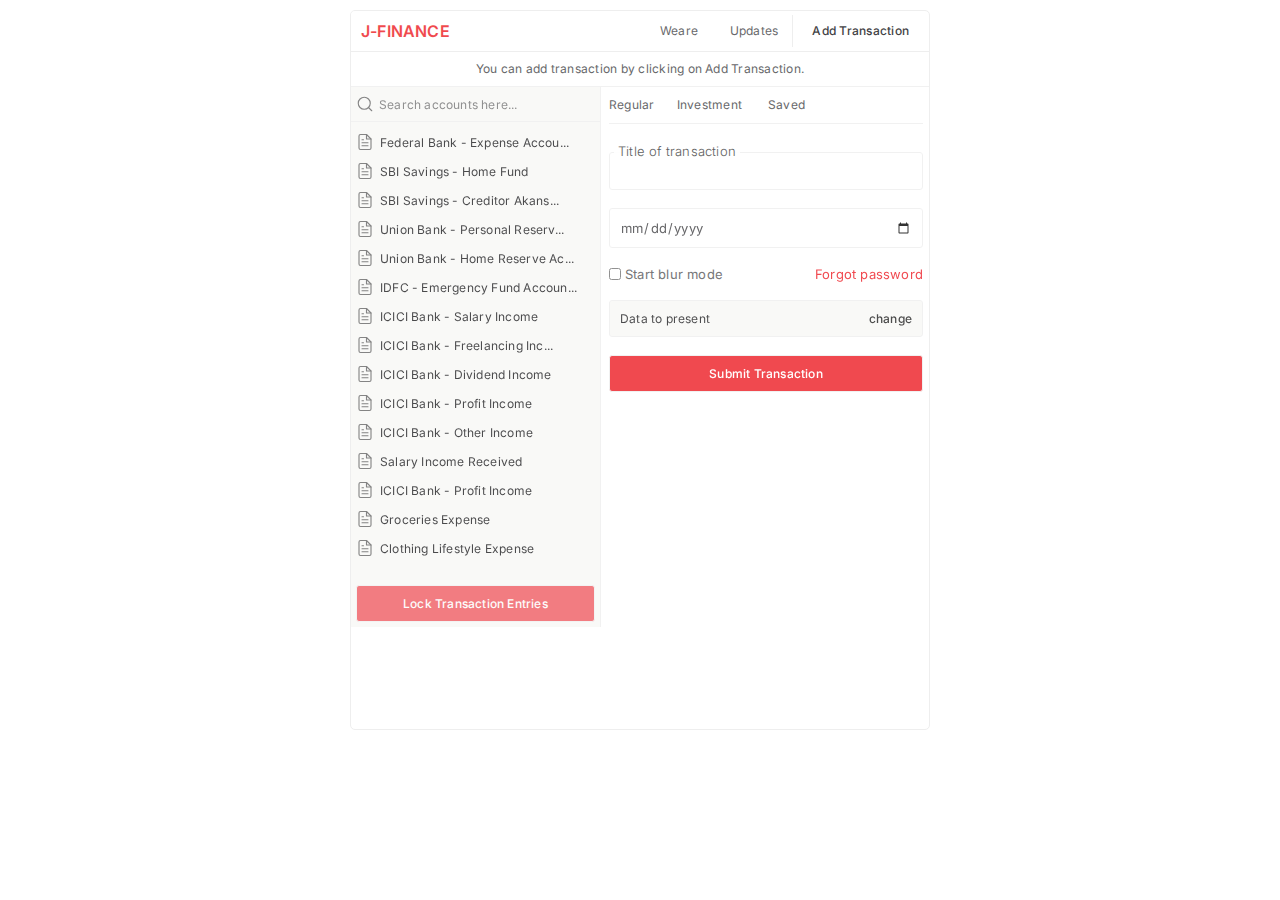
==== commit 3f604de7: "css changes" ====
--- a/src/jeren/index.html
+++ b/src/jeren/index.html
@@ -22,7 +22,7 @@
     <!-- <link rel="stylesheet" href="/src/styles/plans.css"> -->
     <link rel="stylesheet" href="/src/styles/login.css" />
     <link rel="stylesheet" href="/src/styles/jeren.index.css" />
-    <script src="/src/scripts/main_processer.js"></script>
+    <script src="./src/scripts/main_processer.js"></script>
 
     <style></style>
   </head>
@@ -33,6 +33,11 @@
         <div class="header_container_wrapper">
           <nav class="global_header_container global_inactive">
             <div class="header_conatainer">
+                <div class="j_finance_branding">
+                    <span class="j_finance_branding_content" >J-FINANCE</span>
+                </div>
+                
+
               <div
                 id="_g_header_navbar_wrapper"
                 class="g_header_navbar_wrapper"
@@ -72,27 +77,27 @@
                     >Values</span
                   >
                 </div>
-                <div class="dropdown_block">
-                  <span
-                    id="weare_nav_tab"
-                    g_nav_header_tab
-                    class="dropdown_block_heading"
-                    >Weare</span
-                  >
-                </div>
-                <div class="dropdown_block">
-                  <span
-                    id="news_nav_tab"
-                    g_nav_header_tab
-                    class="dropdown_block_heading end_block"
-                    >Updates</span
-                  >
-                </div>  -->
+                  -->
                 <!-- <div class="dropdown_block">
                                     <span id="news_nav_tab" g_nav_header_tab class="dropdown_block_heading">Manual</span>
                                 </div> -->
-
-                <span style="font-weight: 600;">J-FINANCE TRACKER</span>
+              
+                <div class="dropdown_block">
+                    <span
+                      id="weare_nav_tab"
+                      g_nav_header_tab
+                      class="dropdown_block_heading"
+                      >Weare</span
+                    >
+                  </div>
+                  <div class="dropdown_block">
+                    <span
+                      id="news_nav_tab"
+                      g_nav_header_tab
+                      class="dropdown_block_heading end_block"
+                      >Updates</span
+                    >
+                  </div>
               </div>
             </div>
           </nav>
@@ -626,25 +631,12 @@
         async function generateTransactionObjForSumbmission() {
           const currEntries = globalEntry.getEntries();
           const trnsTitle = globalEntry.getTitle();
-          const sample = {
-            timestamp: "1735623813832",
-            accounts: {
-              debit: [
-                { account_label: "expense:personal:office:food", amount: 35 },
-              ],
-              credit: [
-                { account_label: "assets:bank:expense:federal", amount: 35 },
-              ],
-            },
-            description: "Purchase breakfast from office canteen.",
-            date: "2024/12/31",
-            tags: ["purchase", "breakfast", "office"],
-          };
+          const trnsDate = globalEntry.getDate();
           const trns = {};
           trns["timestamp"] = Date.now();
           trns["accounts"] = { debit: [], credit: [] };
           trns["description"] = trnsTitle;
-          trns["date"] = "2025/01/01";
+          trns["date"] = trnsDate;
 
           currEntries.forEach((entry) => {
             const entryObj = {
--- a/src/styles/main.css
+++ b/src/styles/main.css
@@ -11,7 +11,7 @@
 
 :root {
     /* --app-main-color: #075E54; */
-    --app-main-color: #F25022;
+    --app-main-color: #ed1c24;
     --app-mode-color: white;
     --app-main-back-color: #F2F1EE;
     --app-secondary-back-color: #F0F0F0;
--- a/src/styles/sp_nav.css
+++ b/src/styles/sp_nav.css
@@ -108,7 +108,7 @@
 
 .g_header_navbar_wrapper {
     display: flex;
-    justify-content: center;
+    justify-content: right;
     align-items: center;
     height: inherit;
     flex-grow: 1;
--- a/src/styles/jeren.index.css
+++ b/src/styles/jeren.index.css
@@ -29,7 +29,8 @@
     display: flex;
     width: inherit;
     /* gap: 5px; */
-    height: 100%;
+    /* height: 100%; */
+    height: 540px;
 }
 
 .j_content_section .j_lhs_section {
@@ -100,7 +101,6 @@
 
 .j_lhs_section_two {
     flex-basis: 200px;
-    min-height: 180px;
     padding: 5px;
 }
 
@@ -299,6 +299,15 @@
    padding: 10px;
 }
 
+.j_finance_branding {
+    flex-basis: 130px;
+    padding: 0px 10px;
+}
+.j_finance_branding span {
+    font-size: 16px;
+    font-weight: 600;
+    color: var(--app-main-color);
+}
   /* Mobile set View */
   
   @media only screen and (max-width: 650px) {
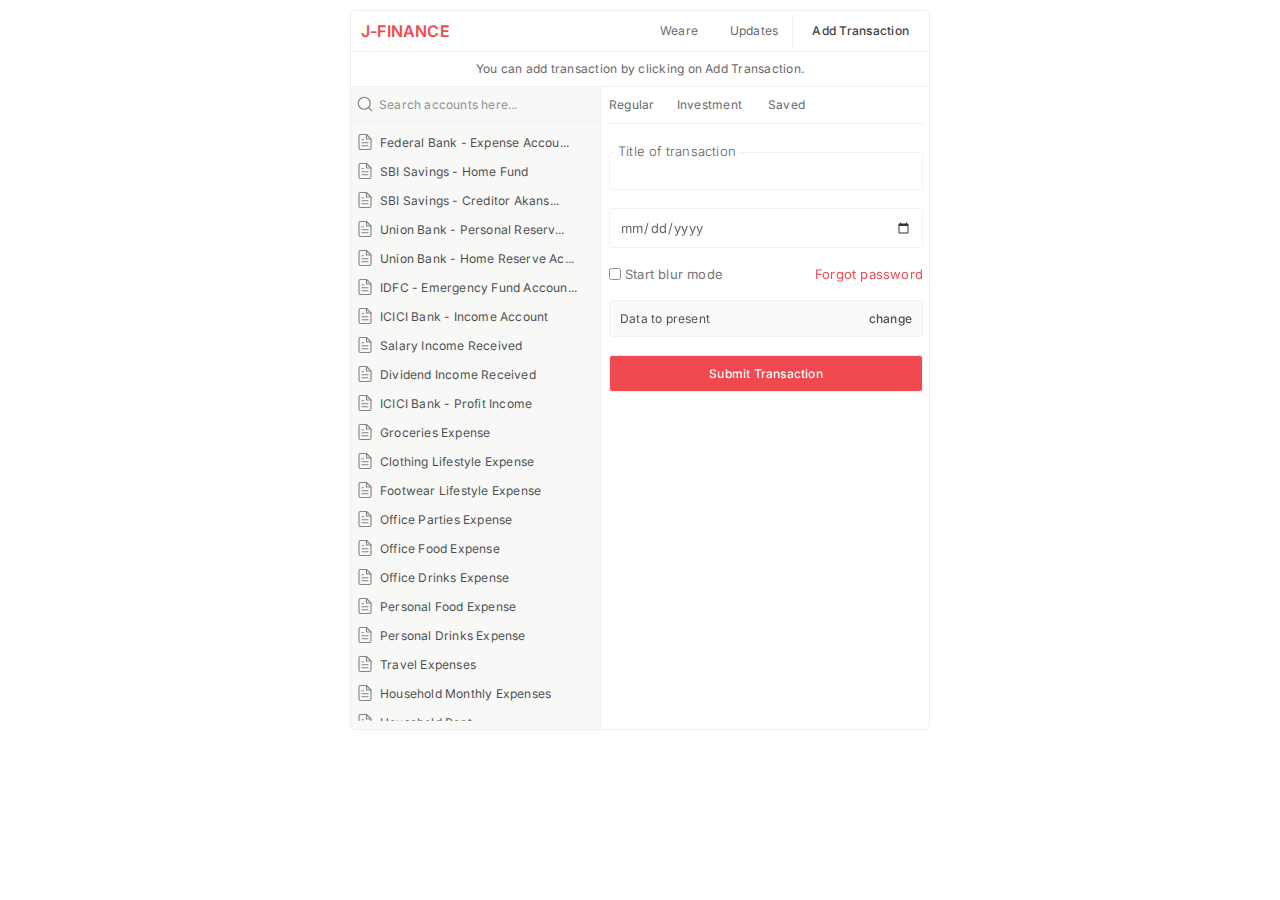
==== commit bb1de222: "fixes" ====
--- a/src/jeren/index.html
+++ b/src/jeren/index.html
@@ -22,7 +22,7 @@
     <!-- <link rel="stylesheet" href="/src/styles/plans.css"> -->
     <link rel="stylesheet" href="/src/styles/login.css" />
     <link rel="stylesheet" href="/src/styles/jeren.index.css" />
-    <script src="./src/scripts/main_processer.js"></script>
+    <script src="/src/scripts/main_processer.js"></script>
 
     <style></style>
   </head>
@@ -269,20 +269,20 @@
         const j_allowed_accounts = [
           // Expense Accounts
           {
-            name: "assets:bank:expense:federal",
-            value: "assets:bank:expense:federal",
+            name: "assets:bank:exfederal",
+            value: "assets:bank:exfederal",
             description: "Federal Bank - Expense Account",
           },
 
           // Saving Subcategories Account
           {
-            name: "assets:bank:savings:sbi:home",
-            value: "assets:bank:savings:sbi:home",
+            name: "assets:bank:svsbi:home",
+            value: "assets:bank:svsbi:home",
             description: "SBI Savings - Home Fund",
           },
           {
-            name: "assets:bank:savings:sbi:creditors:akansha",
-            value: "assets:bank:savings:sbi:creditors:akansha",
+            name: "assets:bank:svsbi:creditors:akansha",
+            value: "assets:bank:svsbi:creditors:akansha",
             description: "SBI Savings - Creditor Akansha",
           },
 
@@ -300,38 +300,17 @@
 
           // Emergency Fund Account
           {
-            name: "assets:bank:emergency:idfc",
-            value: "assets:bank:emergency:idfc",
+            name: "assets:bank:emidfc",
+            value: "assets:bank:emidfc",
             description: "IDFC - Emergency Fund Account",
           },
 
           // Income Subcategories sources
           {
-            name: "assets:bank:income:icici:salary",
-            value: "assets:bank:income:icici:salary",
-            description: "ICICI Bank - Salary Income",
-          },
-          {
-            name: "assets:bank:income:icici:freelancing",
-            value: "assets:bank:income:icici:freelancing",
-            description: "ICICI Bank - Freelancing Income",
-          },
-          {
-            name: "assets:bank:income:icici:dividend",
-            value: "assets:bank:income:icici:dividend",
-            description: "ICICI Bank - Dividend Income",
-          },
-          {
-            name: "assets:bank:income:icici:profit",
-            value: "assets:bank:income:icici:profit",
-            description: "ICICI Bank - Profit Income",
-          },
-          {
-            name: "assets:bank:income:icici:others",
-            value: "assets:bank:income:icici:others",
-            description: "ICICI Bank - Other Income",
-          },
-
+            name: "assets:bank:inicici",
+            value: "assets:bank:inicici",
+            description: "ICICI Bank - Income Account",
+          },
           // Income sources
           {
             name: "income:source:salary",
@@ -339,6 +318,11 @@
             description: "Salary Income Received",
           },
           {
+            name: "income:source:dividend",
+            value: "income:source:dividend",
+            description: "Dividend Income Received",
+          },
+          {
             name: "income:source:freelancing",
             value: "assets:bank:income:icici:profit",
             description: "ICICI Bank - Profit Income",
@@ -391,9 +375,9 @@
             description: "Travel Expenses",
           },
           {
-            name: "expense:household",
-            value: "expense:household",
-            description: "Household Expenses",
+            name: "expense:household:monthly",
+            value: "expense:household:monthly",
+            description: "Household Monthly Expenses",
           },
           {
             name: "expense:household:rent",
@@ -423,34 +407,29 @@
 
           // *Investments* (under assets)
           {
-            name: "assets:bank:investments:axis:mf",
-            value: "assets:bank:investments:axis:mf",
+            name: "assets:bank:ivaxis:mf",
+            value: "assets:bank:ivaxis:mf",
             description: "Axis Bank - Mutual Funds Investment",
           },
           {
-            name: "assets:bank:investments:axis:trading",
-            value: "assets:bank:investments:axis:trading",
+            name: "assets:bank:ivaxis:trading",
+            value: "assets:bank:ivaxis:trading",
             description: "Axis Bank - Trading Investments",
           },
           {
-            name: "assets:bank:investments:axis:longterm",
-            value: "assets:bank:investments:axis:longterm",
+            name: "assets:bank:ivaxis:longterm",
+            value: "assets:bank:ivaxis:longterm",
             description: "Axis Bank - Long-term Investments",
           },
           {
-            name: "assets:bank:investments:axis:gold",
-            value: "assets:bank:investments:axis:gold",
+            name: "assets:bank:ivaxis:gold",
+            value: "assets:bank:ivaxis:gold",
             description: "Axis Bank - Gold Investments",
           },
           {
             name: "assets:investments:stocks",
             value: "assets:investments:stocks",
             description: "Stocks Investments",
-          },
-          {
-            name: "assets:investments:mutual_funds",
-            value: "assets:investments:mutual_funds",
-            description: "Mutual Funds Investments",
           },
           {
             name: "assets:investments:mutual_funds:coin",
--- a/src/styles/jeren.index.css
+++ b/src/styles/jeren.index.css
@@ -29,8 +29,8 @@
     display: flex;
     width: inherit;
     /* gap: 5px; */
-    /* height: 100%; */
-    height: 540px;
+    height: 100%;
+    /* height: 540px; */
 }
 
 .j_content_section .j_lhs_section {
